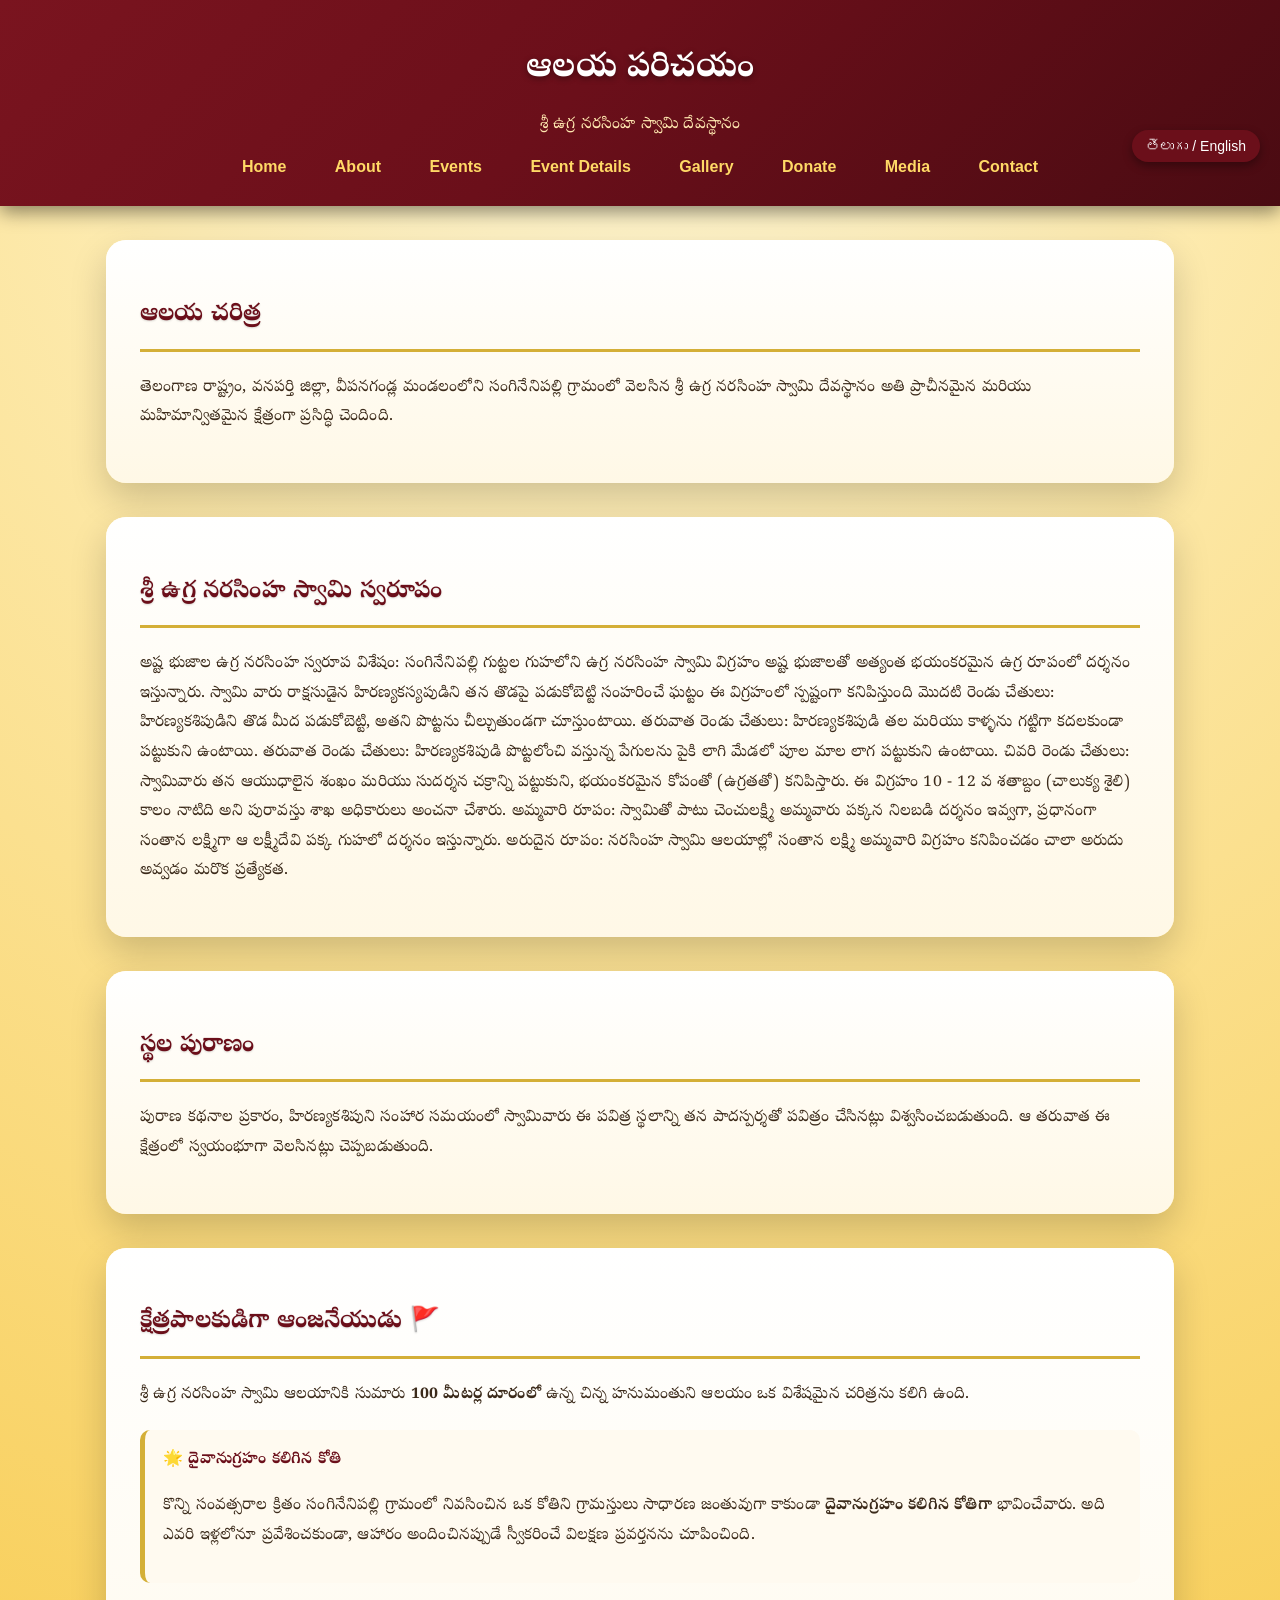
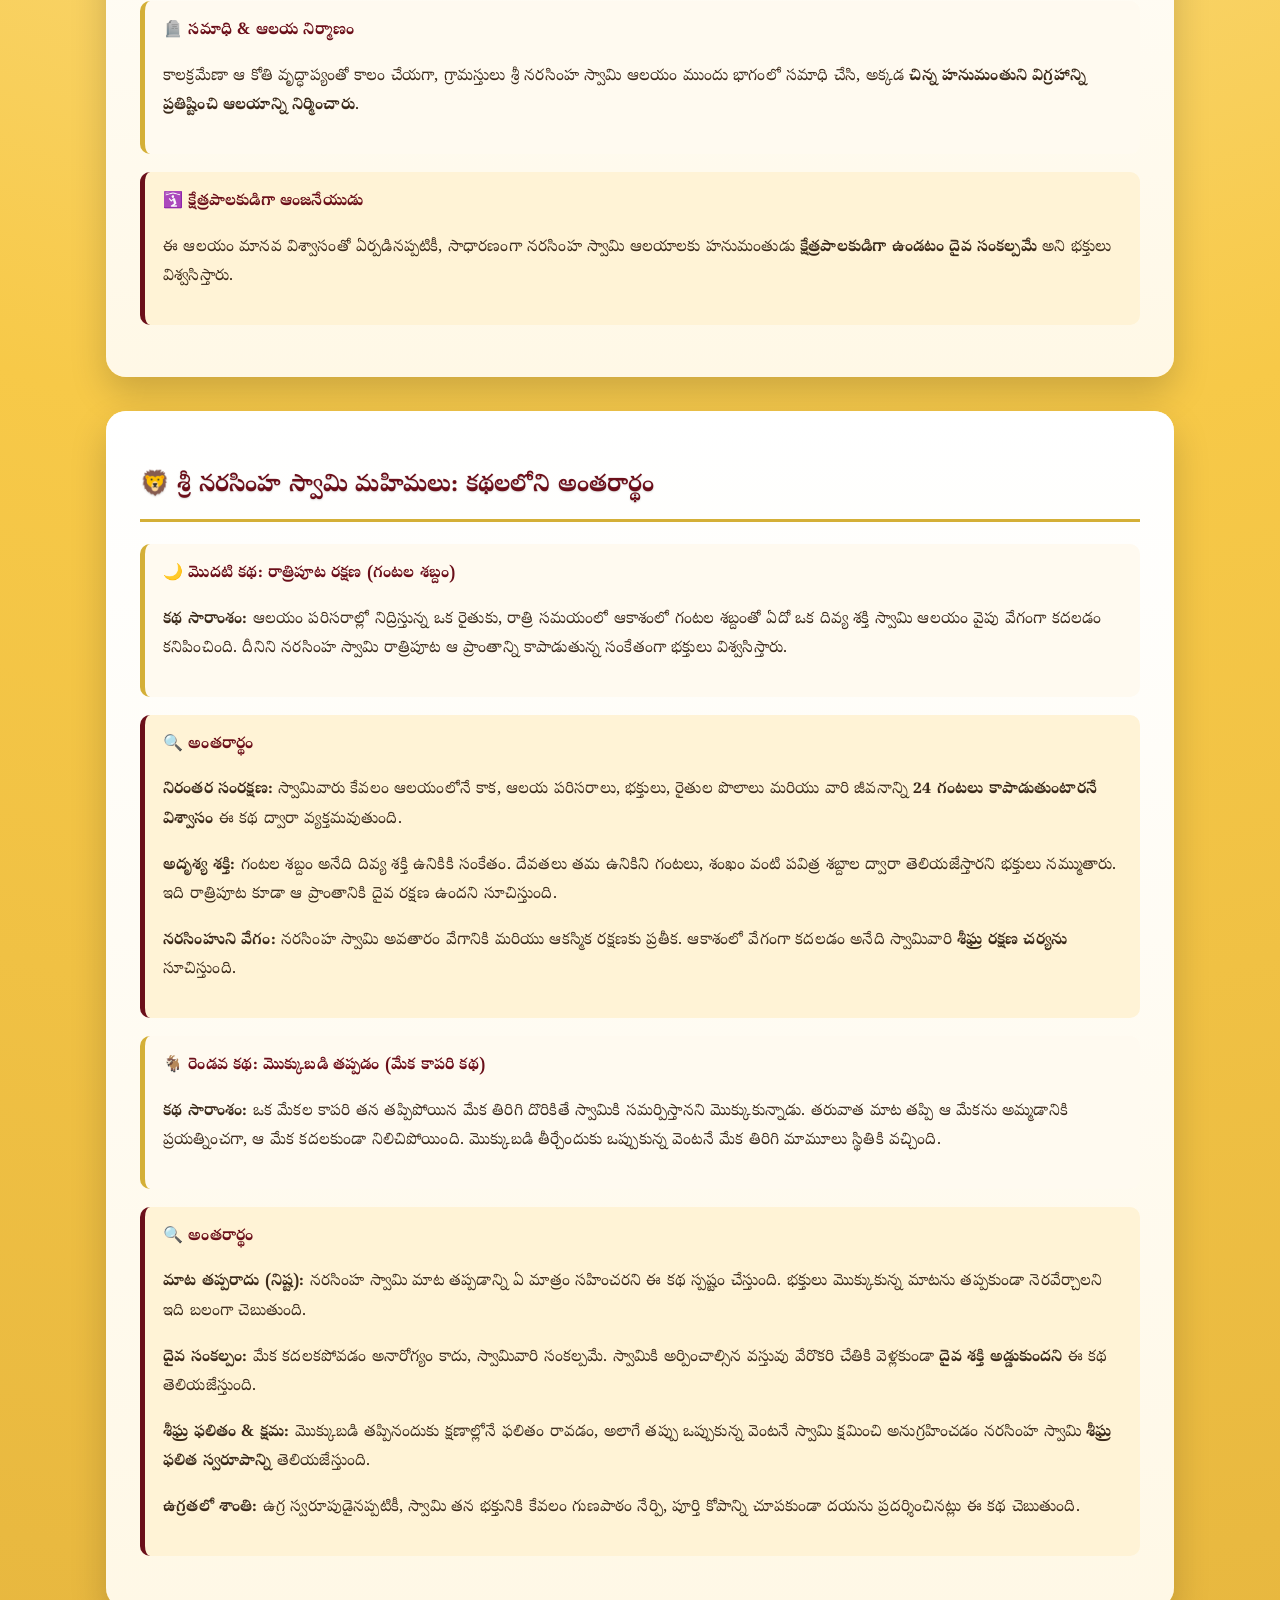
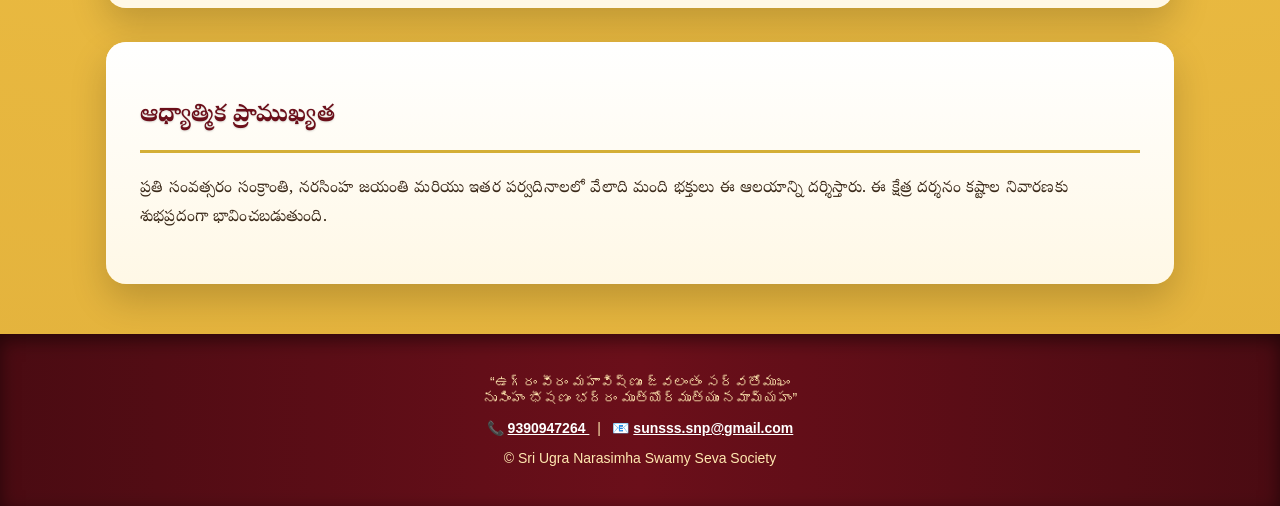
==== about.html @ 833ed5b3 "Update about.html" ====
<!DOCTYPE html>
<html lang="te">
<head>
  <meta charset="UTF-8">
  <title>About | Sri Ugra Narasimha Swamy Devasthanam</title>

  <meta name="viewport" content="width=device-width, initial-scale=1.0">
  <link rel="preconnect" href="https://fonts.googleapis.com">
<link rel="preconnect" href="https://fonts.gstatic.com" crossorigin>
<link href="https://fonts.googleapis.com/css2?family=Noto+Serif+Telugu:wght@400;600;700&display=swap" rel="stylesheet">

  <link rel="stylesheet" href="css/style.css">
</head>

<body>

<!-- =========================
     HEADER
========================= -->
<header>
  <h1 class="lang-te">ఆలయ పరిచయం</h1>
  <h1 class="lang-en" style="display:none;">About the Temple</h1>

  <p class="lang-te">శ్రీ ఉగ్ర నరసింహ స్వామి దేవస్థానం</p>
  <p class="lang-en" style="display:none;">Sri Ugra Narasimha Swamy Devasthanam</p>

  <nav>
    <a href="index.html">Home</a>
    <a href="about.html">About</a>
    <a href="events.html">Events</a>
    <a href="event-details.html">Event Details</a>
    <a href="gallery.html">Gallery</a>
    <a href="donate.html">Donate</a>
    <a href="youtube.html">Media</a>
    <a href="contact.html">Contact</a>
  </nav>
</header>

<!-- =========================
     LANGUAGE TOGGLE
========================= -->
<div class="lang-toggle">
  <button onclick="toggleLang()">తెలుగు / English</button>
</div>

<!-- =========================
     INTRODUCTION
========================= -->
<section class="section-card">
  <h2 class="lang-te">ఆలయ చరిత్ర</h2>
  <h2 class="lang-en" style="display:none;">Temple History</h2>

  <p class="lang-te">
    తెలంగాణ రాష్ట్రం, వనపర్తి జిల్లా, వీపనగండ్ల మండలంలోని
    సంగినేనిపల్లి గ్రామంలో వెలసిన
    శ్రీ ఉగ్ర నరసింహ స్వామి దేవస్థానం
    అతి ప్రాచీనమైన మరియు మహిమాన్వితమైన క్షేత్రంగా ప్రసిద్ధి చెందింది.
  </p>

  <p class="lang-en" style="display:none;">
    Sri Ugra Narasimha Swamy Devasthanam, located in Sanginenipalli village
    of Veepanagandla Mandal, Wanaparthy district, Telangana,
    is an ancient and spiritually powerful temple.
  </p>
</section>

<!-- =========================
     DEITY DESCRIPTION
========================= -->
<section class="section-card">
  <h2 class="lang-te">శ్రీ ఉగ్ర నరసింహ స్వామి స్వరూపం</h2>
  <h2 class="lang-en" style="display:none;">Form of Lord Ugra Narasimha</h2>

  <p class="lang-te">
    అష్ట భుజాల ఉగ్ర నరసింహ స్వరూప విశేషం:

సంగినేనిపల్లి గుట్టల గుహలోని ఉగ్ర నరసింహ స్వామి విగ్రహం అష్ట భుజాలతో అత్యంత భయంకరమైన ఉగ్ర రూపంలో దర్శనం ఇస్తున్నారు. స్వామి వారు రాక్షసుడైన హిరణ్యకస్యపుడిని తన తొడపై పడుకోబెట్టి సంహరించే ఘట్టం ఈ విగ్రహంలో స్పష్టంగా కనిపిస్తుంది

మొదటి రెండు చేతులు: హిరణ్యకశిపుడిని తొడ మీద పడుకోబెట్టి, అతని పొట్టను చీల్చుతుండగా చూస్తుంటాయి.
తరువాత రెండు చేతులు: హిరణ్యకశిపుడి తల మరియు కాళ్ళను గట్టిగా కదలకుండా పట్టుకుని ఉంటాయి.
తరువాత రెండు చేతులు: హిరణ్యకశిపుడి పొట్టలోంచి వస్తున్న పేగులను పైకి లాగి మేడలో పూల మాల లాగ పట్టుకుని ఉంటాయి.
చివరి రెండు చేతులు: స్వామివారు తన ఆయుధాలైన శంఖం మరియు సుదర్శన చక్రాన్ని పట్టుకుని, భయంకరమైన కోపంతో (ఉగ్రతతో) కనిపిస్తారు.

ఈ విగ్రహం 10 - 12 వ శతాబ్దం (చాలుక్య శైలి) కాలం నాటిది అని పురావస్తు శాఖ అధికారులు అంచనా చేశారు.

అమ్మవారి రూపం: స్వామితో పాటు చెంచులక్ష్మి అమ్మవారు పక్కన నిలబడి దర్శనం ఇవ్వగా, ప్రధానంగా సంతాన లక్ష్మిగా ఆ లక్ష్మీదేవి పక్క గుహలో దర్శనం ఇస్తున్నారు.
అరుదైన రూపం: నరసింహ స్వామి ఆలయాల్లో సంతాన లక్ష్మి అమ్మవారి విగ్రహం కనిపించడం చాలా అరుదు అవ్వడం మరొక ప్రత్యేకత.
  </p>

  <p class="lang-en" style="display:none;">
    Eight Arms of Ugra Narasimha Swaroopa:

The idol of Lord Narasimha Swamy in the Sanginenipalli Guttala cave is seen in the most fierce form with eight arms. The scene of the Swami's killing of the demon Hiranyakasyapu on his thigh is clearly visible in this statue

The first two hands see Hiranyakashipu lying on his thigh and tearing his stomach apart.
Then there are two hands: Hiranyakashipu's head and legs held tightly without moving.
Then there are two hands: Pulling up the intestines coming out of Hiranyakashipu's stomach and holding them in the neck like a garland of flowers.
The last two hands: The Lord is seen holding his weapons, the conch shell and the Sudarshan Chakra, in fierce anger (with fury).

Archaeological authorities estimate that the statue dates back to the 10th - 12th century (Chalukya style).

Image of Goddess Lakshmi: Goddess Chenchu Lakshmi is standing next to the Lord and Goddess Lakshmi is seen in the cave next to her.

A rare form of the idol of Goddess Santhana Lakshmi in Narasimha Swamy temples
  </p>
</section>

<!-- =========================
     STHALA PURANAM
========================= -->
<section class="section-card">
  <h2 class="lang-te">స్థల పురాణం</h2>
  <h2 class="lang-en" style="display:none;">Sthala Puranam</h2>

  <p class="lang-te">
    పురాణ కథనాల ప్రకారం,
    హిరణ్యకశిపుని సంహార సమయంలో
    స్వామివారు ఈ పవిత్ర స్థలాన్ని
    తన పాదస్పర్శతో పవిత్రం చేసినట్లు విశ్వసించబడుతుంది.
    ఆ తరువాత ఈ క్షేత్రంలో
    స్వయంభూగా వెలసినట్లు చెప్పబడుతుంది.
  </p>

  <p class="lang-en" style="display:none;">
    According to ancient legends, Lord Narasimha sanctified this sacred place
    during the slaying of Hiranyakashipu.
    Later, He manifested here in a self-emerged form,
    making this land spiritually significant.
  </p>
</section>

  <section class="section-card">

  <!-- TELUGU -->
  <div class="lang-te">

    <h2>క్షేత్రపాలకుడిగా ఆంజనేయుడు 🚩</h2>

    <p class="intro-text">
      శ్రీ ఉగ్ర నరసింహ స్వామి ఆలయానికి సుమారు <strong>100 మీటర్ల దూరంలో</strong>
      ఉన్న చిన్న హనుమంతుని ఆలయం ఒక విశేషమైన చరిత్రను కలిగి ఉంది.
    </p>

    <div class="info-box">
      <h4>🌟 దైవానుగ్రహం కలిగిన కోతి</h4>
      <p>
        కొన్ని సంవత్సరాల క్రితం సంగినేనిపల్లి గ్రామంలో నివసించిన ఒక కోతిని
        గ్రామస్తులు సాధారణ జంతువుగా కాకుండా
        <strong>దైవానుగ్రహం కలిగిన కోతిగా</strong> భావించేవారు.
        అది ఎవరి ఇళ్లలోనూ ప్రవేశించకుండా,
        ఆహారం అందించినప్పుడే స్వీకరించే విలక్షణ ప్రవర్తనను చూపించింది.
      </p>
    </div>

    <div class="info-box">
      <h4>🪦 సమాధి & ఆలయ నిర్మాణం</h4>
      <p>
        కాలక్రమేణా ఆ కోతి వృద్ధాప్యంతో కాలం చేయగా,
        గ్రామస్తులు శ్రీ నరసింహ స్వామి ఆలయం ముందు భాగంలో సమాధి చేసి,
        అక్కడ <strong>చిన్న హనుమంతుని విగ్రహాన్ని ప్రతిష్టించి ఆలయాన్ని నిర్మించారు</strong>.
      </p>
    </div>

    <div class="info-box highlight">
      <h4>🛐 క్షేత్రపాలకుడిగా ఆంజనేయుడు</h4>
      <p>
        ఈ ఆలయం మానవ విశ్వాసంతో ఏర్పడినప్పటికీ,
        సాధారణంగా నరసింహ స్వామి ఆలయాలకు హనుమంతుడు
        <strong>క్షేత్రపాలకుడిగా ఉండటం దైవ సంకల్పమే</strong>
        అని భక్తులు విశ్వసిస్తారు.
      </p>
    </div>

  </div>

  <!-- ENGLISH -->
  <div class="lang-en" style="display:none;">

    <h2>Anjaneya as the Kshetrapalaka 🚩</h2>

    <p class="intro-text">
      About <strong>100 meters</strong> away from the Sri Ugra Narasimha Swamy Temple,
      a small Hanuman shrine stands with a deeply meaningful history.
    </p>

    <div class="info-box">
      <h4>🌟 A Divinely Blessed Monkey</h4>
      <p>
        Many years ago, a monkey lived in Sanginenipalli village.
        Villagers believed it to be <strong>divinely blessed</strong>,
        as it never disturbed homes and accepted food only when respectfully offered.
      </p>
    </div>

    <div class="info-box">
      <h4>🪦 Samadhi & Temple Formation</h4>
      <p>
        After the monkey passed away due to old age,
        villagers built a samadhi near the Narasimha Swamy Temple
        and consecrated a small Hanuman idol, leading to the formation of the shrine.
      </p>
    </div>

    <div class="info-box highlight">
      <h4>🛐 Anjaneya as the Guardian Deity</h4>
      <p>
        Though the shrine originated from human devotion,
        devotees believe that Lord Anjaneya’s role as the
        <strong>Kshetrapalaka of Sri Ugra Narasimha Swamy</strong>
        is the result of divine will.
      </p>
    </div>

  </div>

</section>

<section class="section-card">

  <!-- =========================
       TELUGU CONTENT
  ========================= -->
  <div class="lang-te">

    <h2>🦁 శ్రీ నరసింహ స్వామి మహిమలు: కథలలోని అంతరార్థం</h2>

    <div class="info-box">
      <h4>🌙 మొదటి కథ: రాత్రిపూట రక్షణ (గంటల శబ్దం)</h4>

      <p>
        <strong>కథ సారాంశం:</strong>
        ఆలయం పరిసరాల్లో నిద్రిస్తున్న ఒక రైతుకు,
        రాత్రి సమయంలో ఆకాశంలో గంటల శబ్దంతో
        ఏదో ఒక దివ్య శక్తి స్వామి ఆలయం వైపు
        వేగంగా కదలడం కనిపించింది.
        దీనిని నరసింహ స్వామి రాత్రిపూట
        ఆ ప్రాంతాన్ని కాపాడుతున్న సంకేతంగా
        భక్తులు విశ్వసిస్తారు.
      </p>
    </div>

    <div class="info-box highlight">
      <h4>🔍 అంతరార్థం</h4>

      <p>
        <strong>నిరంతర సంరక్షణ:</strong>
        స్వామివారు కేవలం ఆలయంలోనే కాక,
        ఆలయ పరిసరాలు, భక్తులు,
        రైతుల పొలాలు మరియు వారి జీవనాన్ని
        <strong>24 గంటలు కాపాడుతుంటారనే విశ్వాసం</strong>
        ఈ కథ ద్వారా వ్యక్తమవుతుంది.
      </p>

      <p>
        <strong>అదృశ్య శక్తి:</strong>
        గంటల శబ్దం అనేది దివ్య శక్తి ఉనికికి సంకేతం.
        దేవతలు తమ ఉనికిని గంటలు, శంఖం వంటి
        పవిత్ర శబ్దాల ద్వారా తెలియజేస్తారని
        భక్తులు నమ్ముతారు.
        ఇది రాత్రిపూట కూడా ఆ ప్రాంతానికి
        దైవ రక్షణ ఉందని సూచిస్తుంది.
      </p>

      <p>
        <strong>నరసింహుని వేగం:</strong>
        నరసింహ స్వామి అవతారం
        వేగానికి మరియు ఆకస్మిక రక్షణకు ప్రతీక.
        ఆకాశంలో వేగంగా కదలడం అనేది
        స్వామివారి <strong>శీఘ్ర రక్షణ చర్యను</strong>
        సూచిస్తుంది.
      </p>
    </div>

    <div class="info-box">
      <h4>🐐 రెండవ కథ: మొక్కుబడి తప్పడం (మేక కాపరి కథ)</h4>

      <p>
        <strong>కథ సారాంశం:</strong>
        ఒక మేకల కాపరి తన తప్పిపోయిన మేక
        తిరిగి దొరికితే స్వామికి సమర్పిస్తానని
        మొక్కుకున్నాడు.
        తరువాత మాట తప్పి ఆ మేకను
        అమ్మడానికి ప్రయత్నించగా,
        ఆ మేక కదలకుండా నిలిచిపోయింది.
        మొక్కుబడి తీర్చేందుకు ఒప్పుకున్న వెంటనే
        మేక తిరిగి మామూలు స్థితికి వచ్చింది.
      </p>
    </div>

    <div class="info-box highlight">
      <h4>🔍 అంతరార్థం</h4>

      <p>
        <strong>మాట తప్పరాదు (నిష్ట):</strong>
        నరసింహ స్వామి మాట తప్పడాన్ని
        ఏ మాత్రం సహించరని ఈ కథ స్పష్టం చేస్తుంది.
        భక్తులు మొక్కుకున్న మాటను
        తప్పకుండా నెరవేర్చాలని
        ఇది బలంగా చెబుతుంది.
      </p>

      <p>
        <strong>దైవ సంకల్పం:</strong>
        మేక కదలకపోవడం అనారోగ్యం కాదు,
        స్వామివారి సంకల్పమే.
        స్వామికి అర్పించాల్సిన వస్తువు
        వేరొకరి చేతికి వెళ్లకుండా
        <strong>దైవ శక్తి అడ్డుకుందని</strong>
        ఈ కథ తెలియజేస్తుంది.
      </p>

      <p>
        <strong>శీఘ్ర ఫలితం & క్షమ:</strong>
        మొక్కుబడి తప్పినందుకు
        క్షణాల్లోనే ఫలితం రావడం,
        అలాగే తప్పు ఒప్పుకున్న వెంటనే
        స్వామి క్షమించి అనుగ్రహించడం
        నరసింహ స్వామి
        <strong>శీఘ్ర ఫలిత స్వరూపాన్ని</strong>
        తెలియజేస్తుంది.
      </p>

      <p>
        <strong>ఉగ్రతలో శాంతి:</strong>
        ఉగ్ర స్వరూపుడైనప్పటికీ,
        స్వామి తన భక్తునికి
        కేవలం గుణపాఠం నేర్పి,
        పూర్తి కోపాన్ని చూపకుండా
        దయను ప్రదర్శించినట్లు
        ఈ కథ చెబుతుంది.
      </p>
    </div>

  </div>

  <!-- =========================
       ENGLISH CONTENT
  ========================= -->
  <div class="lang-en" style="display:none;">

    <h2>🦁 Glories of Sri Narasimha Swamy: Inner Meaning of the Legends</h2>

    <div class="info-box">
      <h4>🌙 First Story: Night-Time Protection (Sound of Bells)</h4>

      <p>
        <strong>Story Summary:</strong>
        A farmer sleeping near the temple once witnessed
        a divine presence moving swiftly through the sky,
        accompanied by the sound of bells,
        heading towards the temple.
        Devotees believe this to be a sign of
        Sri Narasimha Swamy protecting the region at night.
      </p>
    </div>

    <div class="info-box highlight">
      <h4>🔍 Inner Meaning</h4>

      <p>
        <strong>Constant Protection:</strong>
        This story signifies that the Lord not only
        resides within the temple but also
        <strong>protects devotees, farmlands, and livelihoods
        round the clock</strong>.
      </p>

      <p>
        <strong>Invisible Divine Energy:</strong>
        The sound of bells symbolizes divine presence.
        Devotees believe that celestial beings often
        announce their presence through sacred sounds
        like bells or conches, indicating
        divine protection even during the night.
      </p>

      <p>
        <strong>Speed of Narasimha:</strong>
        Lord Narasimha represents swiftness
        and instant action.
        The rapid movement through the sky
        reflects the Lord’s
        <strong>quick and decisive protection</strong>.
      </p>
    </div>

    <div class="info-box">
      <h4>🐐 Second Story: Breaking a Vow (The Shepherd’s Story)</h4>

      <p>
        <strong>Story Summary:</strong>
        A shepherd vowed to offer his goat to the Lord
        if his lost animal returned.
        Later, he broke his promise and tried to sell it,
        but the goat refused to move.
        Once the shepherd agreed to fulfill his vow,
        the goat immediately returned to normal.
      </p>
    </div>

    <div class="info-box highlight">
      <h4>🔍 Inner Meaning</h4>

      <p>
        <strong>Never Break a Vow:</strong>
        This legend strongly emphasizes that
        Lord Narasimha does not tolerate broken vows.
        Devotees must strictly honor
        their promises once their wishes are fulfilled.
      </p>

      <p>
        <strong>Divine Will:</strong>
        The goat’s immobility was not due to illness,
        but due to divine intervention,
        preventing an offering meant for the Lord
        from being taken elsewhere.
      </p>

      <p>
        <strong>Swift Justice and Mercy:</strong>
        The immediate consequence of breaking the vow,
        followed by instant relief upon repentance,
        reflects the Lord’s nature of
        <strong>quick response and compassion</strong>.
      </p>

      <p>
        <strong>Fierceness with Compassion:</strong>
        Although fierce in form,
        Lord Narasimha showed restraint,
        teaching a lesson without cruelty,
        revealing the balance of
        <strong>ugratva (fierceness) and karuna (mercy)</strong>.
      </p>
    </div>

  </div>

</section>



<!-- =========================
     SPIRITUAL IMPORTANCE
========================= -->
<section class="section-card">
  <h2 class="lang-te">ఆధ్యాత్మిక ప్రాముఖ్యత</h2>
  <h2 class="lang-en" style="display:none;">Spiritual Importance</h2>

  <p class="lang-te">
    ప్రతి సంవత్సరం సంక్రాంతి,
    నరసింహ జయంతి మరియు ఇతర పర్వదినాలలో
    వేలాది మంది భక్తులు ఈ ఆలయాన్ని దర్శిస్తారు.
    ఈ క్షేత్ర దర్శనం
    కష్టాల నివారణకు శుభప్రదంగా భావించబడుతుంది.
  </p>

  <p class="lang-en" style="display:none;">
    Thousands of devotees visit this temple during Sankranthi,
    Narasimha Jayanti, and other auspicious occasions.
    Devotees believe that visiting this temple helps overcome difficulties
    and brings peace and prosperity.
  </p>
</section>

<!-- =========================
     FOOTER
========================= -->
<footer>
  <p>
    “ఉగ్రం వీరం మహావిష్ణుం జ్వలంతం సర్వతోముఖం<br>
    నృసింహం భీషణం భద్రం మృత్యోర్మృత్యుం నమామ్యహం”
  </p>
  <p>
    📞
    <a href="tel:+919390947264" style="color:#fff; font-weight:600;">
      9390947264
    </a>
    &nbsp; | &nbsp;
    📧
    <a href="mailto:sunsss.snp@gmail.com?subject=Temple%20Enquiry%20-%20Sri%20Ugra%20Narasimha%20Swamy%20Devasthanam"
       style="color:#fff; font-weight:600;">
      sunsss.snp@gmail.com
    </a>
  </p>
  <p>© Sri Ugra Narasimha Swamy Seva Society</p>
</footer>

<!-- =========================
     SCRIPT
========================= -->
<script>
  function toggleLang() {
    document.querySelectorAll('.lang-te').forEach(el => {
      el.style.display = el.style.display === 'none' ? 'block' : 'none';
    });
    document.querySelectorAll('.lang-en').forEach(el => {
      el.style.display = el.style.display === 'none' ? 'block' : 'none';
    });
  }
</script>

</body>
</html>
---- css/style.css ----
/* =========================
   GLOBAL STYLES
========================= */
body {
  margin: 0;
  font-family: "Segoe UI", Arial, sans-serif;
  background:
    radial-gradient(circle at top, #fff7d6 0%, #f7c948 55%, #e2b13c 100%);
  color: #3b2a1a;
}

/* =========================
   HEADER / NAVBAR
========================= */
header {
  background:
    linear-gradient(135deg, #7a141f 0%, #6b0f1a 45%, #4a0b12 100%);
  color: #fff;
  text-align: center;
  padding: 38px 15px 30px;
  box-shadow: 0 6px 18px rgba(0,0,0,0.45);
}

header h1 {
  margin: 0;
  font-size: 34px;
  letter-spacing: 1px;
  text-shadow: 0 2px 6px rgba(0,0,0,0.4);
}

header p {
  margin: 10px 0 0;
  font-size: 16px;
  color: #ffe8b0;
}

/* =========================
   LOGO
========================= */
.logo-wrapper {
  display: flex;
  justify-content: center;
  margin-bottom: 14px;
}

.site-logo {
  width: 120px;
  max-width: 35vw;
  height: auto;
  filter: drop-shadow(0 8px 18px rgba(0,0,0,0.5));
}

/* =========================
   NAVIGATION
========================= */
nav {
  margin-top: 18px;
}

nav a {
  color: #ffd966;
  margin: 0 12px;
  text-decoration: none;
  font-weight: 600;
  padding: 6px 10px;
  border-radius: 20px;
  transition: all 0.25s ease;
}

nav a:hover {
  background: rgba(255, 217, 102, 0.2);
}

/* =========================
   CONTENT CARDS
========================= */
.section-card {
  background:
    linear-gradient(to bottom, #ffffff 0%, #fff8e6 100%);
  max-width: 1000px;
  margin: 34px auto;
  padding: 34px;
  border-radius: 20px;
  box-shadow:
    0 16px 36px rgba(0,0,0,0.18),
    inset 0 1px 0 rgba(255,255,255,0.8);
}

.section-card h2 {
  color: #6b0f1a;
  border-bottom: 3px solid #d4af37;
  padding-bottom: 10px;
  margin-bottom: 22px;
  font-weight: 700;
  text-shadow: 0 1px 2px rgba(0,0,0,0.15);
}

/* =========================
   LISTS
========================= */
.section-card ul {
  padding-left: 22px;
}

.section-card li {
  margin-bottom: 10px;
}

/* =========================
   BUTTONS
========================= */
.btn {
  display: inline-block;
  background:
    linear-gradient(to right, #7a141f, #6b0f1a);
  color: #fff;
  padding: 13px 26px;
  text-decoration: none;
  border-radius: 30px;
  margin-top: 18px;
  font-weight: bold;
  box-shadow: 0 6px 16px rgba(0,0,0,0.4);
  transition: transform 0.2s ease, box-shadow 0.2s ease;
}

.btn:hover {
  transform: translateY(-2px);
  box-shadow: 0 10px 24px rgba(0,0,0,0.55);
}

/* =========================
   FOOTER
========================= */
footer {
  background:
    linear-gradient(to right, #4a0b12, #6b0f1a, #4a0b12);
  color: #ffe8b0;
  text-align: center;
  padding: 26px 12px;
  margin-top: 50px;
  font-size: 14px;
  box-shadow: inset 0 6px 18px rgba(0,0,0,0.5);
}

/* =========================
   COPY ICON
========================= */
.copy-icon {
  cursor: pointer;
  margin-left: 8px;
  font-size: 18px;
}

.copy-icon:hover {
  opacity: 0.75;
}

/* =========================
   TELUGU FONT
========================= */
.lang-te {
  font-family: 'Noto Serif Telugu', serif;
  line-height: 1.85;
  letter-spacing: 0.2px;
}

/* =========================
   LANGUAGE TOGGLE
========================= */
.lang-toggle {
  position: fixed;
  top: 130px;
  right: 20px;
  z-index: 99999;
}

.lang-toggle button {
  background: #6b0f1a;
  color: #fff;
  border: none;
  padding: 8px 14px;
  border-radius: 20px;
  font-size: 14px;
  cursor: pointer;
  box-shadow: 0 4px 10px rgba(0,0,0,0.35);
}

/* =========================
   MUSIC ICON
========================= */
#audioControl {
  position: fixed;
  top: 190px;
  right: 20px;
  z-index: 99999;
  background: #6b0f1a;
  color: #fff;
  border: none;
  width: 44px;
  height: 44px;
  border-radius: 50%;
  font-size: 18px;
  cursor: pointer;
  box-shadow: 0 4px 12px rgba(0,0,0,0.4);
}

/* =========================
   RESPONSIVE
========================= */
@media (max-width: 768px) {
  header h1 {
    font-size: 24px;
  }

  .section-card {
    margin: 16px;
    padding: 22px;
  }

  nav a {
    display: inline-block;
    margin: 6px;
  }

  .site-logo {
    width: 90px;
  }
}
/* =========================
   HOME PAGE – SMALL DEITY IMAGE (FIXED)
========================= */
.home-deity {
  position: absolute;
  top: 18px;
  left: 18px;
  z-index: 5;
}

.home-deity img {
  width: 120px;          /* ≈ 15–20% of current size */
  height: auto;
  border-radius: 10px;

  background: #fff;
  padding: 4px;

  box-shadow:
    0 6px 14px rgba(0,0,0,0.4);
}

/* Tablet */
@media (max-width: 1024px) {
  .home-deity img {
    width: 95px;
  }
}

/* Mobile */
@media (max-width: 768px) {
  .home-deity {
    position: relative;
    top: 0;
    left: 0;
    margin: 8px auto 6px;
    text-align: center;
  }

  .home-deity img {
    width: 70px;        /* ~15% feel on mobile */
  }
}
/* About page refinements */
.intro-text {
  font-size: 16px;
  margin-bottom: 20px;
}

.info-box {
  background: #fffaf0;
  border-left: 5px solid #d4af37;
  padding: 16px 18px;
  margin: 18px 0;
  border-radius: 10px;
}

.info-box h4 {
  margin: 0 0 8px;
  color: #6b0f1a;
}

.info-box.highlight {
  background: #fff3d6;
  border-left-color: #6b0f1a;
}
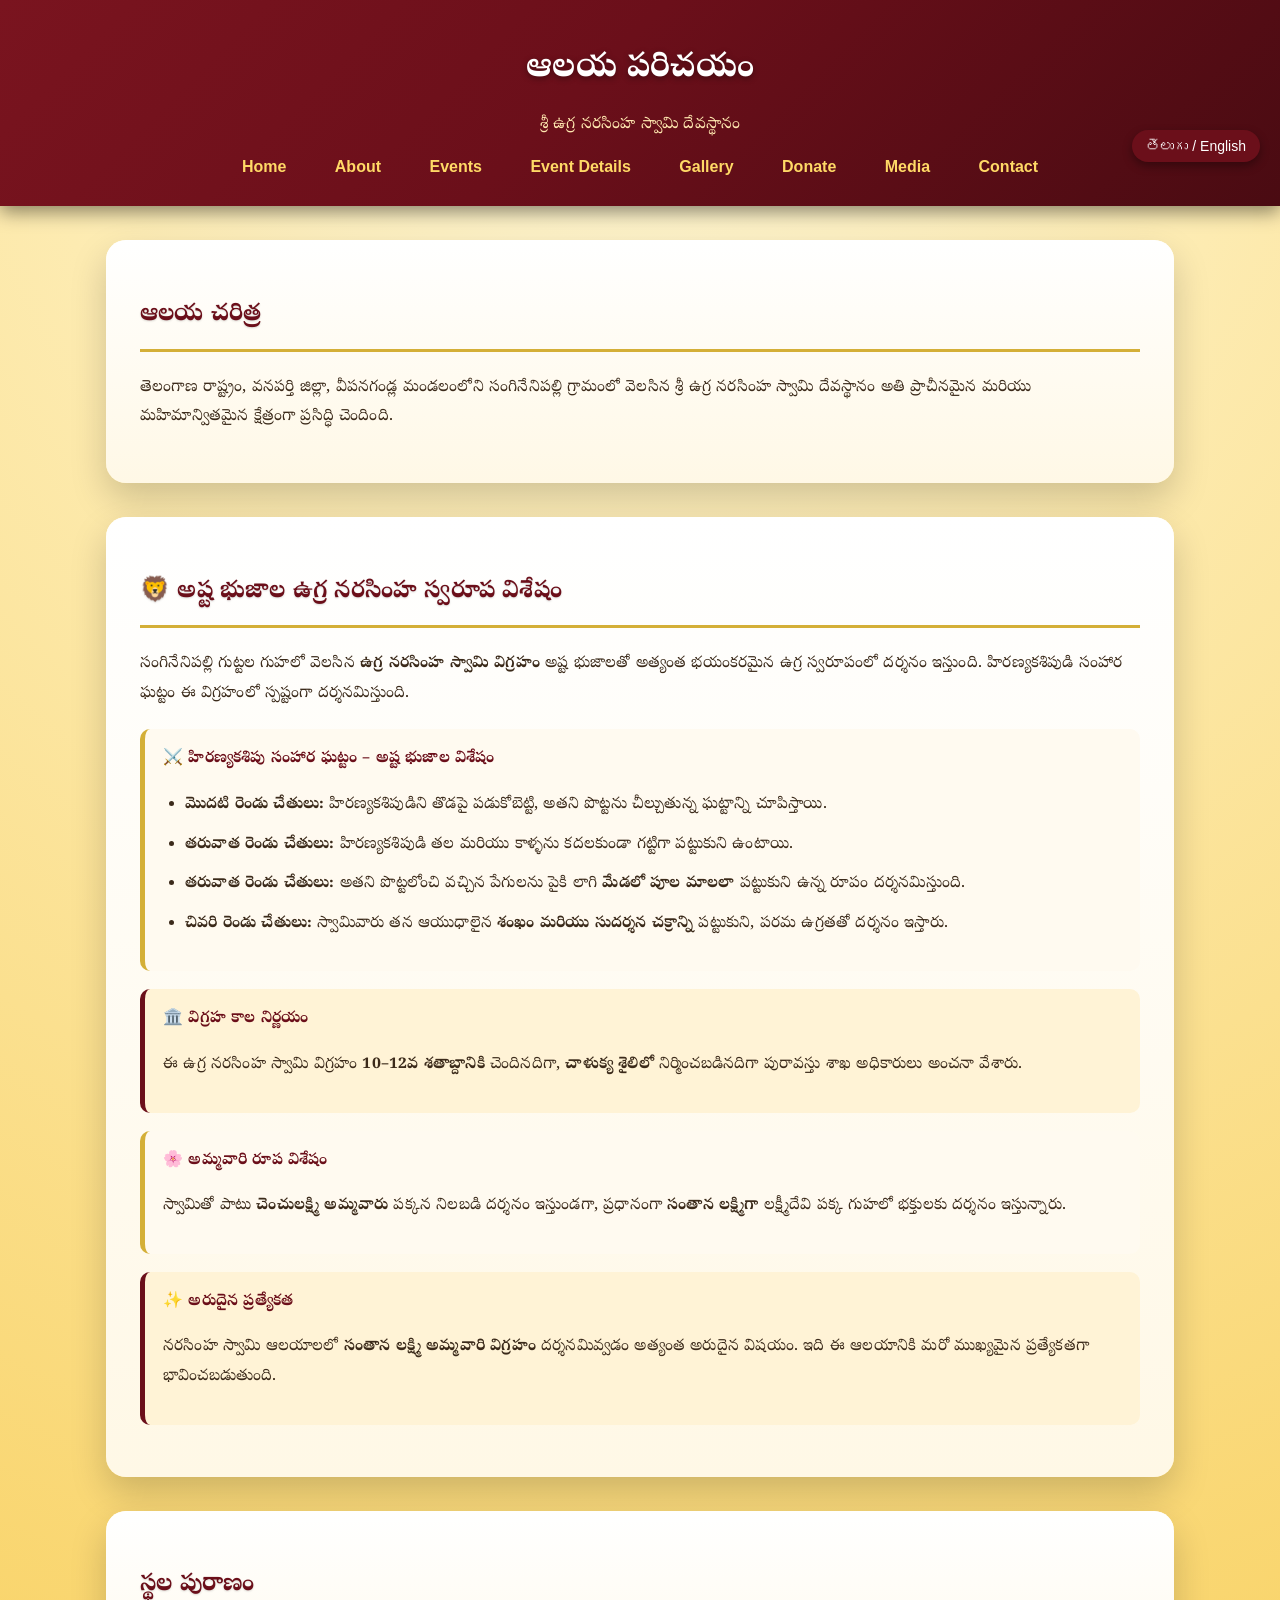
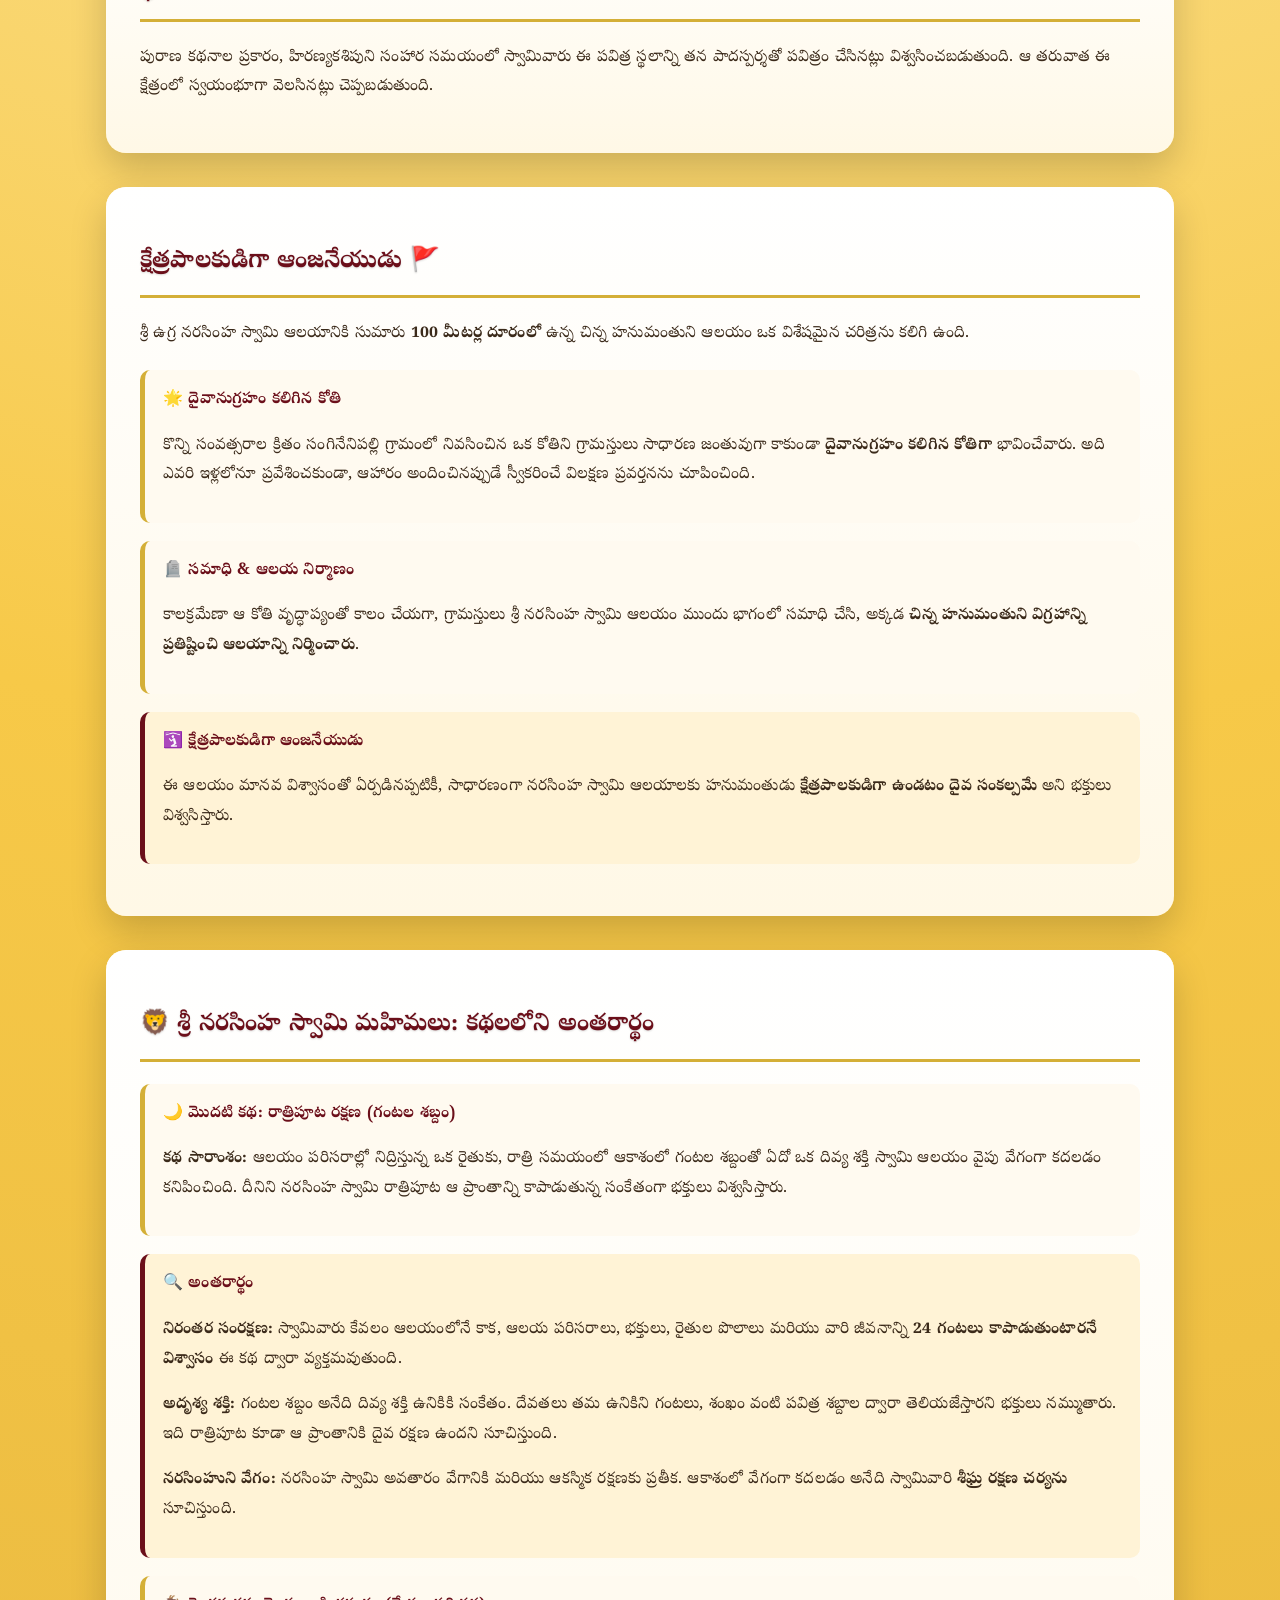
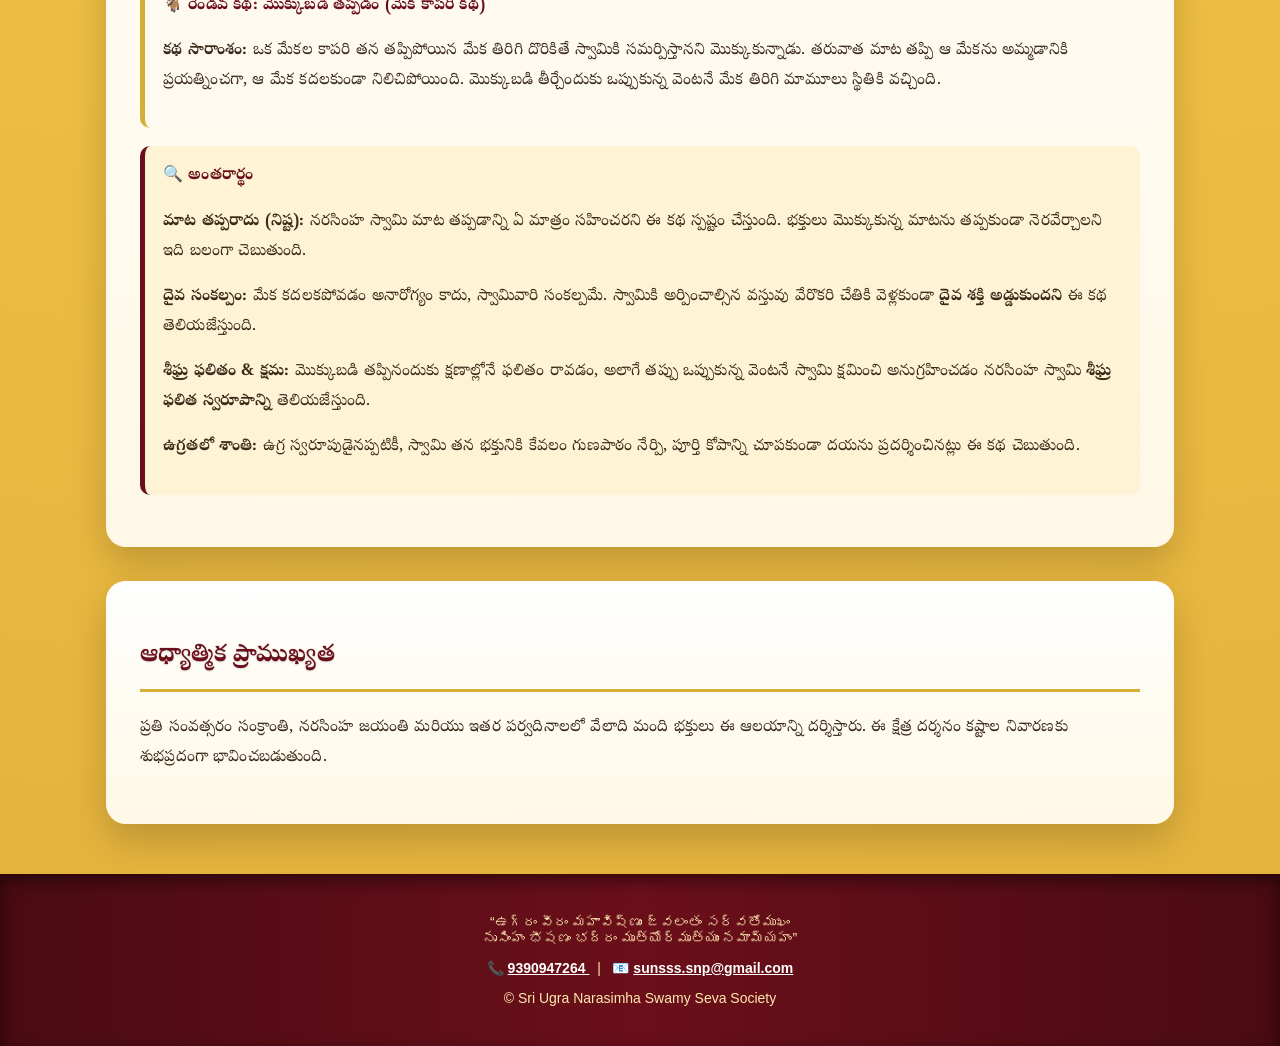
==== commit a32e83c3: "Update about.html" ====
--- a/about.html
+++ b/about.html
@@ -68,41 +68,176 @@
      DEITY DESCRIPTION
 ========================= -->
 <section class="section-card">
-  <h2 class="lang-te">శ్రీ ఉగ్ర నరసింహ స్వామి స్వరూపం</h2>
-  <h2 class="lang-en" style="display:none;">Form of Lord Ugra Narasimha</h2>
-
-  <p class="lang-te">
-    అష్ట భుజాల ఉగ్ర నరసింహ స్వరూప విశేషం:
-
-సంగినేనిపల్లి గుట్టల గుహలోని ఉగ్ర నరసింహ స్వామి విగ్రహం అష్ట భుజాలతో అత్యంత భయంకరమైన ఉగ్ర రూపంలో దర్శనం ఇస్తున్నారు. స్వామి వారు రాక్షసుడైన హిరణ్యకస్యపుడిని తన తొడపై పడుకోబెట్టి సంహరించే ఘట్టం ఈ విగ్రహంలో స్పష్టంగా కనిపిస్తుంది
-
-మొదటి రెండు చేతులు: హిరణ్యకశిపుడిని తొడ మీద పడుకోబెట్టి, అతని పొట్టను చీల్చుతుండగా చూస్తుంటాయి.
-తరువాత రెండు చేతులు: హిరణ్యకశిపుడి తల మరియు కాళ్ళను గట్టిగా కదలకుండా పట్టుకుని ఉంటాయి.
-తరువాత రెండు చేతులు: హిరణ్యకశిపుడి పొట్టలోంచి వస్తున్న పేగులను పైకి లాగి మేడలో పూల మాల లాగ పట్టుకుని ఉంటాయి.
-చివరి రెండు చేతులు: స్వామివారు తన ఆయుధాలైన శంఖం మరియు సుదర్శన చక్రాన్ని పట్టుకుని, భయంకరమైన కోపంతో (ఉగ్రతతో) కనిపిస్తారు.
-
-ఈ విగ్రహం 10 - 12 వ శతాబ్దం (చాలుక్య శైలి) కాలం నాటిది అని పురావస్తు శాఖ అధికారులు అంచనా చేశారు.
-
-అమ్మవారి రూపం: స్వామితో పాటు చెంచులక్ష్మి అమ్మవారు పక్కన నిలబడి దర్శనం ఇవ్వగా, ప్రధానంగా సంతాన లక్ష్మిగా ఆ లక్ష్మీదేవి పక్క గుహలో దర్శనం ఇస్తున్నారు.
-అరుదైన రూపం: నరసింహ స్వామి ఆలయాల్లో సంతాన లక్ష్మి అమ్మవారి విగ్రహం కనిపించడం చాలా అరుదు అవ్వడం మరొక ప్రత్యేకత.
-  </p>
-
-  <p class="lang-en" style="display:none;">
-    Eight Arms of Ugra Narasimha Swaroopa:
-
-The idol of Lord Narasimha Swamy in the Sanginenipalli Guttala cave is seen in the most fierce form with eight arms. The scene of the Swami's killing of the demon Hiranyakasyapu on his thigh is clearly visible in this statue
-
-The first two hands see Hiranyakashipu lying on his thigh and tearing his stomach apart.
-Then there are two hands: Hiranyakashipu's head and legs held tightly without moving.
-Then there are two hands: Pulling up the intestines coming out of Hiranyakashipu's stomach and holding them in the neck like a garland of flowers.
-The last two hands: The Lord is seen holding his weapons, the conch shell and the Sudarshan Chakra, in fierce anger (with fury).
-
-Archaeological authorities estimate that the statue dates back to the 10th - 12th century (Chalukya style).
-
-Image of Goddess Lakshmi: Goddess Chenchu Lakshmi is standing next to the Lord and Goddess Lakshmi is seen in the cave next to her.
-
-A rare form of the idol of Goddess Santhana Lakshmi in Narasimha Swamy temples
-  </p>
+
+  <!-- =========================
+       TELUGU CONTENT
+  ========================= -->
+  <div class="lang-te">
+
+    <h2>🦁 అష్ట భుజాల ఉగ్ర నరసింహ స్వరూప విశేషం</h2>
+
+    <p class="intro-text">
+      సంగినేనిపల్లి గుట్టల గుహలో వెలసిన
+      <strong>ఉగ్ర నరసింహ స్వామి విగ్రహం</strong>
+      అష్ట భుజాలతో అత్యంత భయంకరమైన
+      ఉగ్ర స్వరూపంలో దర్శనం ఇస్తుంది.
+      హిరణ్యకశిపుడి సంహార ఘట్టం
+      ఈ విగ్రహంలో స్పష్టంగా దర్శనమిస్తుంది.
+    </p>
+
+    <div class="info-box">
+      <h4>⚔️ హిరణ్యకశిపు సంహార ఘట్టం – అష్ట భుజాల విశేషం</h4>
+
+      <ul>
+        <li>
+          <strong>మొదటి రెండు చేతులు:</strong>
+          హిరణ్యకశిపుడిని తొడపై పడుకోబెట్టి,
+          అతని పొట్టను చీల్చుతున్న ఘట్టాన్ని చూపిస్తాయి.
+        </li>
+
+        <li>
+          <strong>తరువాత రెండు చేతులు:</strong>
+          హిరణ్యకశిపుడి తల మరియు కాళ్ళను
+          కదలకుండా గట్టిగా పట్టుకుని ఉంటాయి.
+        </li>
+
+        <li>
+          <strong>తరువాత రెండు చేతులు:</strong>
+          అతని పొట్టలోంచి వచ్చిన పేగులను
+          పైకి లాగి <strong>మేడలో పూల మాలలా</strong>
+          పట్టుకుని ఉన్న రూపం దర్శనమిస్తుంది.
+        </li>
+
+        <li>
+          <strong>చివరి రెండు చేతులు:</strong>
+          స్వామివారు తన ఆయుధాలైన
+          <strong>శంఖం మరియు సుదర్శన చక్రాన్ని</strong>
+          పట్టుకుని, పరమ ఉగ్రతతో దర్శనం ఇస్తారు.
+        </li>
+      </ul>
+    </div>
+
+    <div class="info-box highlight">
+      <h4>🏛️ విగ్రహ కాల నిర్ణయం</h4>
+      <p>
+        ఈ ఉగ్ర నరసింహ స్వామి విగ్రహం
+        <strong>10–12వ శతాబ్దానికి</strong>
+        చెందినదిగా, <strong>చాళుక్య శైలిలో</strong>
+        నిర్మించబడినదిగా
+        పురావస్తు శాఖ అధికారులు అంచనా వేశారు.
+      </p>
+    </div>
+
+    <div class="info-box">
+      <h4>🌸 అమ్మవారి రూప విశేషం</h4>
+      <p>
+        స్వామితో పాటు
+        <strong>చెంచులక్ష్మి అమ్మవారు</strong>
+        పక్కన నిలబడి దర్శనం ఇస్తుండగా,
+        ప్రధానంగా <strong>సంతాన లక్ష్మిగా</strong>
+        లక్ష్మీదేవి పక్క గుహలో
+        భక్తులకు దర్శనం ఇస్తున్నారు.
+      </p>
+    </div>
+
+    <div class="info-box highlight">
+      <h4>✨ అరుదైన ప్రత్యేకత</h4>
+      <p>
+        నరసింహ స్వామి ఆలయాలలో
+        <strong>సంతాన లక్ష్మి అమ్మవారి విగ్రహం</strong>
+        దర్శనమివ్వడం అత్యంత అరుదైన విషయం.
+        ఇది ఈ ఆలయానికి మరో
+        ముఖ్యమైన ప్రత్యేకతగా భావించబడుతుంది.
+      </p>
+    </div>
+
+  </div>
+
+  <!-- =========================
+       ENGLISH CONTENT
+  ========================= -->
+  <div class="lang-en" style="display:none;">
+
+    <h2>🦁 The Eight-Armed Fierce Form of Ugra Narasimha</h2>
+
+    <p class="intro-text">
+      The idol of <strong>Ugra Narasimha Swamy</strong>,
+      enshrined in the hill cave of Sanginenipalli,
+      appears in a highly fierce form with
+      <strong>eight powerful arms</strong>.
+      The moment of Hiranyakashipu’s destruction
+      is vividly depicted in this rare sculpture.
+    </p>
+
+    <div class="info-box">
+      <h4>⚔️ Slaying of Hiranyakashipu – Significance of the Eight Arms</h4>
+
+      <ul>
+        <li>
+          <strong>First two arms:</strong>
+          Depict the Lord placing Hiranyakashipu
+          on His thigh and tearing open his abdomen.
+        </li>
+
+        <li>
+          <strong>Next two arms:</strong>
+          Firmly restrain Hiranyakashipu’s head and legs,
+          preventing any movement.
+        </li>
+
+        <li>
+          <strong>Next two arms:</strong>
+          Hold the intestines drawn from the demon’s body,
+          appearing like a garland around the Lord’s neck.
+        </li>
+
+        <li>
+          <strong>Final two arms:</strong>
+          Hold the divine weapons —
+          the <strong>Conch (Shankha)</strong> and
+          <strong>Sudarshana Chakra</strong>,
+          symbolizing the Lord’s supreme fury.
+        </li>
+      </ul>
+    </div>
+
+    <div class="info-box highlight">
+      <h4>🏛️ Period of the Idol</h4>
+      <p>
+        Archaeological authorities estimate that
+        this idol dates back to the
+        <strong>10th–12th century</strong>
+        and belongs to the
+        <strong>Chalukyan architectural style</strong>.
+      </p>
+    </div>
+
+    <div class="info-box">
+      <h4>🌸 Form of the Goddess</h4>
+      <p>
+        Alongside the Lord,
+        <strong>Goddess Chenchu Lakshmi</strong>
+        stands in attendance.
+        Primarily, Goddess Lakshmi appears as
+        <strong>Santana Lakshmi</strong>
+        in a nearby cave, blessing devotees.
+      </p>
+    </div>
+
+    <div class="info-box highlight">
+      <h4>✨ A Rare Distinction</h4>
+      <p>
+        The presence of
+        <strong>Santana Lakshmi</strong>
+        in Narasimha temples is extremely rare.
+        This unique feature adds
+        exceptional spiritual significance
+        to this sacred shrine.
+      </p>
+    </div>
+
+  </div>
+
 </section>
 
 <!-- =========================
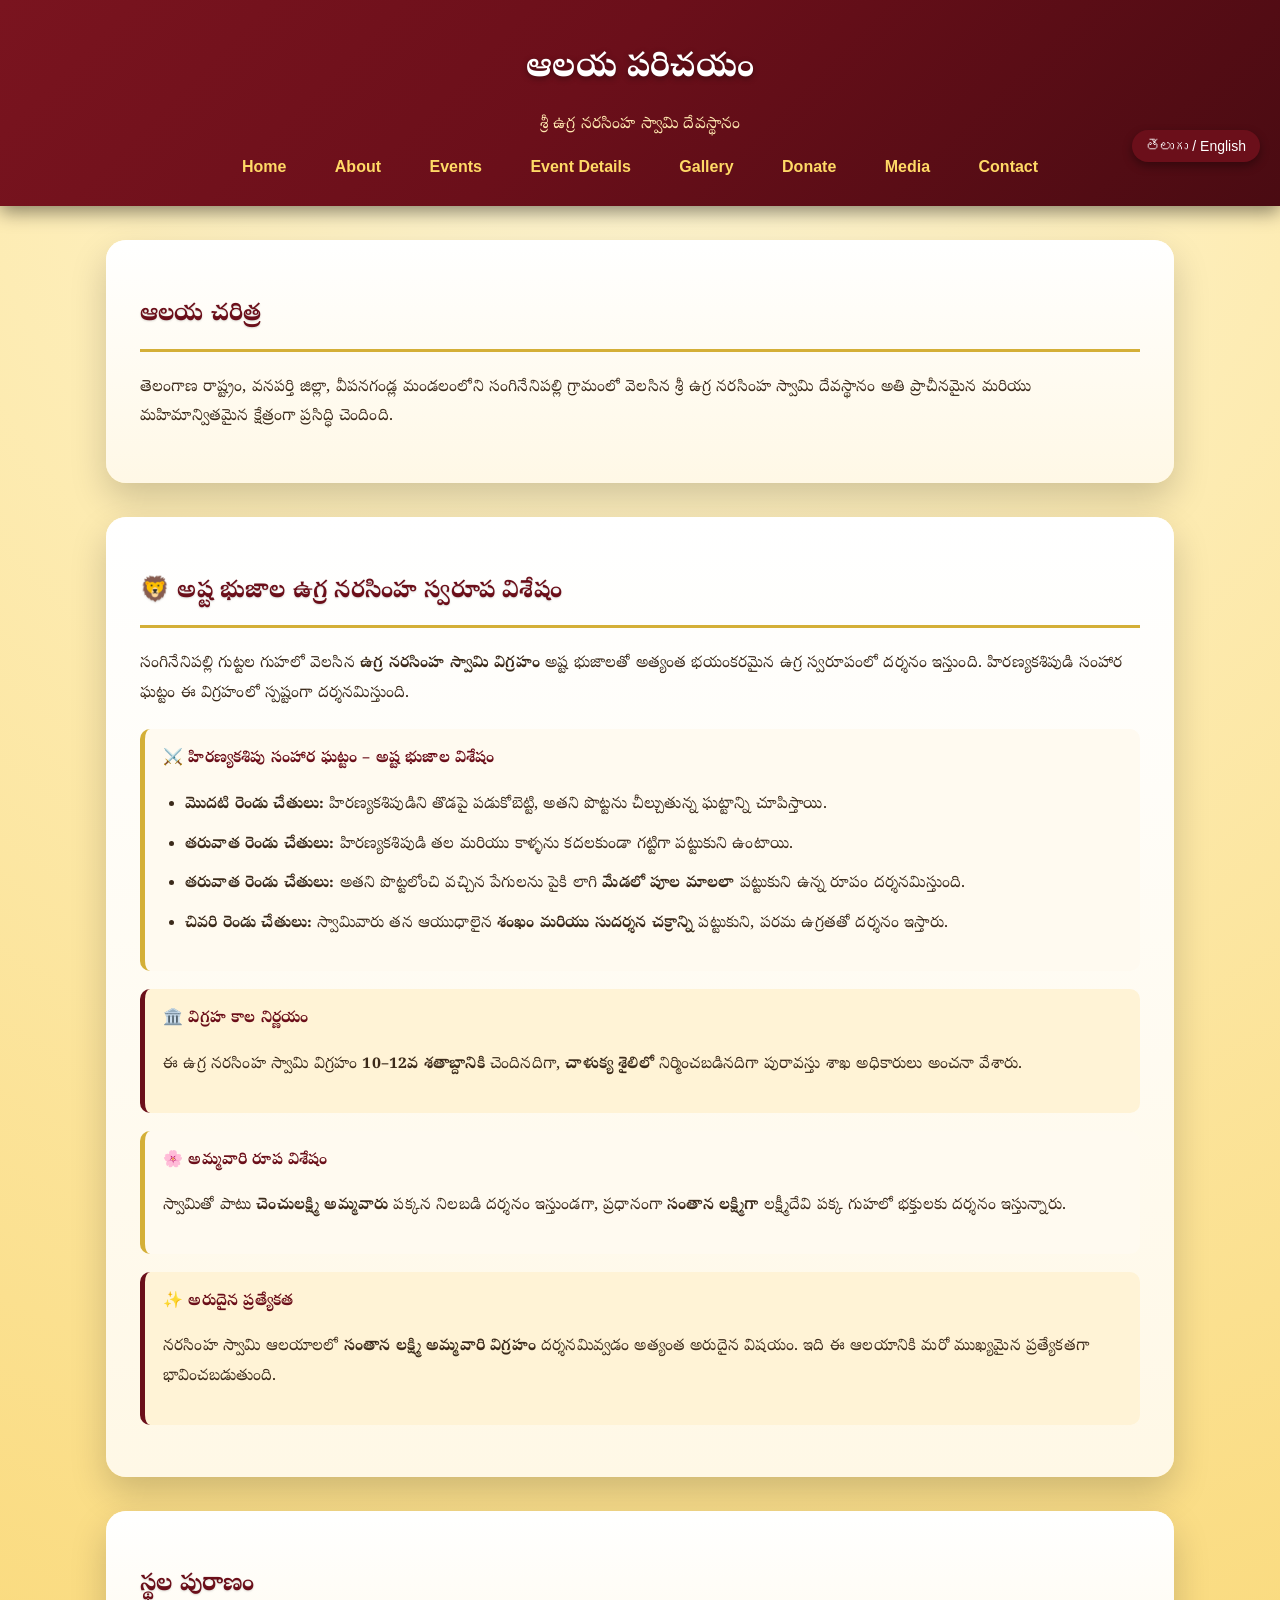
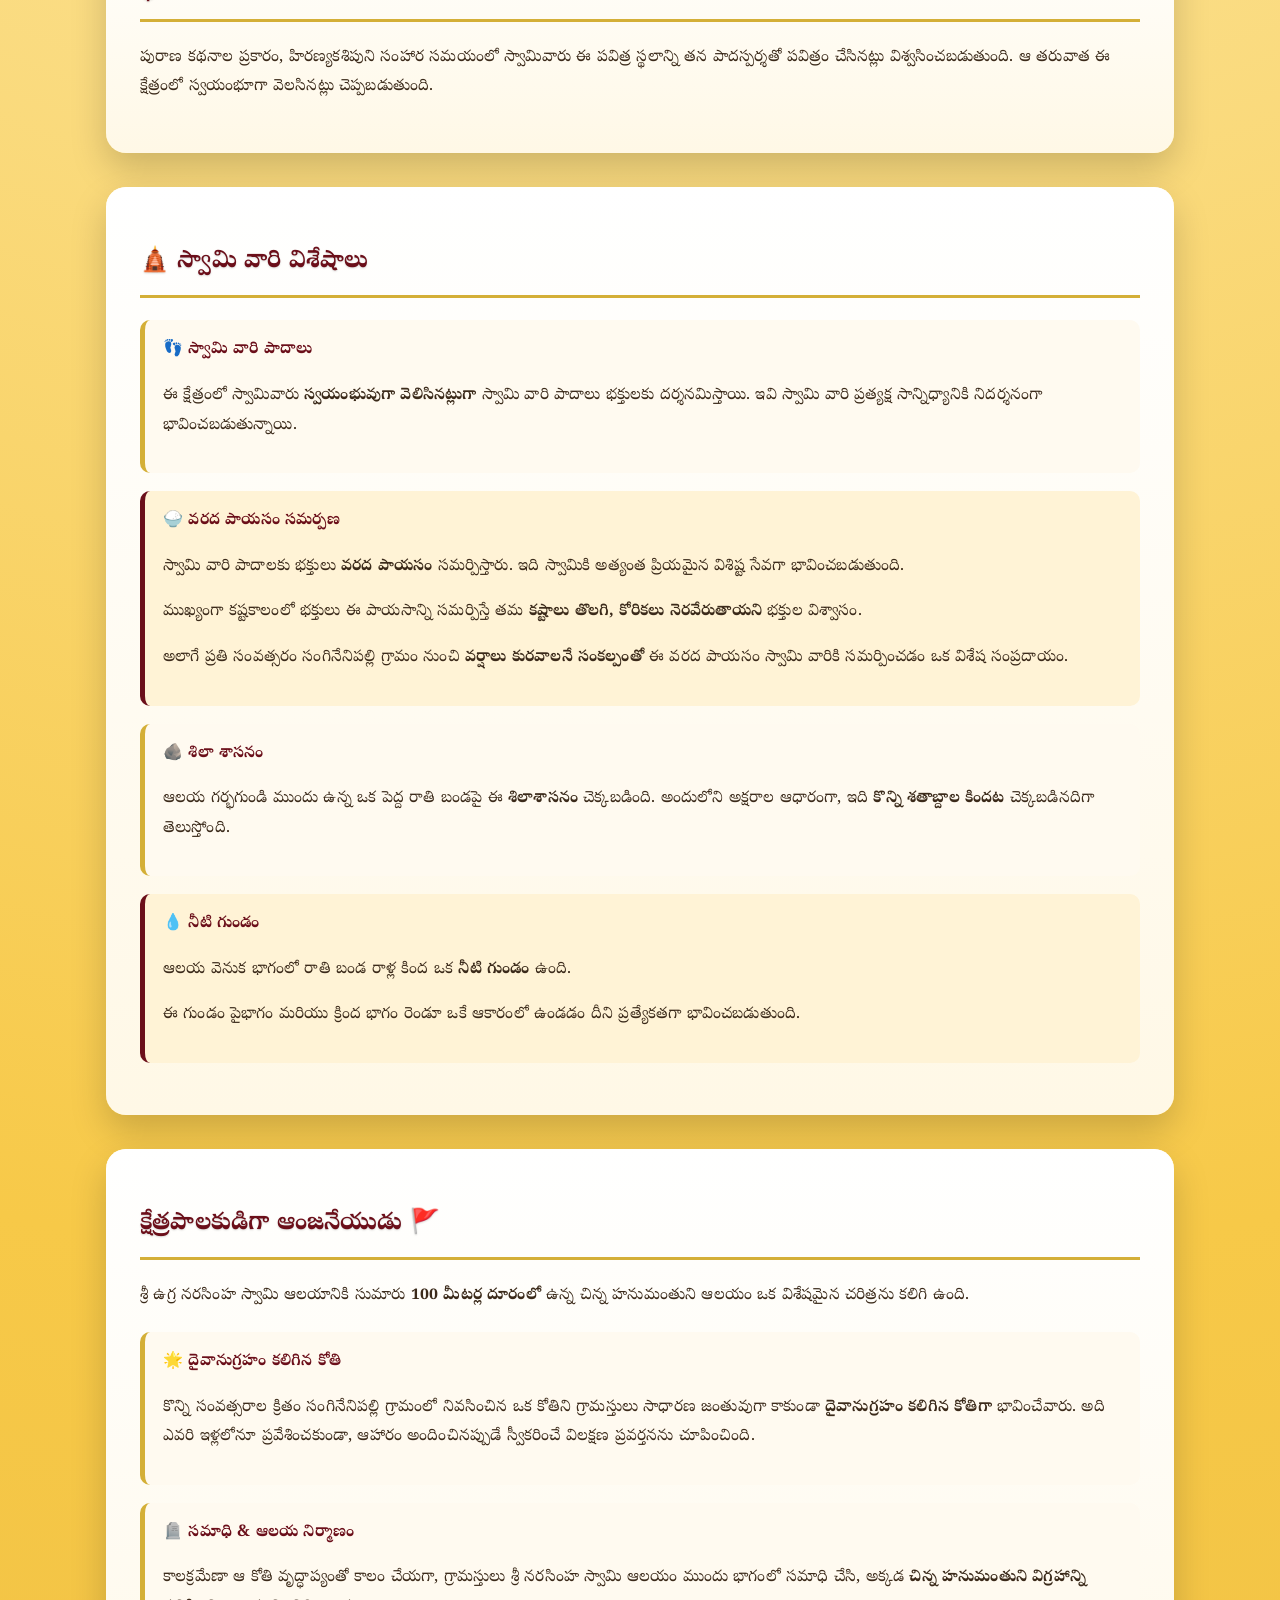
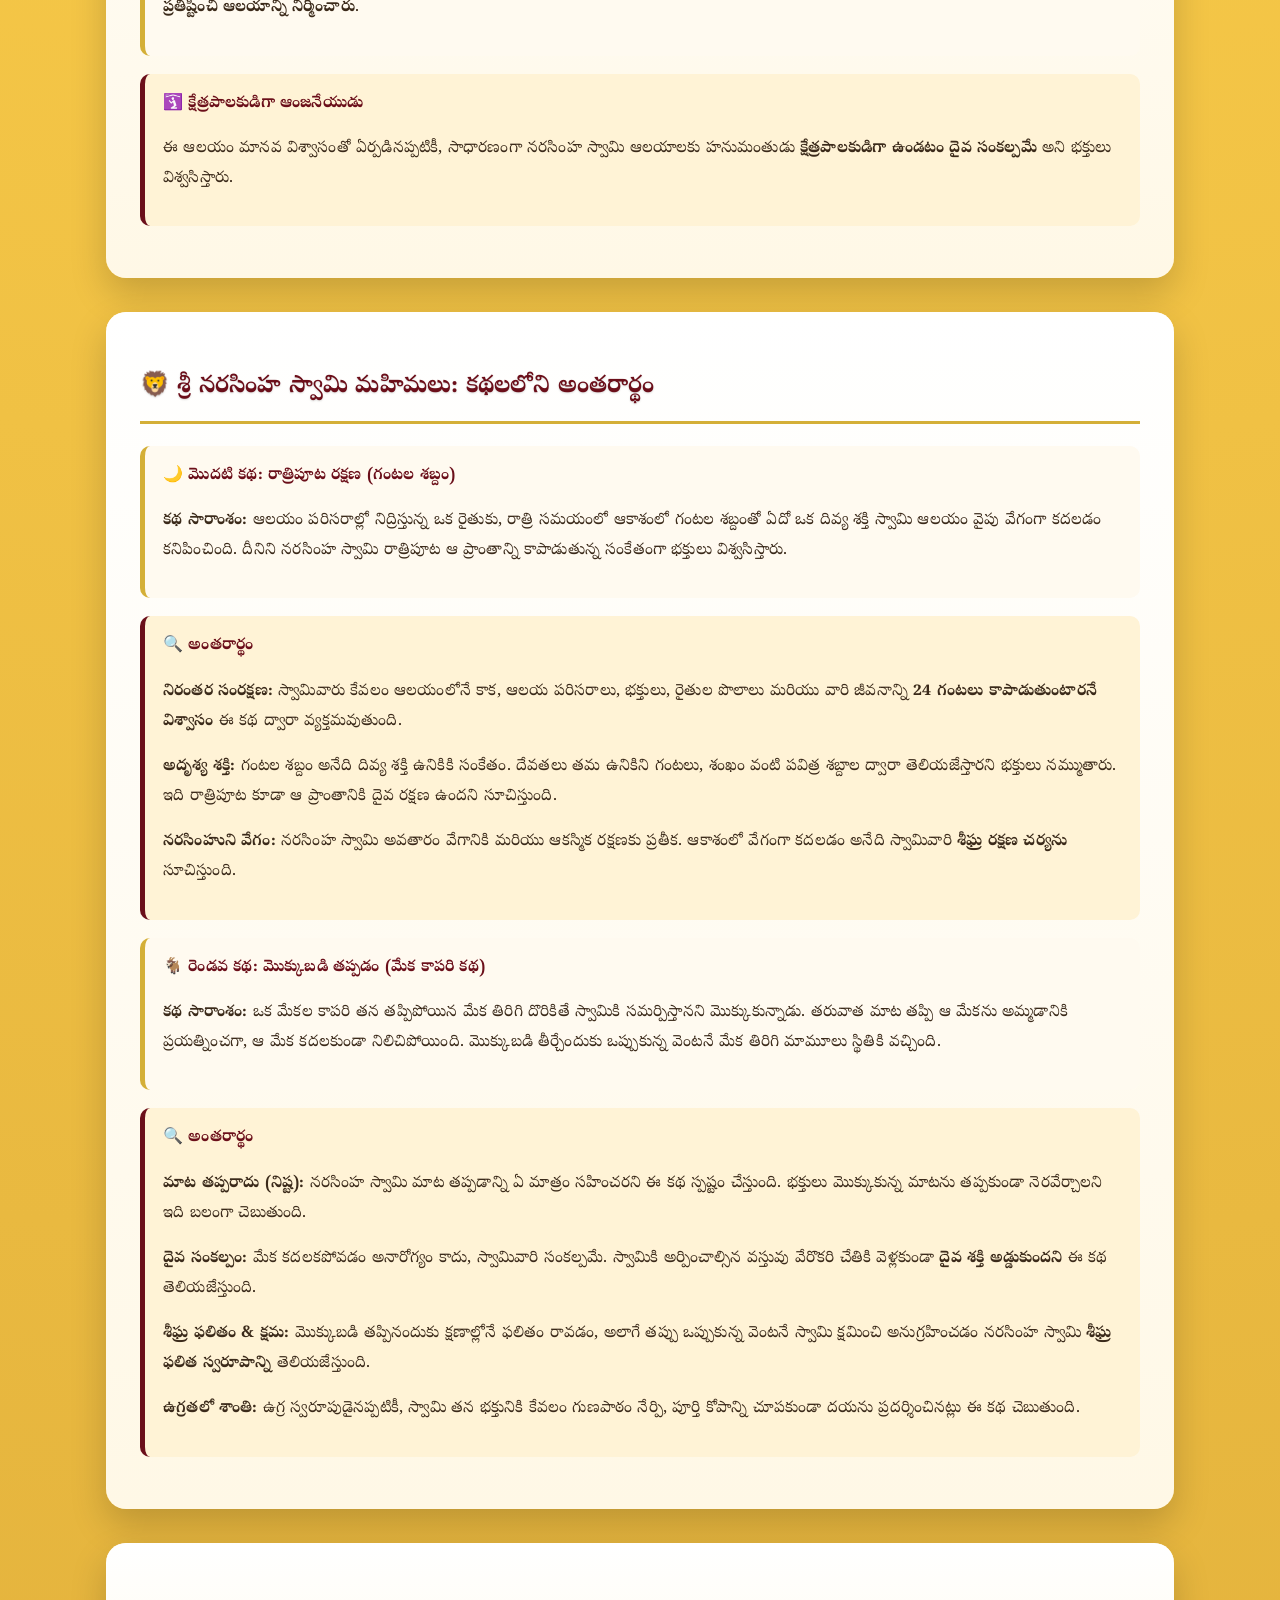
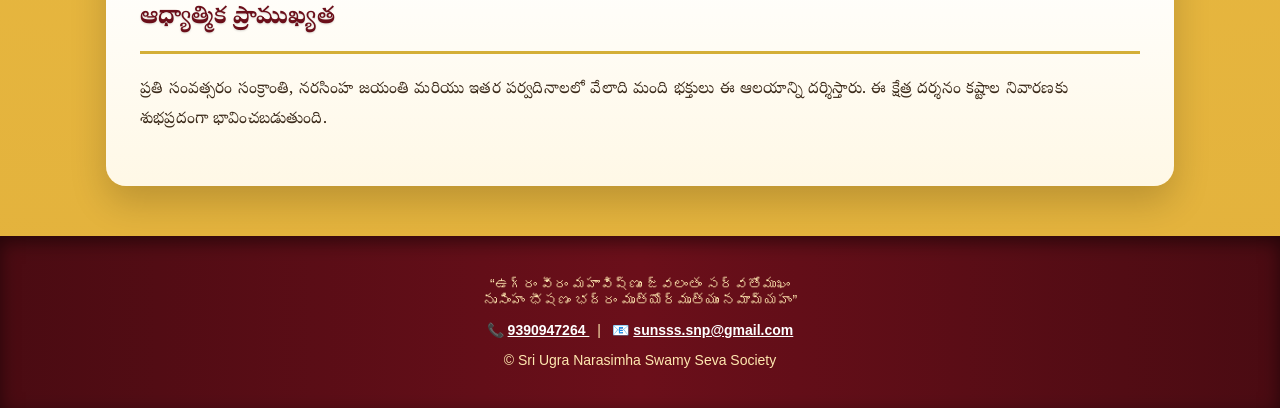
==== commit e16d2112: "Update about.html" ====
--- a/about.html
+++ b/about.html
@@ -264,6 +264,154 @@
   </p>
 </section>
 
+  <!-- =========================
+    స్వామి వారి విశేషాల
+========================= -->
+  <section class="section-card">
+
+  <!-- =========================
+       TELUGU CONTENT
+  ========================= -->
+  <div class="lang-te">
+
+    <h2>🛕 స్వామి వారి విశేషాలు</h2>
+
+    <div class="info-box">
+      <h4>👣 స్వామి వారి పాదాలు</h4>
+      <p>
+        ఈ క్షేత్రంలో స్వామివారు
+        <strong>స్వయంభువుగా వెలిసినట్లుగా</strong>
+        స్వామి వారి పాదాలు భక్తులకు దర్శనమిస్తాయి.
+        ఇవి స్వామి వారి ప్రత్యక్ష సాన్నిధ్యానికి
+        నిదర్శనంగా భావించబడుతున్నాయి.
+      </p>
+    </div>
+
+    <div class="info-box highlight">
+      <h4>🍚 వరద పాయసం సమర్పణ</h4>
+      <p>
+        స్వామి వారి పాదాలకు భక్తులు
+        <strong>వరద పాయసం</strong> సమర్పిస్తారు.
+        ఇది స్వామికి అత్యంత ప్రియమైన
+        విశిష్ట సేవగా భావించబడుతుంది.
+      </p>
+      <p>
+        ముఖ్యంగా కష్టకాలంలో భక్తులు
+        ఈ పాయసాన్ని సమర్పిస్తే
+        తమ <strong>కష్టాలు తొలగి,
+        కోరికలు నెరవేరుతాయని</strong>
+        భక్తుల విశ్వాసం.
+      </p>
+      <p>
+        అలాగే ప్రతి సంవత్సరం
+        సంగినేనిపల్లి గ్రామం నుంచి
+        <strong>వర్షాలు కురవాలనే సంకల్పంతో</strong>
+        ఈ వరద పాయసం స్వామి వారికి
+        సమర్పించడం ఒక విశేష సంప్రదాయం.
+      </p>
+    </div>
+
+    <div class="info-box">
+      <h4>🪨 శిలా శాసనం</h4>
+      <p>
+        ఆలయ గర్భగుండి ముందు ఉన్న
+        ఒక పెద్ద రాతి బండపై
+        ఈ <strong>శిలాశాసనం</strong> చెక్కబడింది.
+        అందులోని అక్షరాల ఆధారంగా,
+        ఇది <strong>కొన్ని శతాబ్దాల కిందట</strong>
+        చెక్కబడినదిగా తెలుస్తోంది.
+      </p>
+    </div>
+
+    <div class="info-box highlight">
+      <h4>💧 నీటి గుండం</h4>
+      <p>
+        ఆలయ వెనుక భాగంలో
+        రాతి బండ రాళ్ల కింద
+        ఒక <strong>నీటి గుండం</strong> ఉంది.
+      </p>
+      <p>
+        ఈ గుండం పైభాగం మరియు
+        క్రింద భాగం రెండూ
+        ఒకే ఆకారంలో ఉండడం
+        దీని ప్రత్యేకతగా భావించబడుతుంది.
+      </p>
+    </div>
+
+  </div>
+
+  <!-- =========================
+       ENGLISH CONTENT
+  ========================= -->
+  <div class="lang-en" style="display:none;">
+
+    <h2>🛕 Sacred Features of the Temple</h2>
+
+    <div class="info-box">
+      <h4>👣 Sacred Footprints of the Lord</h4>
+      <p>
+        At this sacred site, the footprints of the Lord
+        are believed to have appeared
+        <strong>self-manifested (Swayambhu)</strong>.
+        Devotees regard these footprints as
+        a direct symbol of the Lord’s divine presence.
+      </p>
+    </div>
+
+    <div class="info-box highlight">
+      <h4>🍚 Offering of Varada Payasam</h4>
+      <p>
+        Devotees offer <strong>Varada Payasam</strong>
+        at the sacred feet of the Lord,
+        which is considered a highly special and
+        beloved offering to Sri Narasimha Swamy.
+      </p>
+      <p>
+        It is strongly believed that devotees
+        who offer this payasam during difficult times
+        will find relief from their hardships
+        and fulfillment of their wishes.
+      </p>
+      <p>
+        Every year, the villagers of Sanginenipalli
+        offer this Varada Payasam
+        with a prayer for <strong>timely rainfall</strong>,
+        making it a unique and significant tradition.
+      </p>
+    </div>
+
+    <div class="info-box">
+      <h4>🪨 Stone Inscription</h4>
+      <p>
+        In front of the temple’s sanctum sanctorum,
+        a large stone slab bears an ancient inscription.
+        Based on the script style,
+        it is believed to have been carved
+        <strong>several centuries ago</strong>.
+      </p>
+    </div>
+
+    <div class="info-box highlight">
+      <h4>💧 Sacred Water Pond</h4>
+      <p>
+        Behind the temple, beneath massive stone rocks,
+        there exists a <strong>sacred water pond</strong>.
+      </p>
+      <p>
+        The unique feature of this pond is that
+        the stone formations above and below it
+        appear in the <strong>same natural shape</strong>,
+        making it a rare and remarkable formation.
+      </p>
+    </div>
+
+  </div>
+
+</section>
+
+<!-- =========================
+     క్షేత్రపాలకుడిగా ఆంజనేయుడ
+========================= -->
   <section class="section-card">
 
   <!-- TELUGU -->
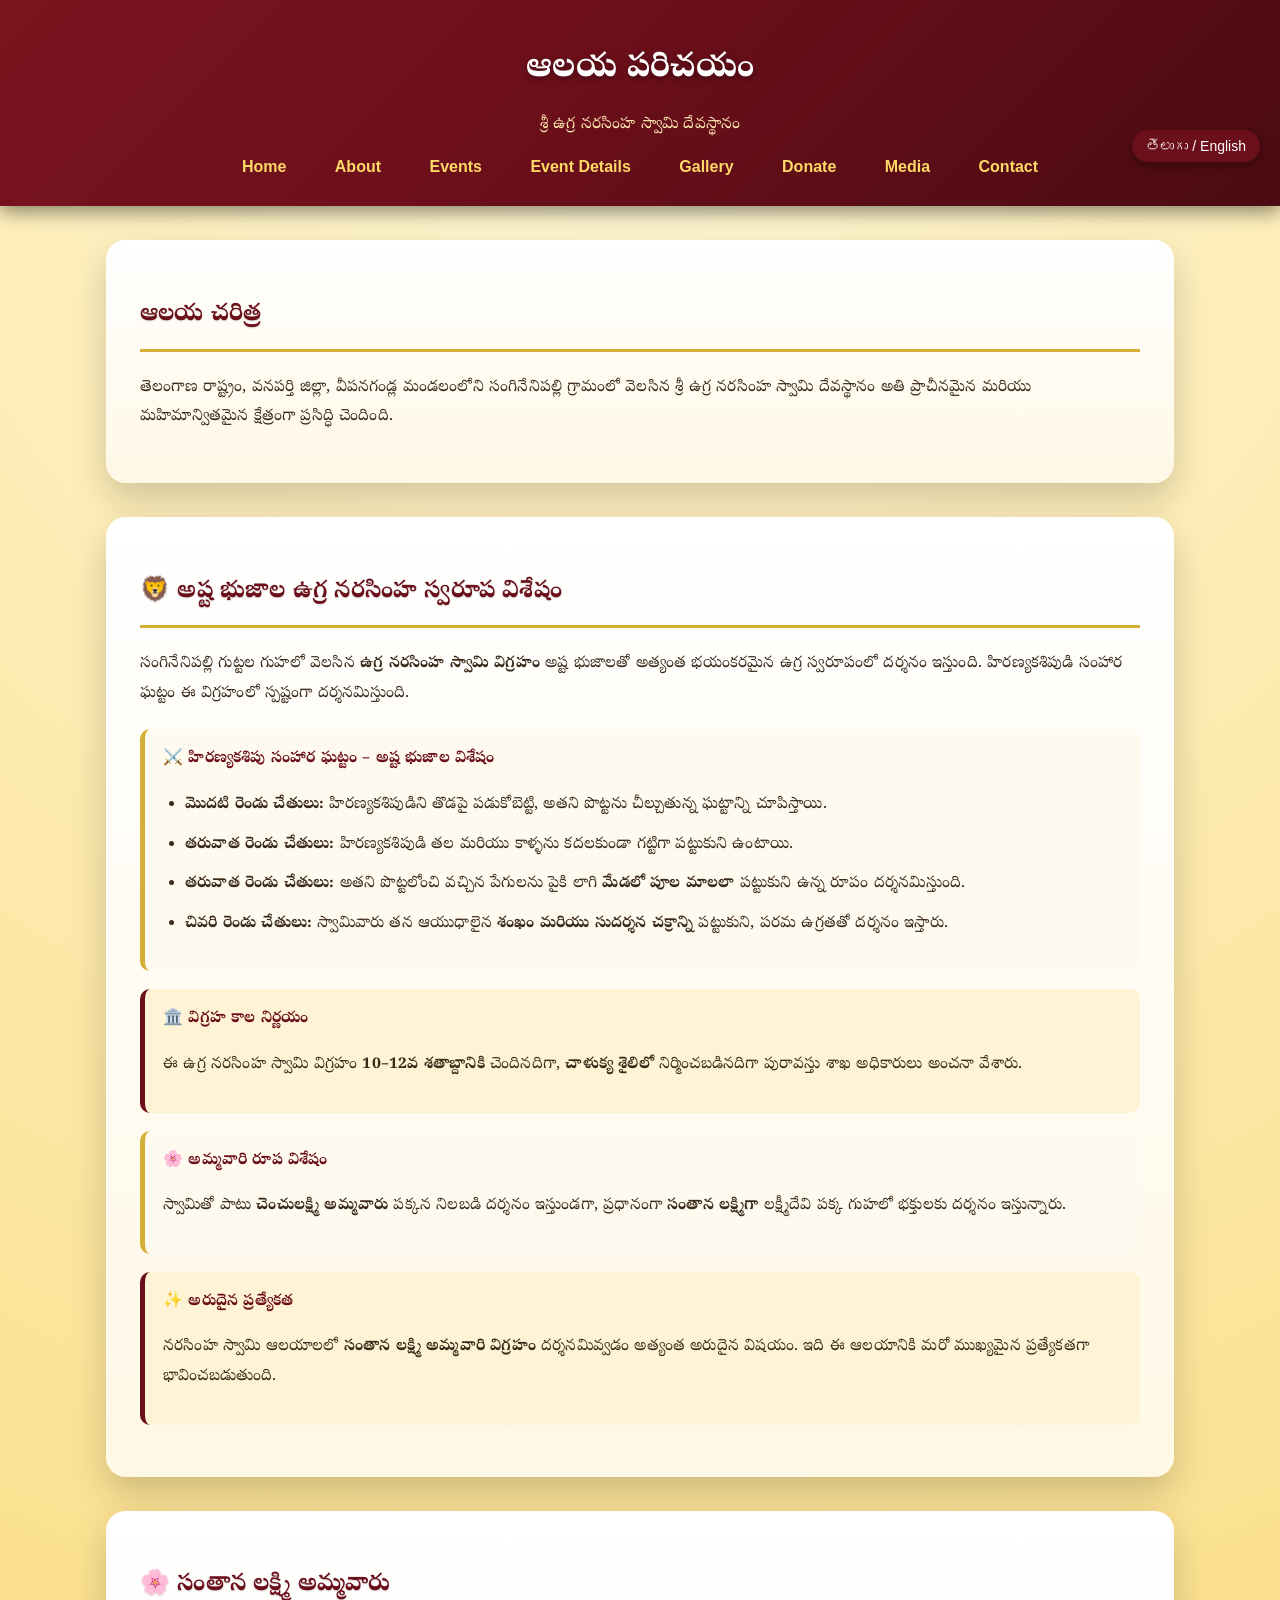
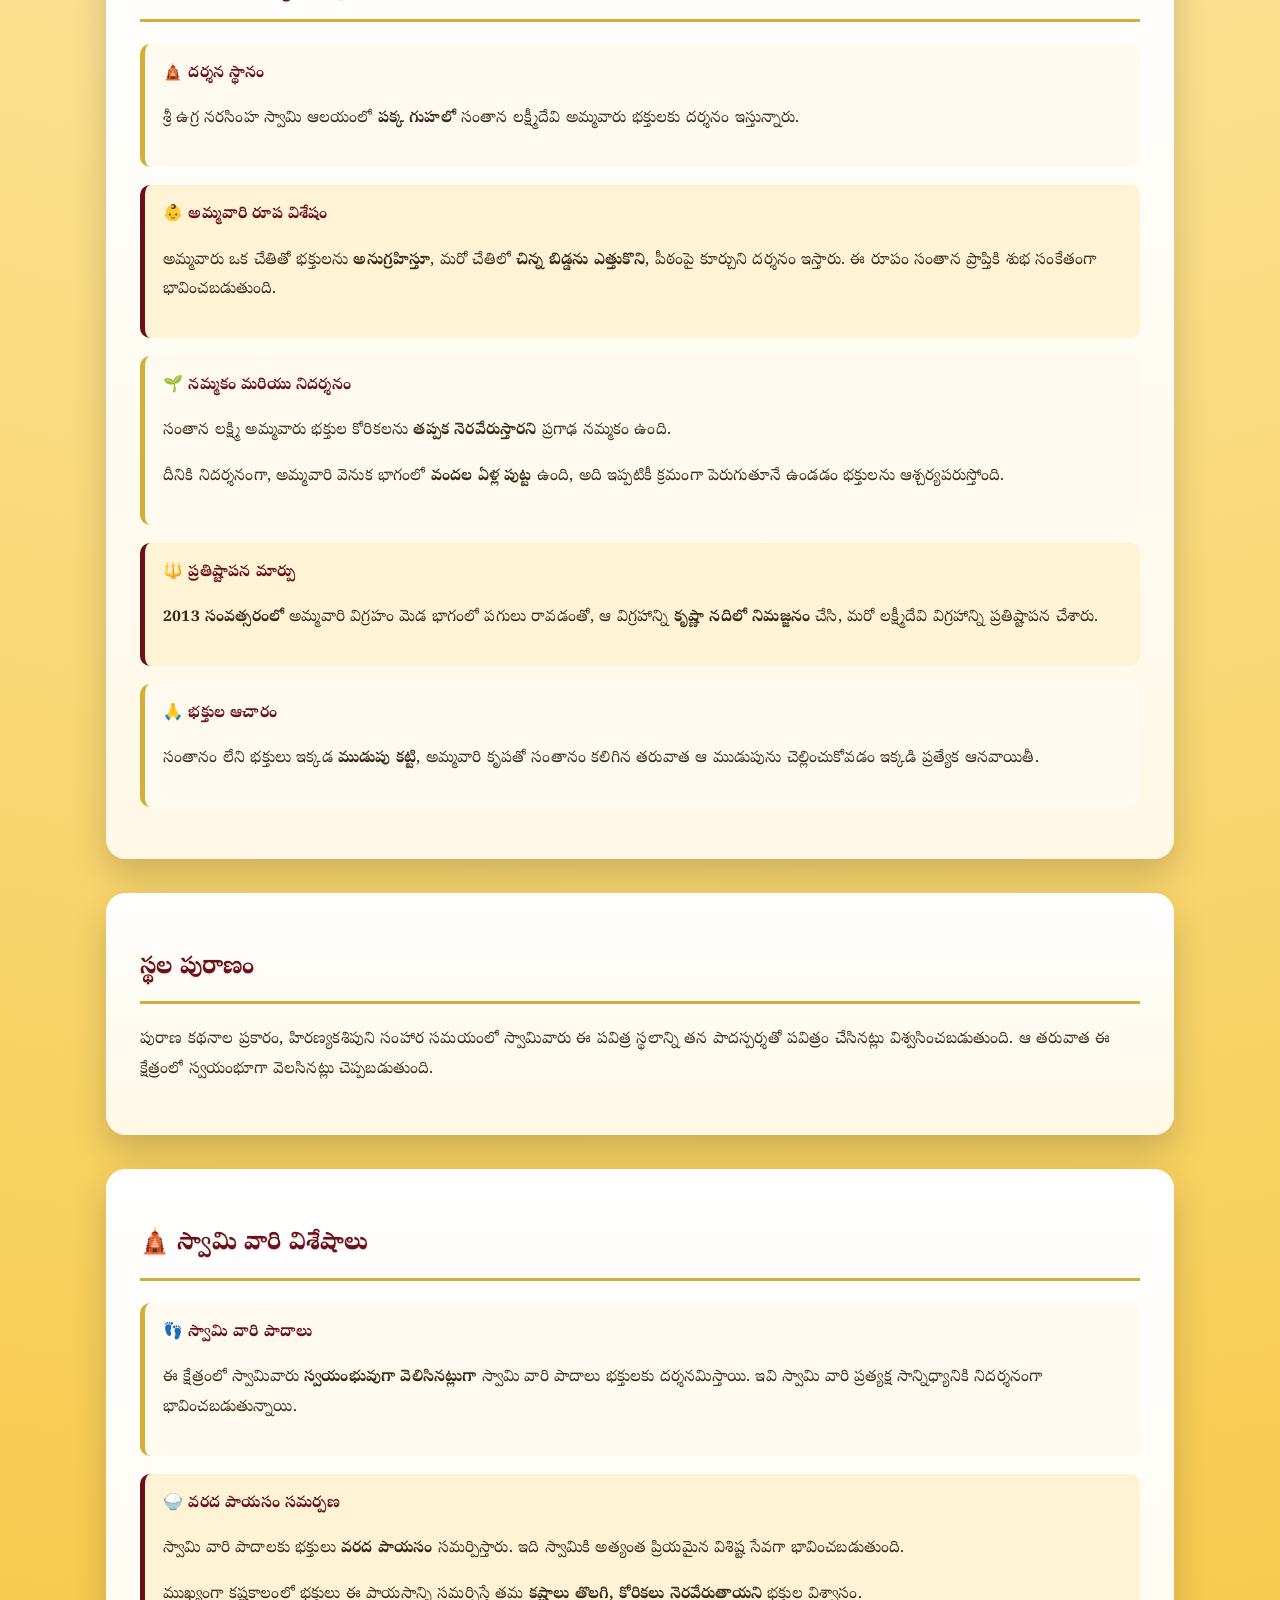
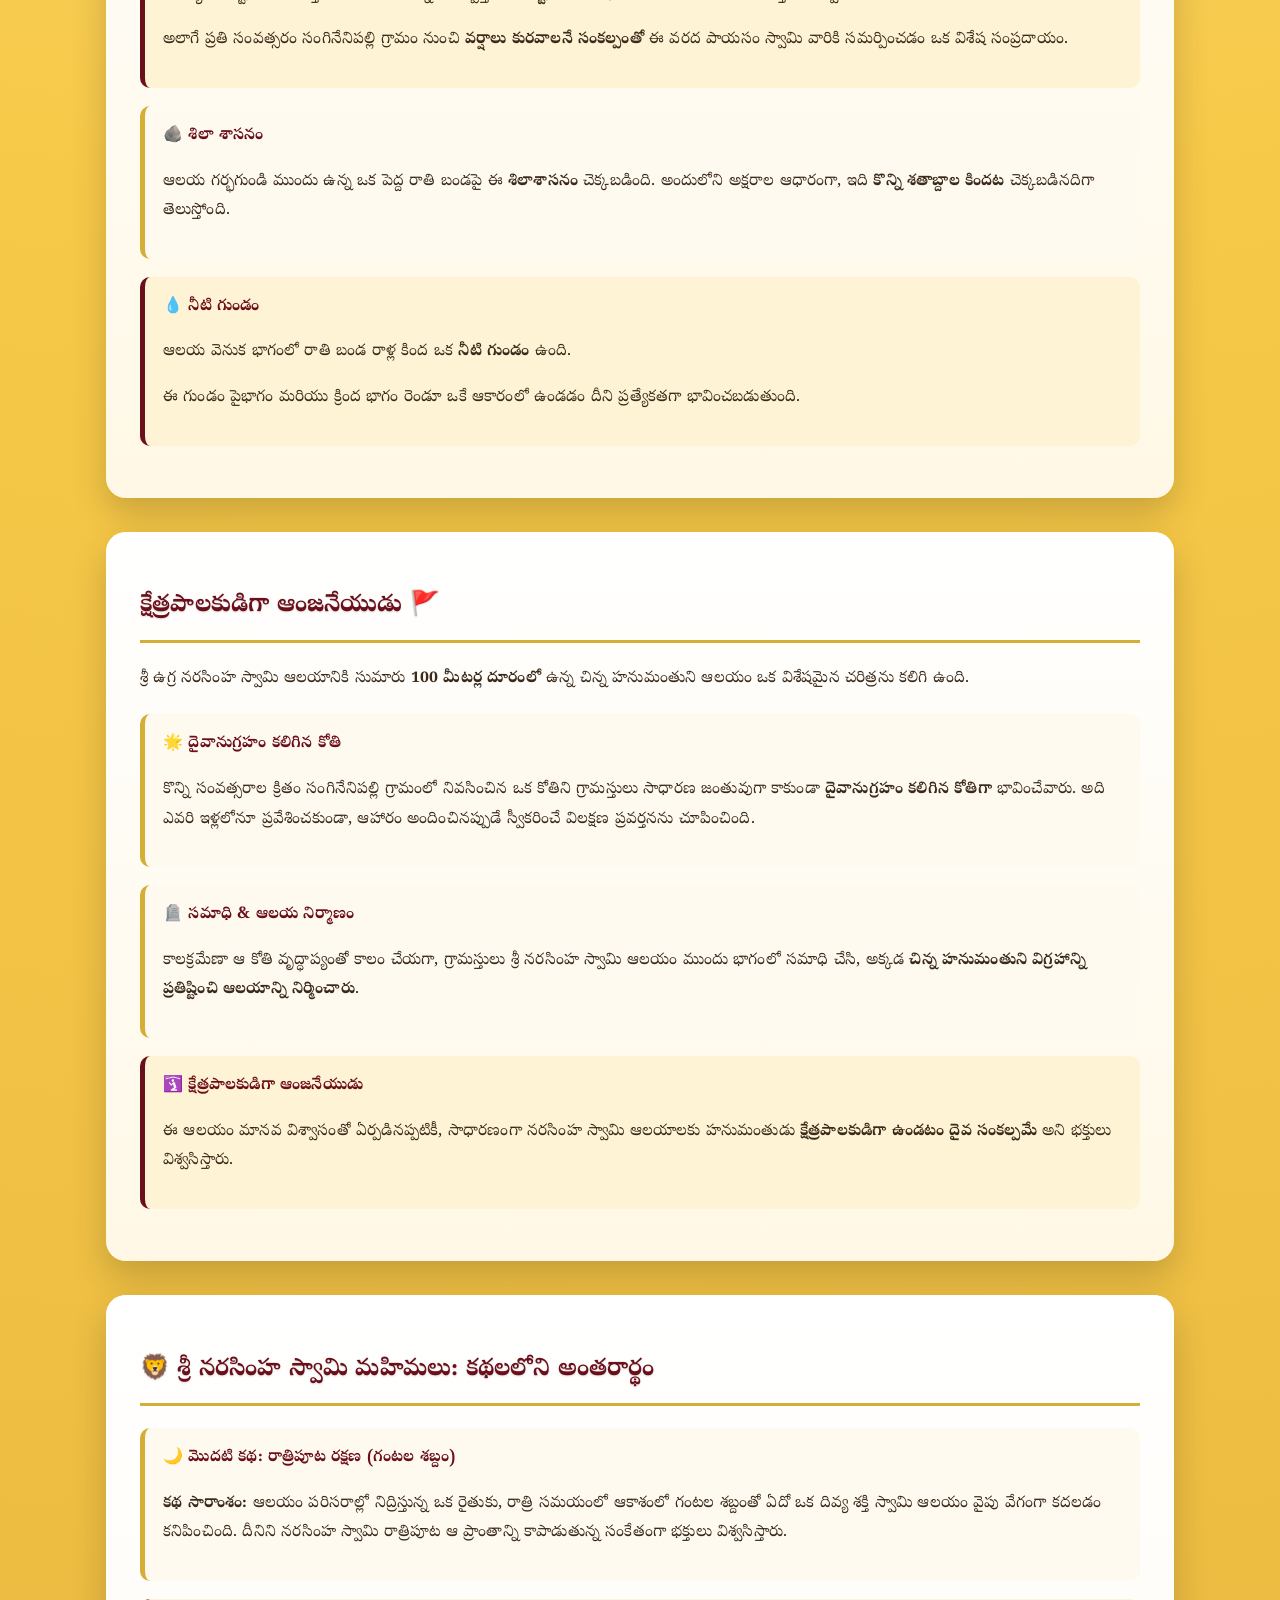
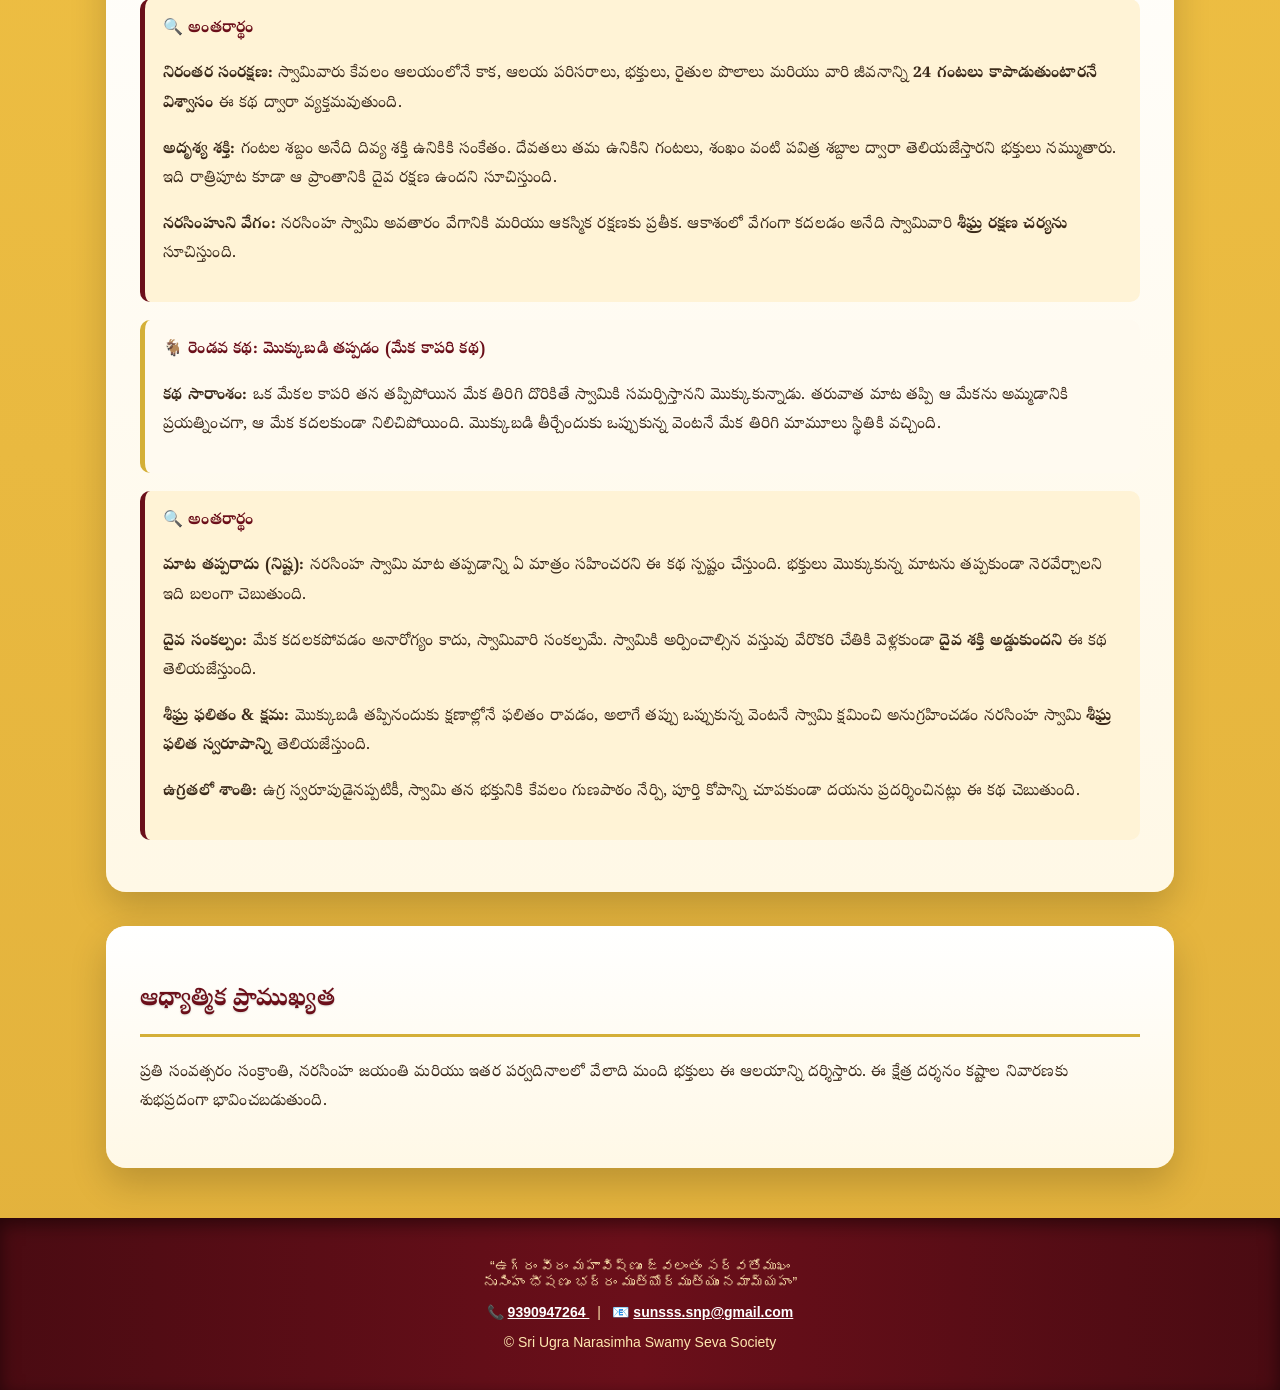
==== commit 511c3a8e: "Update about.html" ====
--- a/about.html
+++ b/about.html
@@ -239,6 +239,166 @@
   </div>
 
 </section>
+<!-- =========================
+     సంతాన లక్ష్మి అమ్మవార
+========================= -->
+  <section class="section-card">
+
+  <!-- =========================
+       TELUGU CONTENT
+  ========================= -->
+  <div class="lang-te">
+
+    <h2>🌸 సంతాన లక్ష్మి అమ్మవారు</h2>
+
+    <div class="info-box">
+      <h4>🛕 దర్శన స్థానం</h4>
+      <p>
+        శ్రీ ఉగ్ర నరసింహ స్వామి ఆలయంలో
+        <strong>పక్క గుహలో</strong>
+        సంతాన లక్ష్మీదేవి అమ్మవారు
+        భక్తులకు దర్శనం ఇస్తున్నారు.
+      </p>
+    </div>
+
+    <div class="info-box highlight">
+      <h4>👶 అమ్మవారి రూప విశేషం</h4>
+      <p>
+        అమ్మవారు ఒక చేతితో
+        భక్తులను <strong>అనుగ్రహిస్తూ</strong>,
+        మరో చేతిలో
+        <strong>చిన్న బిడ్డను ఎత్తుకొని</strong>,
+        పీఠంపై కూర్చుని దర్శనం ఇస్తారు.
+        ఈ రూపం సంతాన ప్రాప్తికి
+        శుభ సంకేతంగా భావించబడుతుంది.
+      </p>
+    </div>
+
+    <div class="info-box">
+      <h4>🌱 నమ్మకం మరియు నిదర్శనం</h4>
+      <p>
+        సంతాన లక్ష్మి అమ్మవారు
+        భక్తుల కోరికలను
+        <strong>తప్పక నెరవేరుస్తారని</strong>
+        ప్రగాఢ నమ్మకం ఉంది.
+      </p>
+      <p>
+        దీనికి నిదర్శనంగా,
+        అమ్మవారి వెనుక భాగంలో
+        <strong>వందల ఏళ్ల పుట్ట</strong>
+        ఉంది, అది ఇప్పటికీ
+        క్రమంగా పెరుగుతూనే ఉండడం
+        భక్తులను ఆశ్చర్యపరుస్తోంది.
+      </p>
+    </div>
+
+    <div class="info-box highlight">
+      <h4>🔱 ప్రతిష్టాపన మార్పు</h4>
+      <p>
+        <strong>2013 సంవత్సరంలో</strong>
+        అమ్మవారి విగ్రహం
+        మెడ భాగంలో పగులు రావడంతో,
+        ఆ విగ్రహాన్ని
+        <strong>కృష్ణా నదిలో నిమజ్జనం</strong>
+        చేసి,
+        మరో లక్ష్మీదేవి విగ్రహాన్ని
+        ప్రతిష్టాపన చేశారు.
+      </p>
+    </div>
+
+    <div class="info-box">
+      <h4>🙏 భక్తుల ఆచారం</h4>
+      <p>
+        సంతానం లేని భక్తులు
+        ఇక్కడ <strong>ముడుపు కట్టి</strong>,
+        అమ్మవారి కృపతో
+        సంతానం కలిగిన తరువాత
+        ఆ ముడుపును
+        చెల్లించుకోవడం
+        ఇక్కడి ప్రత్యేక ఆనవాయితీ.
+      </p>
+    </div>
+
+  </div>
+
+  <!-- =========================
+       ENGLISH CONTENT
+  ========================= -->
+  <div class="lang-en" style="display:none;">
+
+    <h2>🌸 Goddess Santana Lakshmi</h2>
+
+    <div class="info-box">
+      <h4>🛕 Place of Darshan</h4>
+      <p>
+        Goddess Santana Lakshmi
+        grants darshan in a
+        <strong>side cave</strong>
+        within the Sri Ugra Narasimha Swamy Temple complex.
+      </p>
+    </div>
+
+    <div class="info-box highlight">
+      <h4>👶 Form of the Goddess</h4>
+      <p>
+        The Goddess is seen
+        <strong>bestowing blessings with one hand</strong>,
+        while holding a
+        <strong>small child in the other</strong>,
+        seated gracefully on a pedestal.
+        This form symbolizes
+        blessings for progeny.
+      </p>
+    </div>
+
+    <div class="info-box">
+      <h4>🌱 Faith and Evidence</h4>
+      <p>
+        Devotees firmly believe that
+        Goddess Santana Lakshmi
+        fulfills the wishes of those
+        praying for children.
+      </p>
+      <p>
+        As a living testimony to this belief,
+        a <strong>hundreds-of-years-old anthill</strong>
+        exists behind the Goddess,
+        which continues to grow even today,
+        inspiring awe and devotion.
+      </p>
+    </div>
+
+    <div class="info-box highlight">
+      <h4>🔱 Change in Consecration</h4>
+      <p>
+        In the year <strong>2013</strong>,
+        a crack appeared on the neck
+        of the original idol.
+        As per tradition,
+        the idol was immersed in the
+        <strong>Krishna River</strong>,
+        and a new idol of Goddess Lakshmi
+        was consecrated in its place.
+      </p>
+    </div>
+
+    <div class="info-box">
+      <h4>🙏 Devotees’ Practice</h4>
+      <p>
+        Childless devotees
+        traditionally make a
+        <strong>vow (Mudupu)</strong>
+        to the Goddess,
+        and after being blessed with a child,
+        they return to the temple
+        to fulfill their vow.
+      </p>
+    </div>
+
+  </div>
+
+</section>
+
 
 <!-- =========================
      STHALA PURANAM
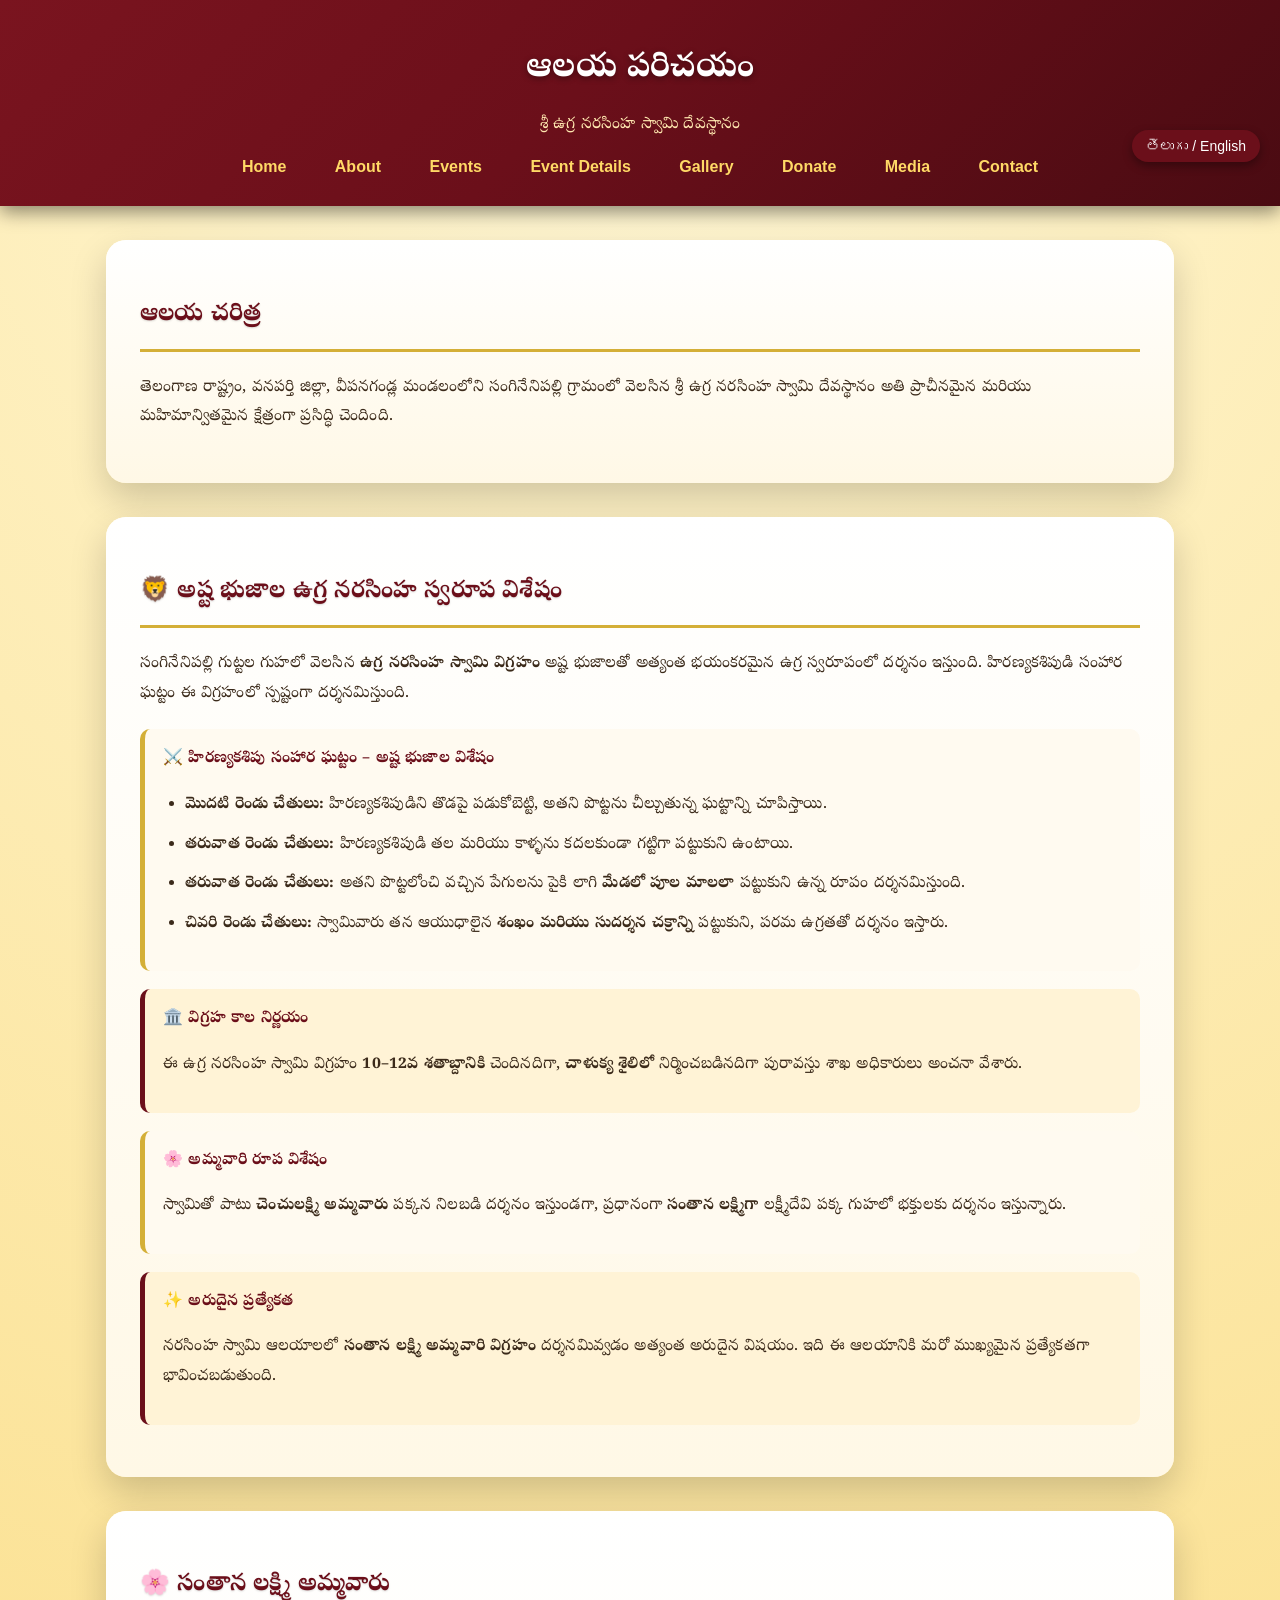
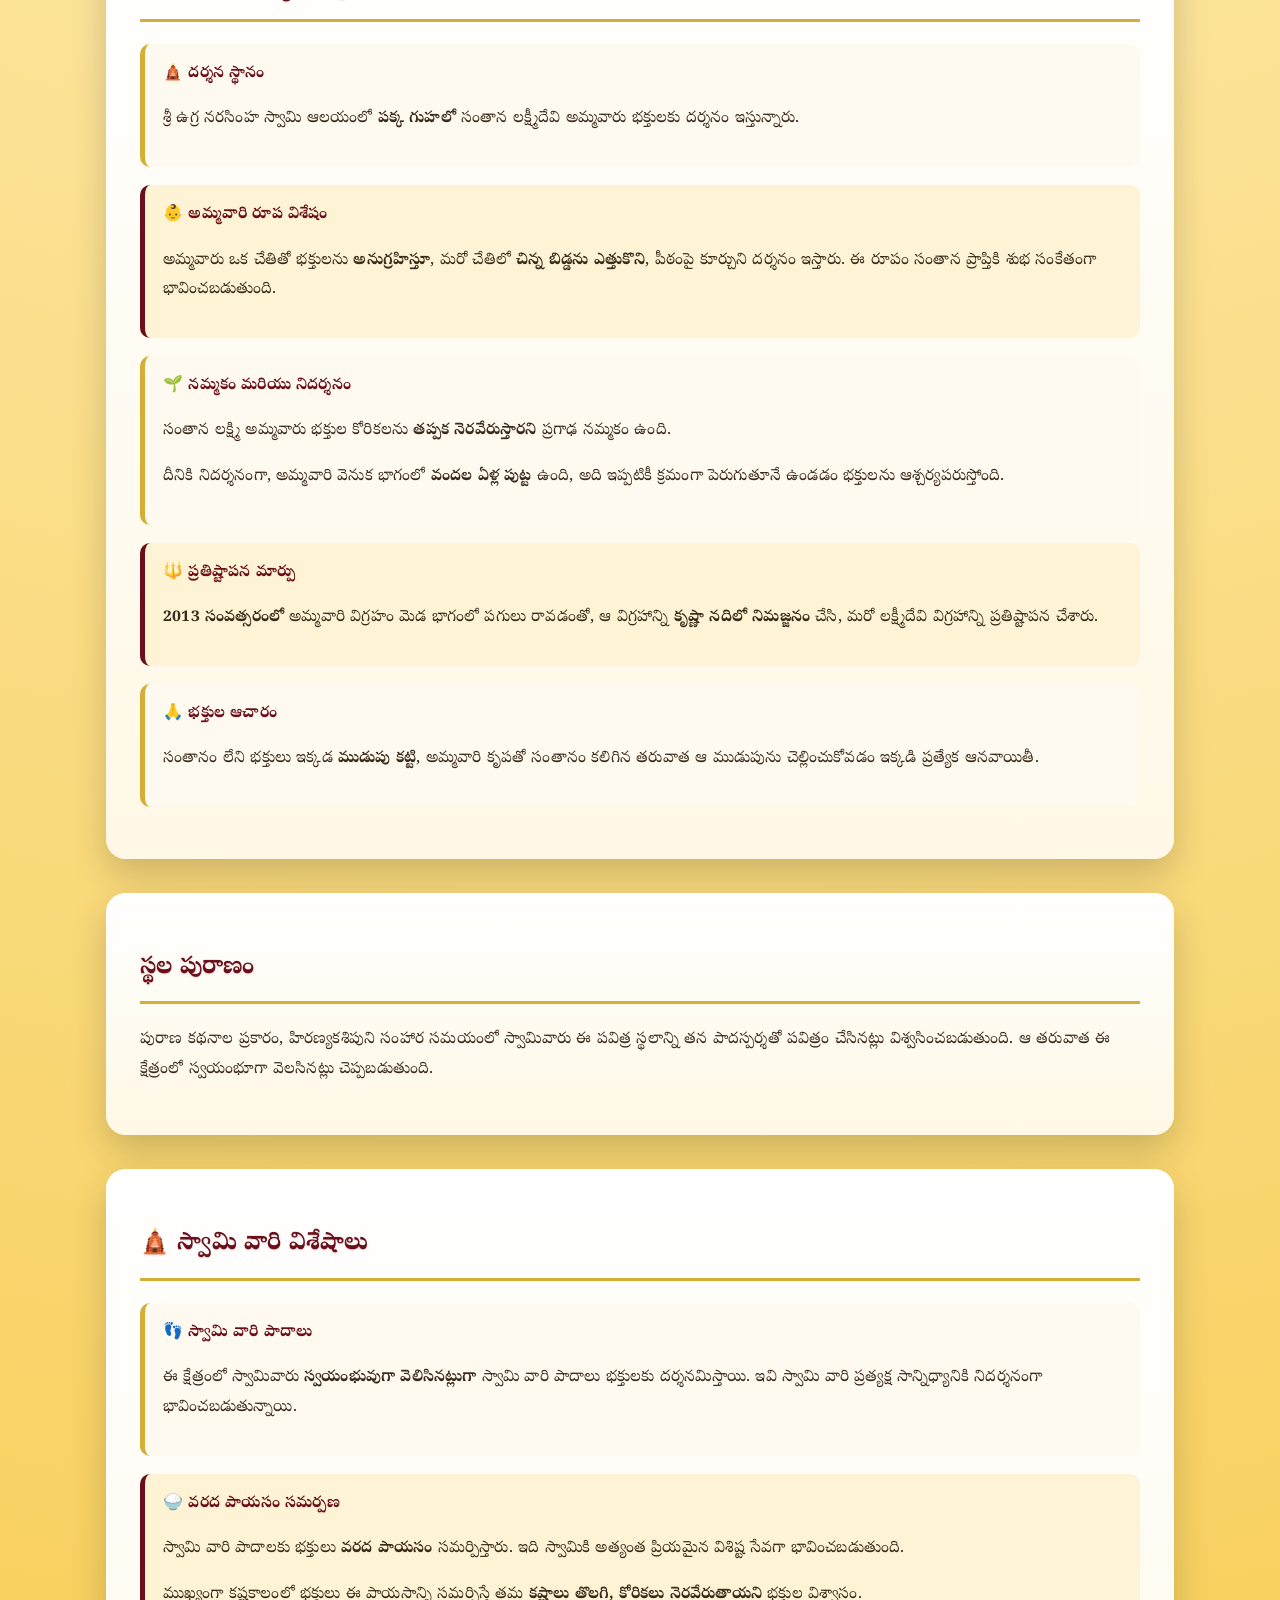
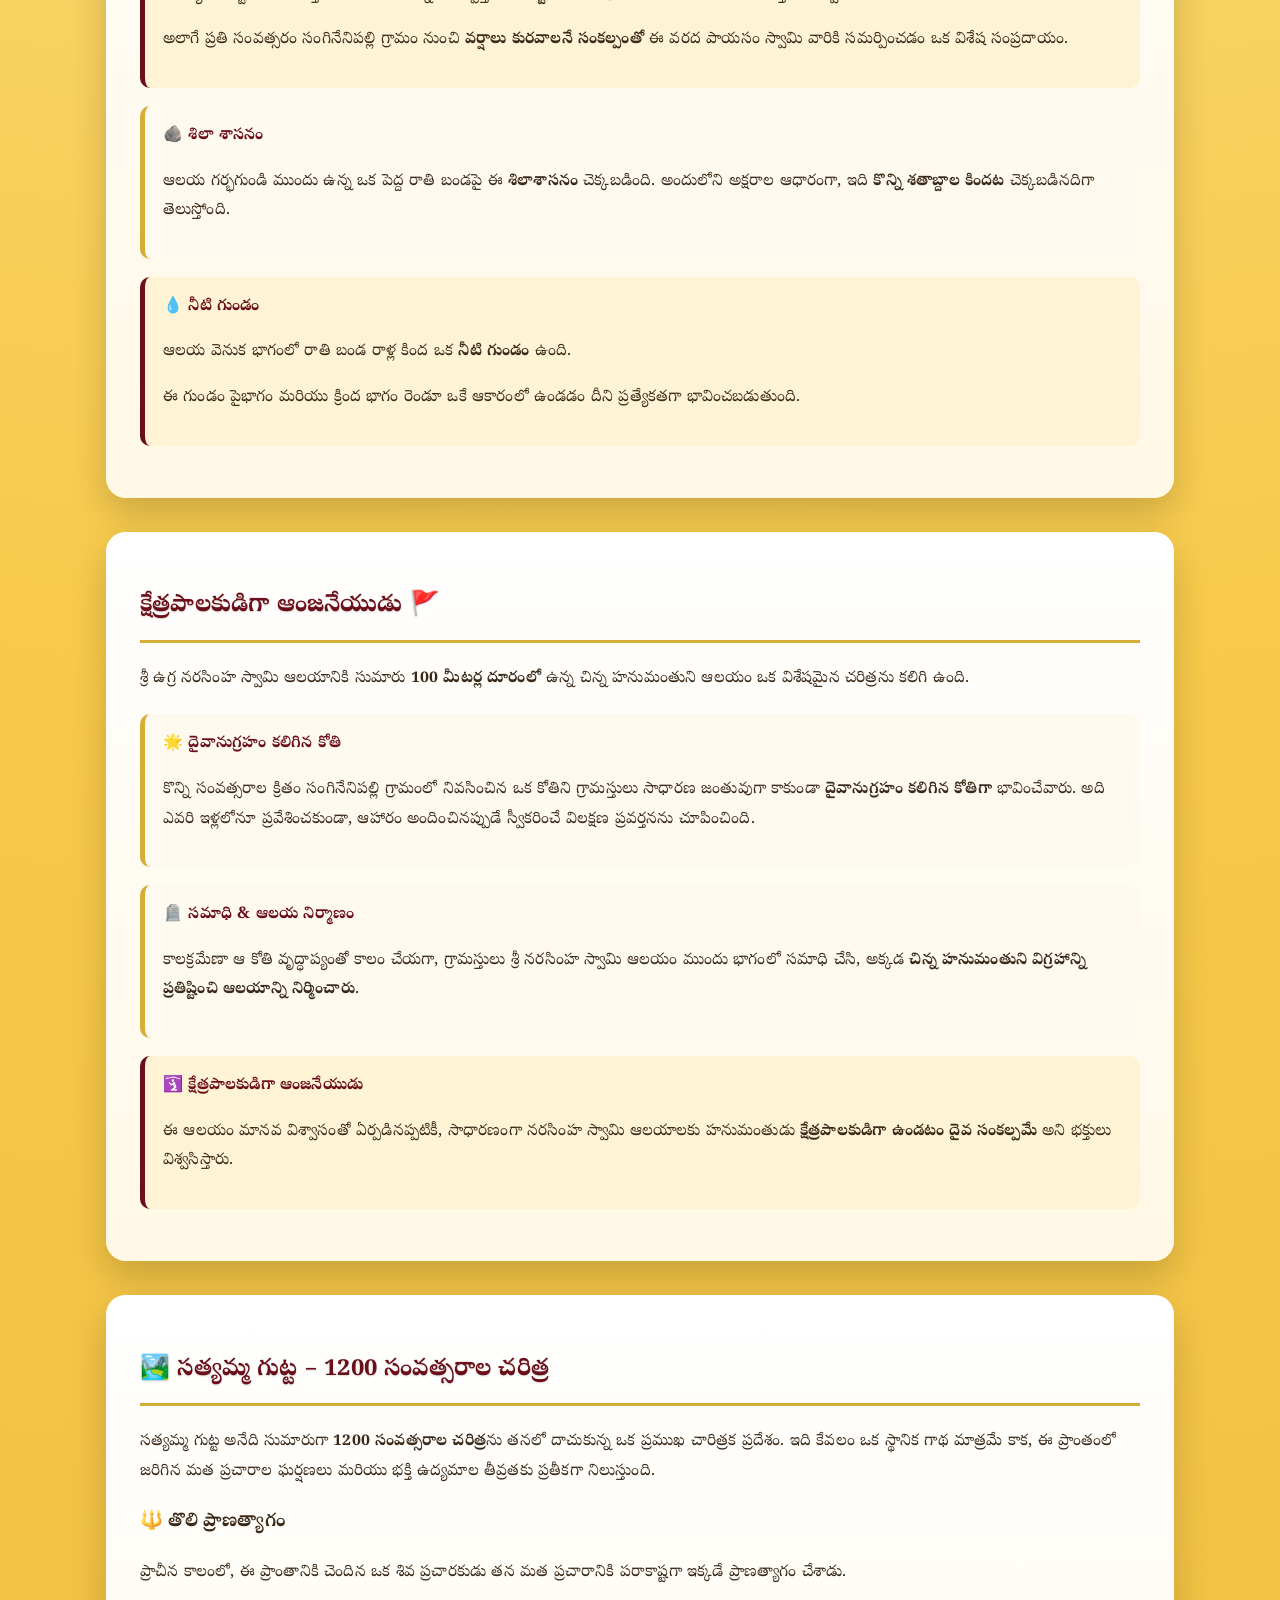
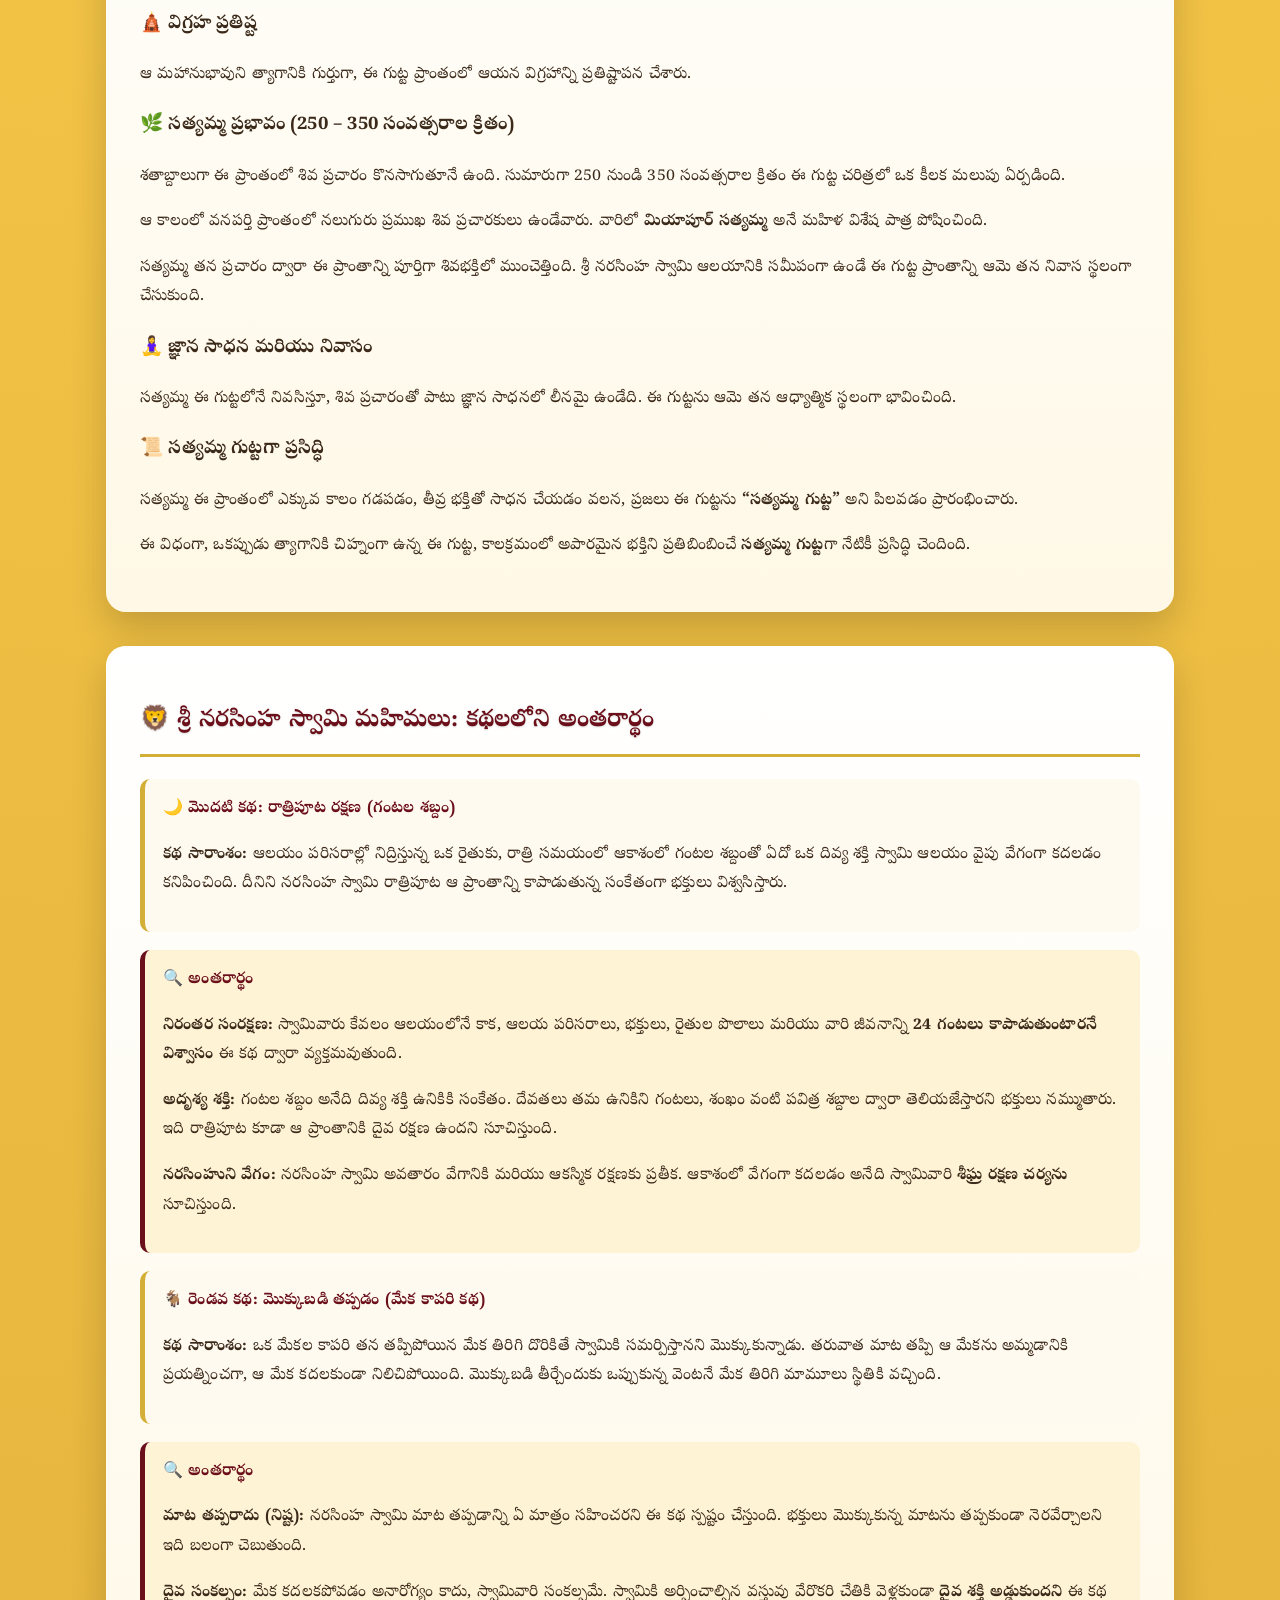
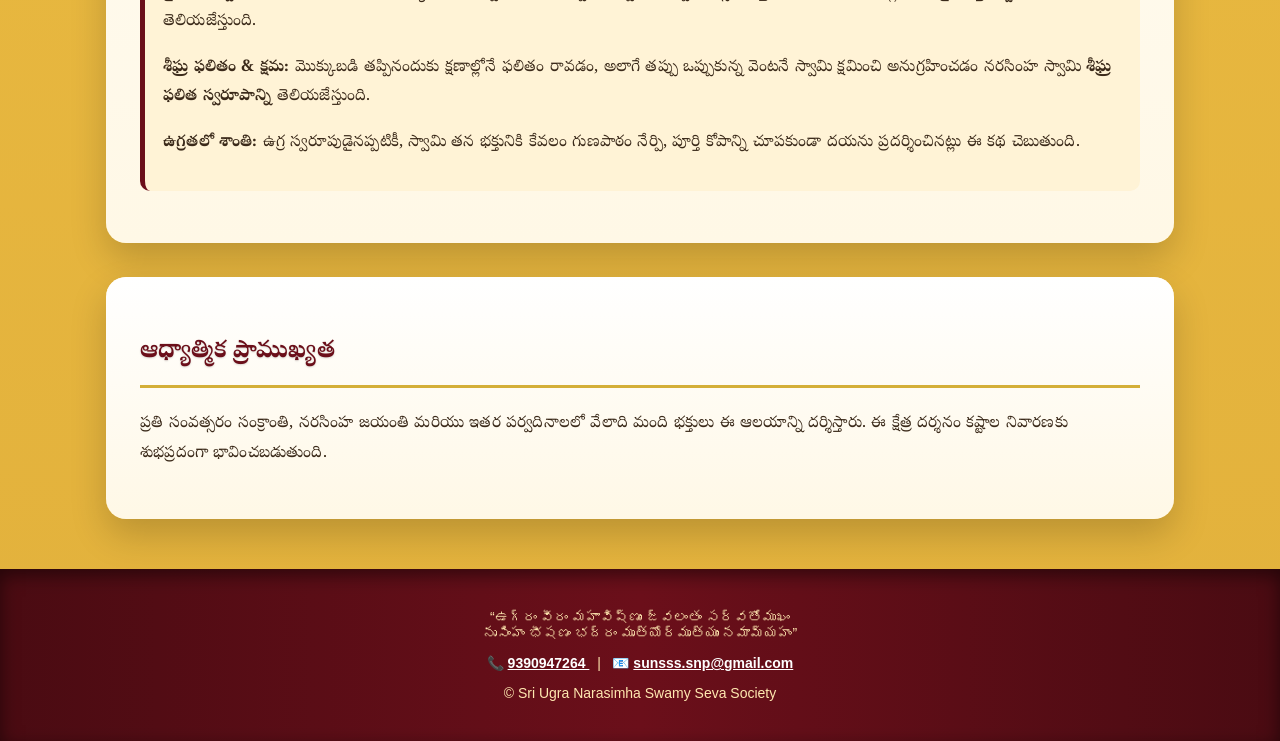
==== commit 67ed5e00: "Update about.html" ====
--- a/about.html
+++ b/about.html
@@ -2,6 +2,9 @@
 <html lang="te">
 <head>
   <meta charset="UTF-8">
+  <!-- Favicon -->
+<link rel="icon" type="image/png" href="/favicon.png">
+<link rel="apple-touch-icon" href="/favicon.png">
   <title>About | Sri Ugra Narasimha Swamy Devasthanam</title>
 
   <meta name="viewport" content="width=device-width, initial-scale=1.0">
@@ -654,6 +657,134 @@
       </p>
     </div>
 
+  </div>
+
+</section>
+
+  <!-- =========================
+    సత్యమ్మ గుట్ట
+========================= -->
+<section class="section-card">
+
+  <!-- TELUGU -->
+  <div class="lang-te">
+    <h2>🏞️ సత్యమ్మ గుట్ట – 1200 సంవత్సరాల చరిత్ర</h2>
+
+    <p>
+      సత్యమ్మ గుట్ట అనేది సుమారుగా <strong>1200 సంవత్సరాల చరిత్ర</strong>ను తనలో దాచుకున్న
+      ఒక ప్రముఖ చారిత్రక ప్రదేశం. ఇది కేవలం ఒక స్థానిక గాథ మాత్రమే కాక,
+      ఈ ప్రాంతంలో జరిగిన మత ప్రచారాల ఘర్షణలు మరియు భక్తి ఉద్యమాల తీవ్రతకు ప్రతీకగా నిలుస్తుంది.
+    </p>
+
+    <h3>🔱 తొలి ప్రాణత్యాగం</h3>
+    <p>
+      ప్రాచీన కాలంలో, ఈ ప్రాంతానికి చెందిన ఒక శివ ప్రచారకుడు
+      తన మత ప్రచారానికి పరాకాష్టగా ఇక్కడే ప్రాణత్యాగం చేశాడు.
+    </p>
+
+    <h3>🛕 విగ్రహ ప్రతిష్ట</h3>
+    <p>
+      ఆ మహానుభావుని త్యాగానికి గుర్తుగా, ఈ గుట్ట ప్రాంతంలో
+      ఆయన విగ్రహాన్ని ప్రతిష్టాపన చేశారు.
+    </p>
+
+    <h3>🌿 సత్యమ్మ ప్రభావం (250 – 350 సంవత్సరాల క్రితం)</h3>
+    <p>
+      శతాబ్దాలుగా ఈ ప్రాంతంలో శివ ప్రచారం కొనసాగుతూనే ఉంది.
+      సుమారుగా 250 నుండి 350 సంవత్సరాల క్రితం ఈ గుట్ట చరిత్రలో ఒక కీలక మలుపు ఏర్పడింది.
+    </p>
+
+    <p>
+      ఆ కాలంలో వనపర్తి ప్రాంతంలో నలుగురు ప్రముఖ శివ ప్రచారకులు ఉండేవారు.
+      వారిలో <strong>మియాపూర్ సత్యమ్మ</strong> అనే మహిళ విశేష పాత్ర పోషించింది.
+    </p>
+
+    <p>
+      సత్యమ్మ తన ప్రచారం ద్వారా ఈ ప్రాంతాన్ని పూర్తిగా శివభక్తిలో ముంచెత్తింది.
+      శ్రీ నరసింహ స్వామి ఆలయానికి సమీపంగా ఉండే ఈ గుట్ట ప్రాంతాన్ని
+      ఆమె తన నివాస స్థలంగా చేసుకుంది.
+    </p>
+
+    <h3>🧘‍♀️ జ్ఞాన సాధన మరియు నివాసం</h3>
+    <p>
+      సత్యమ్మ ఈ గుట్టలోనే నివసిస్తూ, శివ ప్రచారంతో పాటు
+      జ్ఞాన సాధనలో లీనమై ఉండేది.
+      ఈ గుట్టను ఆమె తన ఆధ్యాత్మిక స్థలంగా భావించింది.
+    </p>
+
+    <h3>📜 సత్యమ్మ గుట్టగా ప్రసిద్ధి</h3>
+    <p>
+      సత్యమ్మ ఈ ప్రాంతంలో ఎక్కువ కాలం గడపడం,
+      తీవ్ర భక్తితో సాధన చేయడం వలన,
+      ప్రజలు ఈ గుట్టను <strong>“సత్యమ్మ గుట్ట”</strong> అని పిలవడం ప్రారంభించారు.
+    </p>
+
+    <p>
+      ఈ విధంగా, ఒకప్పుడు త్యాగానికి చిహ్నంగా ఉన్న ఈ గుట్ట,
+      కాలక్రమంలో అపారమైన భక్తిని ప్రతిబింబించే
+      <strong>సత్యమ్మ గుట్ట</strong>గా నేటికీ ప్రసిద్ధి చెందింది.
+    </p>
+  </div>
+
+  <!-- ENGLISH -->
+  <div class="lang-en" style="display:none;">
+    <h2>🏞️ Satyamma Gutta – 1200 Years of History</h2>
+
+    <p>
+      Satyamma Gutta is a historically significant site with a legacy
+      spanning nearly <strong>1200 years</strong>.
+      It is not merely a local legend, but a reflection of religious movements,
+      spiritual conflicts, and intense devotion that shaped this region.
+    </p>
+
+    <h3>🔱 The First Sacrifice</h3>
+    <p>
+      In ancient times, a Shaiva preacher associated with this place
+      sacrificed his life here as the ultimate expression of his faith.
+    </p>
+
+    <h3>🛕 Installation of the Idol</h3>
+    <p>
+      In memory of this great sacrifice, an idol of the preacher
+      was installed at this hill.
+    </p>
+
+    <h3>🌿 Influence of Satyamma (250–350 Years Ago)</h3>
+    <p>
+      Shaiva traditions continued in this region for centuries.
+      Around 250 to 350 years ago, the history of this hill took a defining turn.
+    </p>
+
+    <p>
+      During this period, four prominent Shaiva preachers were active
+      in the Wanaparthy region. Among them, <strong>Miyapur Satyamma</strong>
+      played a vital role.
+    </p>
+
+    <p>
+      Through her spiritual efforts, Satyamma deeply influenced the region.
+      As the hill is located close to Sri Narasimha Swamy Temple,
+      she and other preachers resided here.
+    </p>
+
+    <h3>🧘‍♀️ Spiritual Practice</h3>
+    <p>
+      Satyamma spent most of her time on this hill,
+      engaging in spiritual discipline and Shaiva propagation.
+      She regarded this hill as her sacred spiritual abode.
+    </p>
+
+    <h3>📜 Origin of the Name “Satyamma Gutta”</h3>
+    <p>
+      Due to her prolonged stay, intense devotion,
+      and spiritual practices, people gradually began calling this hill
+      <strong>“Satyamma Gutta”</strong>.
+    </p>
+
+    <p>
+      Thus, a hill once known for sacrifice evolved into a symbol of
+      profound devotion and remains revered today as Satyamma Gutta.
+    </p>
   </div>
 
 </section>
--- a/css/style.css
+++ b/css/style.css
@@ -292,4 +292,35 @@
   background: #fff3d6;
   border-left-color: #6b0f1a;
 }
-
+/* FORCE HOME SLIDER FIX */
+.home-slider {
+  width: 100%;
+  max-width: 1200px;
+  height: 380px;
+  margin: 25px auto;
+  position: relative;
+  overflow: hidden;
+  border-radius: 16px;
+  background: #000;
+}
+
+.home-slider img {
+  position: absolute;
+  top: 0;
+  left: 0;
+  width: 100%;
+  height: 100%;
+  object-fit: cover;
+  opacity: 0;
+  transition: opacity 1.2s ease-in-out;
+}
+
+.home-slider img.active {
+  opacity: 1;
+}
+
+@media (max-width: 768px) {
+  .home-slider {
+    height: 220px;
+  }
+}
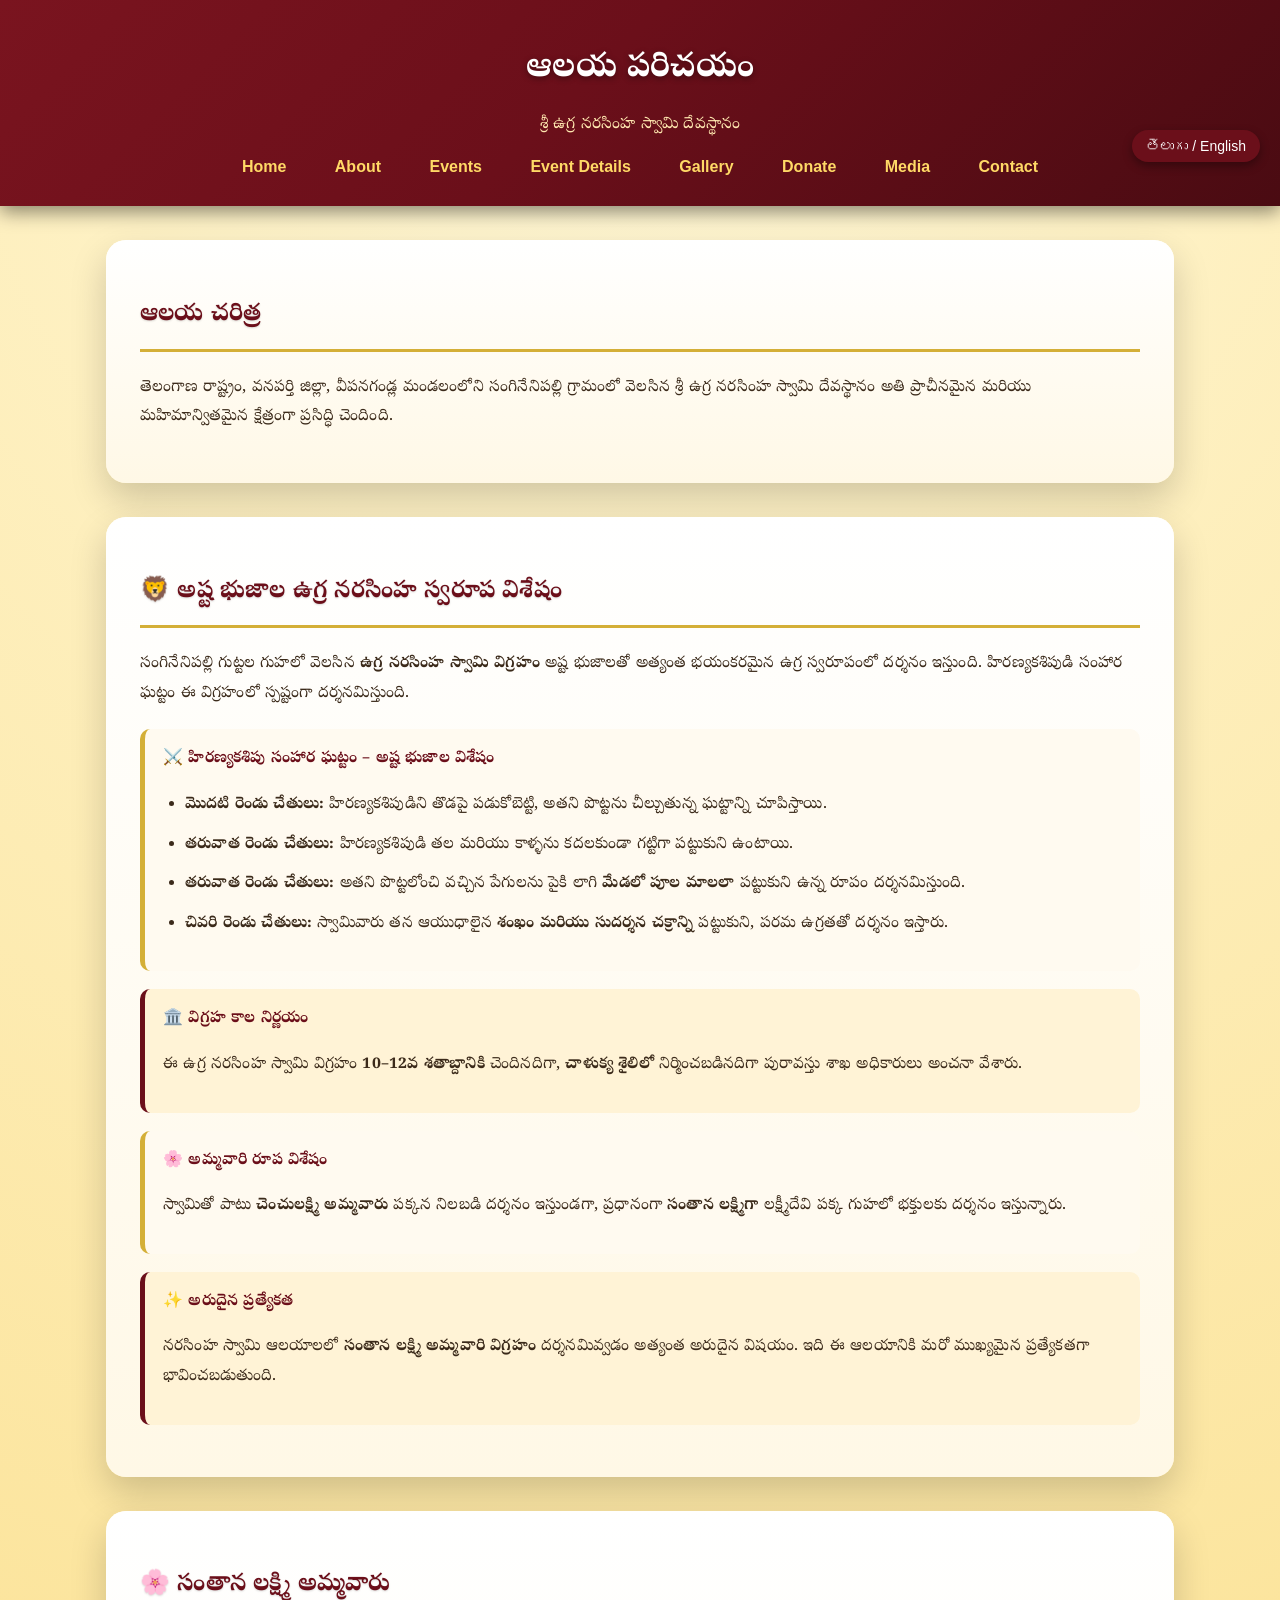
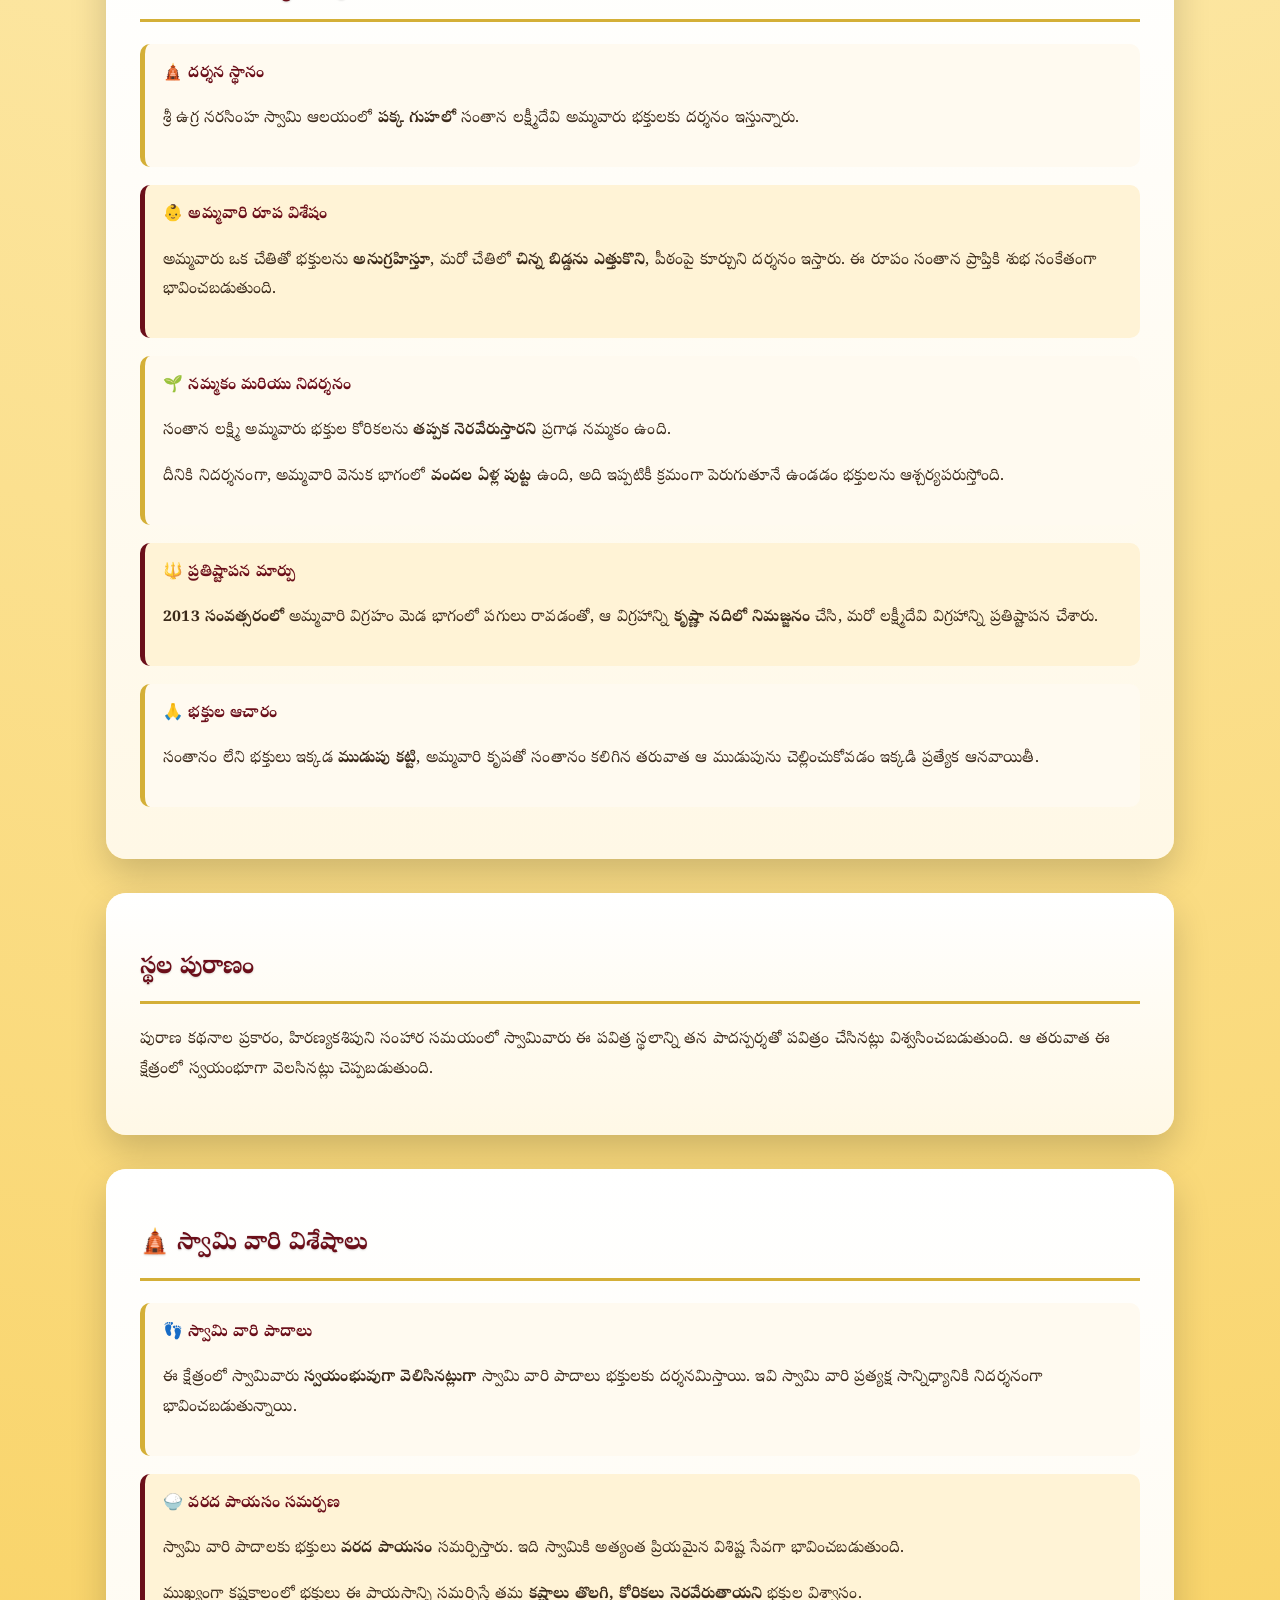
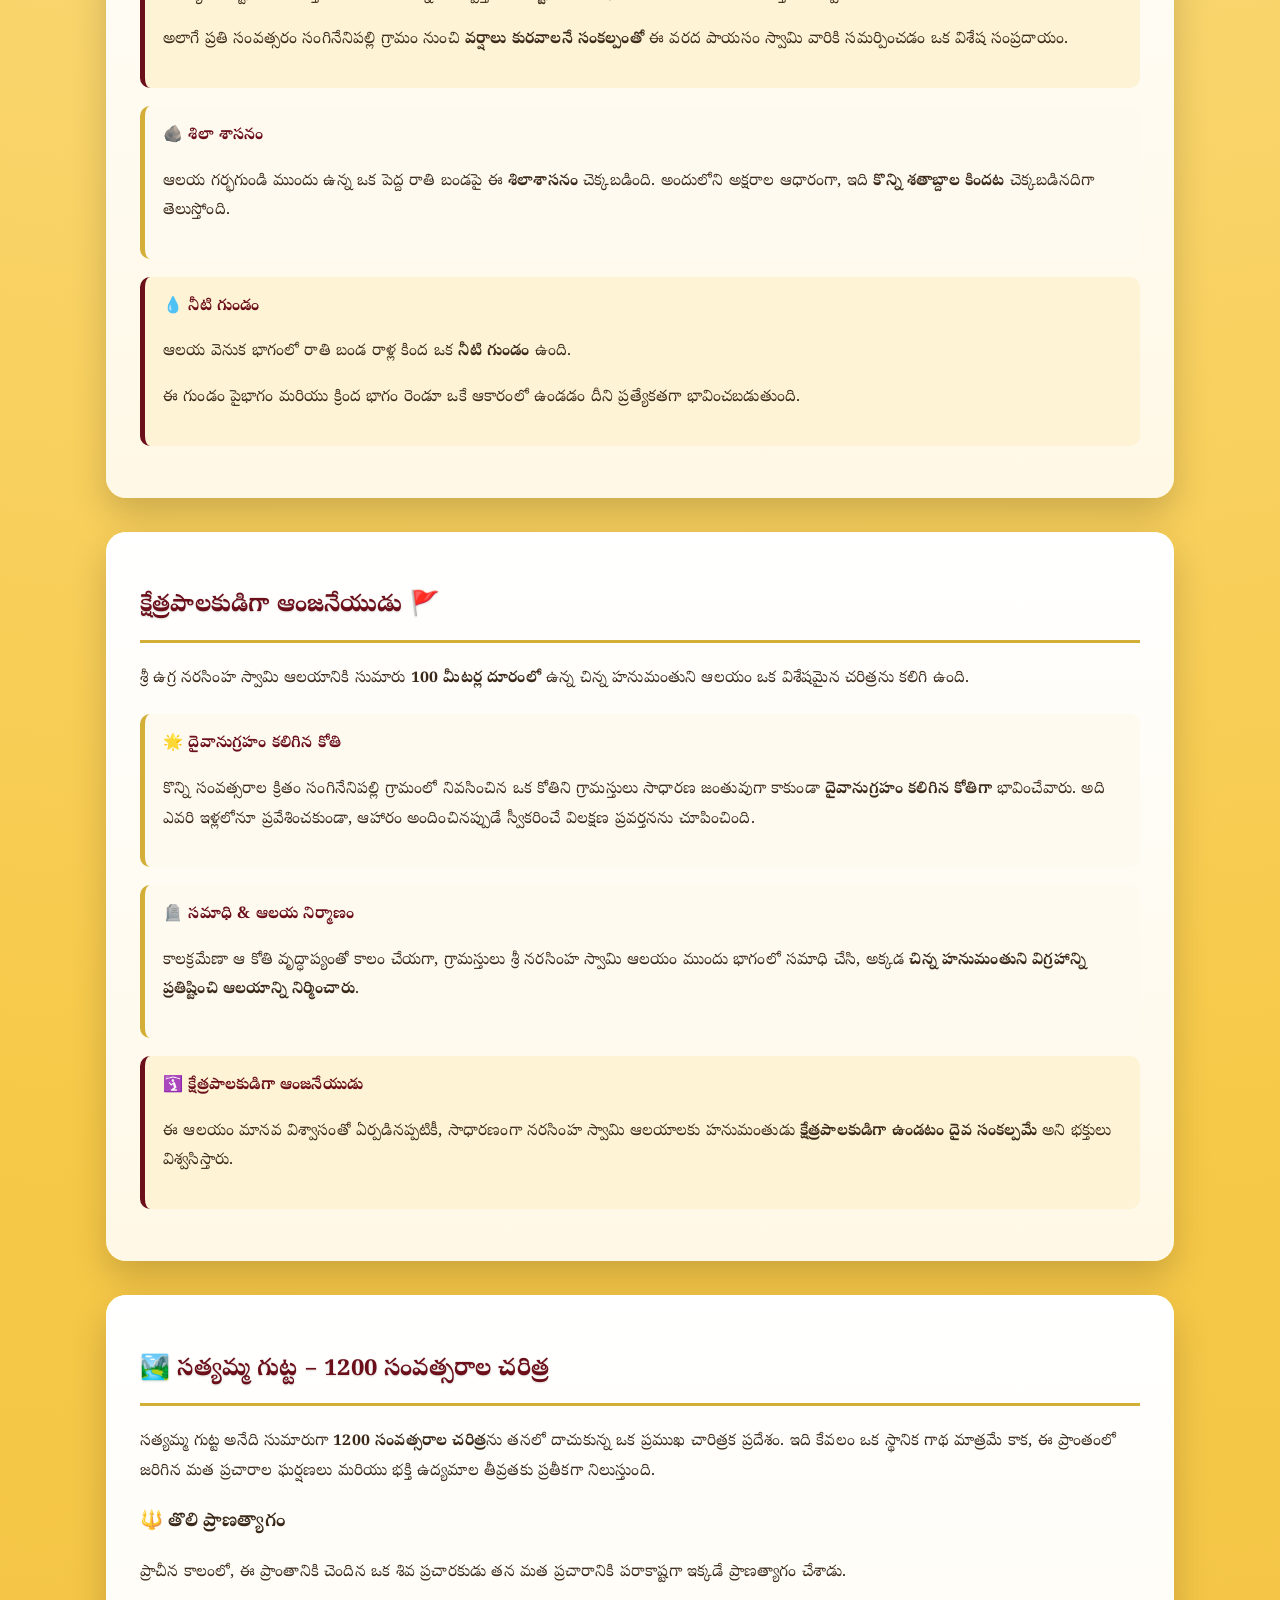
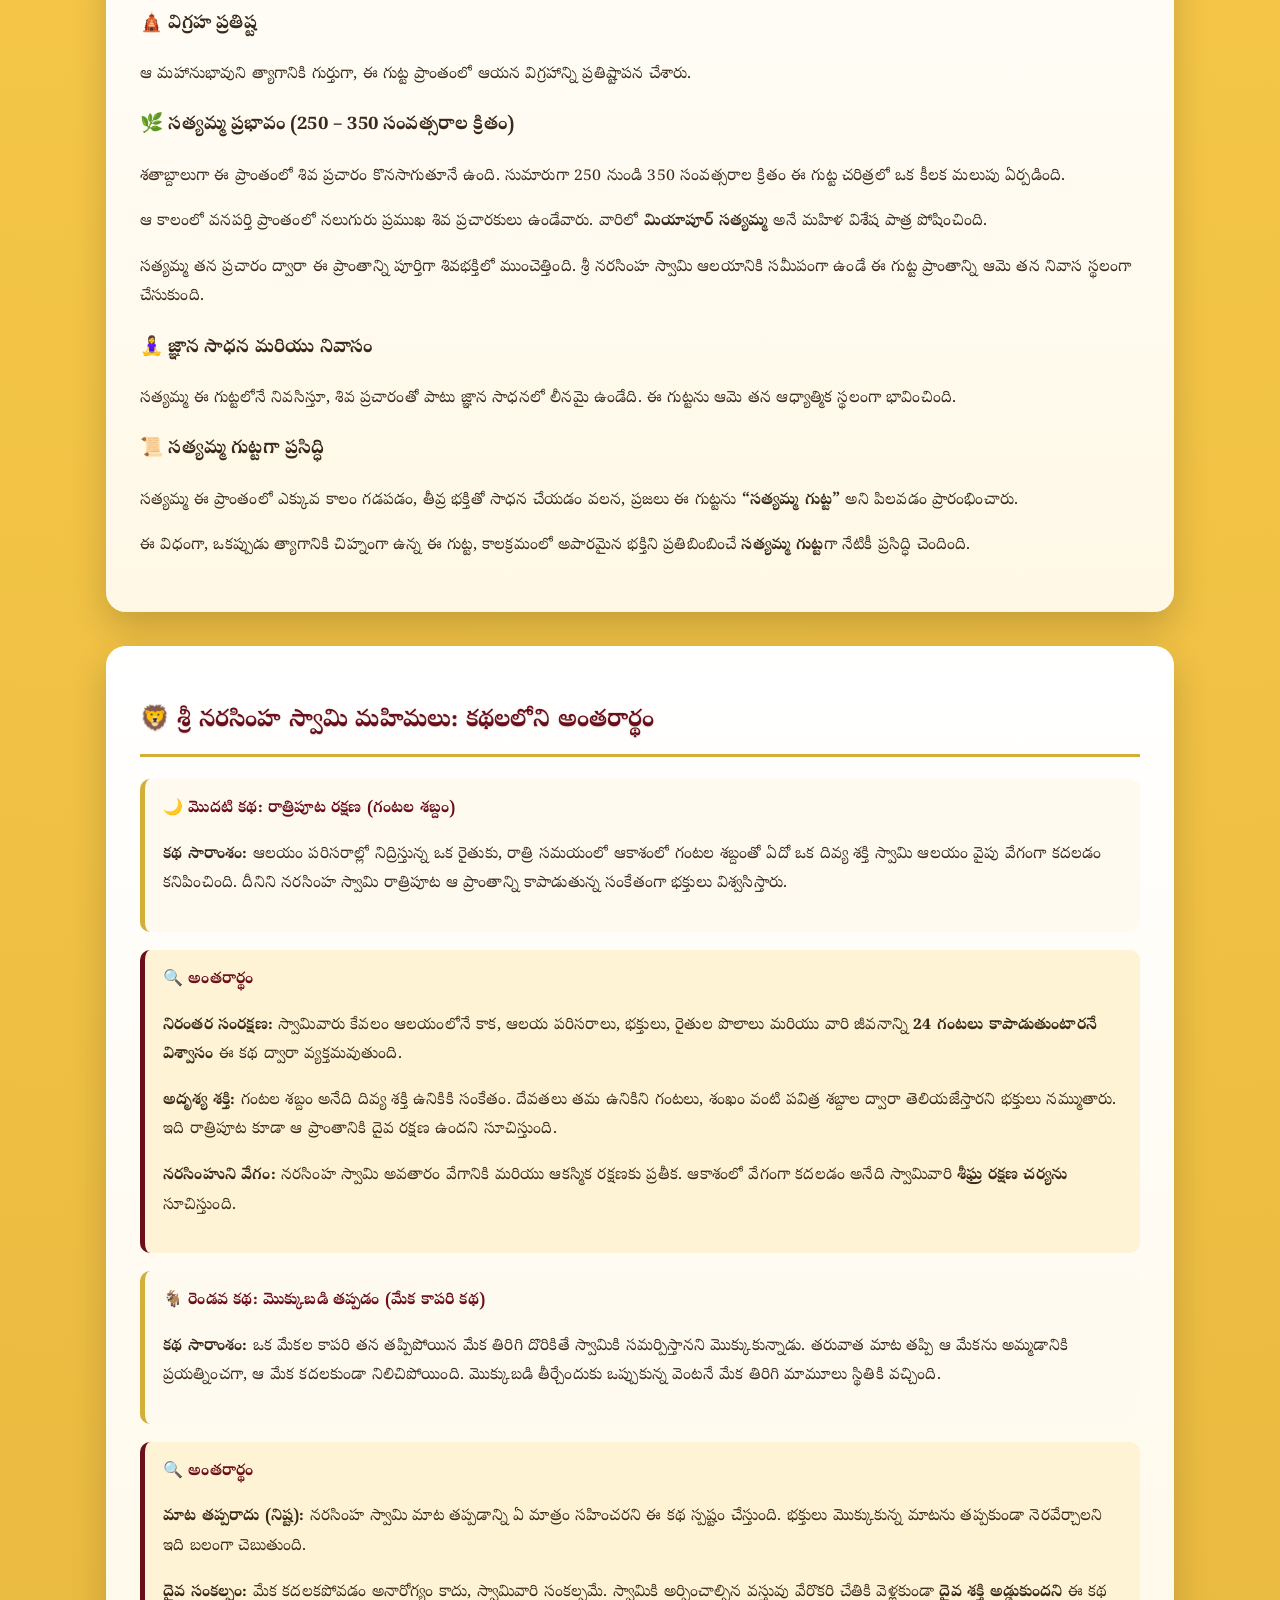
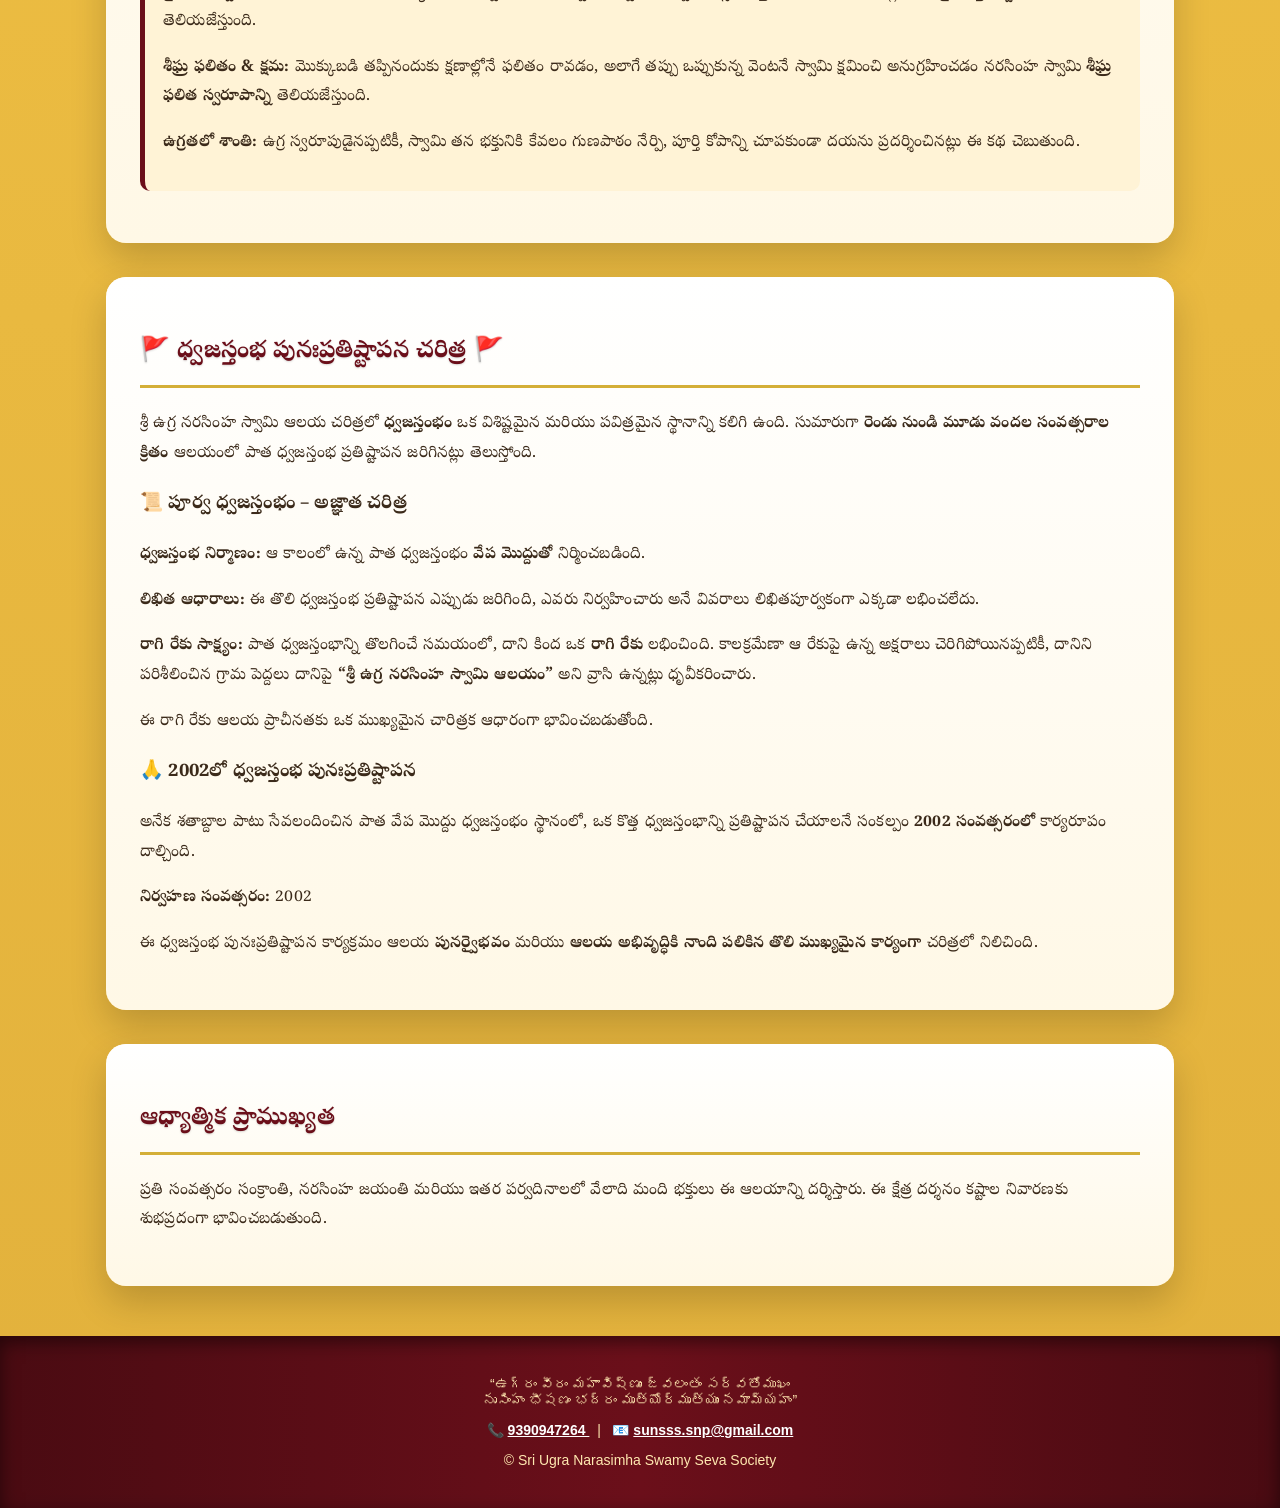
==== commit eb2423b0: "Update about.html" ====
--- a/about.html
+++ b/about.html
@@ -1009,6 +1009,136 @@
       </p>
     </div>
 
+  </div>
+
+</section>
+
+  <!-- =========================
+     ధ్వజస్తంభ పునఃప్రతిష్టాపన చరిత్
+========================= -->
+<section class="section-card">
+
+  <!-- TELUGU -->
+  <div class="lang-te">
+    <h2>🚩 ధ్వజస్తంభ పునఃప్రతిష్టాపన చరిత్ర 🚩</h2>
+
+    <p>
+      శ్రీ ఉగ్ర నరసింహ స్వామి ఆలయ చరిత్రలో
+      <strong>ధ్వజస్తంభం</strong> ఒక విశిష్టమైన మరియు పవిత్రమైన స్థానాన్ని కలిగి ఉంది.
+      సుమారుగా <strong>రెండు నుండి మూడు వందల సంవత్సరాల క్రితం</strong>
+      ఆలయంలో పాత ధ్వజస్తంభ ప్రతిష్టాపన జరిగినట్లు తెలుస్తోంది.
+    </p>
+
+    <h3>📜 పూర్వ ధ్వజస్తంభం – అజ్ఞాత చరిత్ర</h3>
+
+    <p>
+      <strong>ధ్వజస్తంభ నిర్మాణం:</strong>
+      ఆ కాలంలో ఉన్న పాత ధ్వజస్తంభం <strong>వేప మొద్దుతో</strong> నిర్మించబడింది.
+    </p>
+
+    <p>
+      <strong>లిఖిత ఆధారాలు:</strong>
+      ఈ తొలి ధ్వజస్తంభ ప్రతిష్టాపన ఎప్పుడు జరిగింది,
+      ఎవరు నిర్వహించారు అనే వివరాలు లిఖితపూర్వకంగా ఎక్కడా లభించలేదు.
+    </p>
+
+    <p>
+      <strong>రాగి రేకు సాక్ష్యం:</strong>
+      పాత ధ్వజస్తంభాన్ని తొలగించే సమయంలో,
+      దాని కింద ఒక <strong>రాగి రేకు</strong> లభించింది.
+      కాలక్రమేణా ఆ రేకుపై ఉన్న అక్షరాలు చెరిగిపోయినప్పటికీ,
+      దానిని పరిశీలించిన గ్రామ పెద్దలు
+      దానిపై <strong>“శ్రీ ఉగ్ర నరసింహ స్వామి ఆలయం”</strong>
+      అని వ్రాసి ఉన్నట్లు ధృవీకరించారు.
+    </p>
+
+    <p>
+      ఈ రాగి రేకు ఆలయ ప్రాచీనతకు
+      ఒక ముఖ్యమైన చారిత్రక ఆధారంగా భావించబడుతోంది.
+    </p>
+
+    <h3>🙏 2002లో ధ్వజస్తంభ పునఃప్రతిష్టాపన</h3>
+
+    <p>
+      అనేక శతాబ్దాల పాటు సేవలందించిన
+      పాత వేప మొద్దు ధ్వజస్తంభం స్థానంలో,
+      ఒక కొత్త ధ్వజస్తంభాన్ని ప్రతిష్టాపన చేయాలనే సంకల్పం
+      <strong>2002 సంవత్సరంలో</strong> కార్యరూపం దాల్చింది.
+    </p>
+
+    <p>
+      <strong>నిర్వహణ సంవత్సరం:</strong> 2002
+    </p>
+
+    <p>
+      ఈ ధ్వజస్తంభ పునఃప్రతిష్టాపన కార్యక్రమం
+      ఆలయ <strong>పునర్వైభవం</strong> మరియు
+      <strong>ఆలయ అభివృద్ధికి నాంది పలికిన
+      తొలి ముఖ్యమైన కార్యంగా</strong>
+      చరిత్రలో నిలిచింది.
+    </p>
+  </div>
+
+  <!-- ENGLISH -->
+  <div class="lang-en" style="display:none;">
+    <h2>🚩 History of Dhwaja Sthambha Reinstallation 🚩</h2>
+
+    <p>
+      In the history of Sri Ugra Narasimha Swamy Temple,
+      the <strong>Dhwaja Sthambha (flagstaff)</strong>
+      holds a sacred and significant position.
+      It is believed that the original flagstaff
+      was installed nearly <strong>200 to 300 years ago</strong>.
+    </p>
+
+    <h3>📜 The Ancient Dhwaja Sthambha – An Unknown Past</h3>
+
+    <p>
+      <strong>Construction:</strong>
+      The original Dhwaja Sthambha was made from
+      a <strong>Neem tree trunk</strong>,
+      as was customary in ancient times.
+    </p>
+
+    <p>
+      <strong>Lack of Written Records:</strong>
+      There are no written records indicating
+      the exact date of installation or
+      the individuals who conducted the original consecration.
+    </p>
+
+    <p>
+      <strong>Copper Plate Evidence:</strong>
+      During the removal of the old flagstaff,
+      a <strong>copper plate</strong> was discovered beneath it.
+      Although the inscriptions had faded over time,
+      village elders confirmed that it bore the inscription
+      <strong>“Sri Ugra Narasimha Swamy Temple”</strong>.
+    </p>
+
+    <p>
+      This copper plate is regarded as an important
+      historical proof of the temple’s antiquity.
+    </p>
+
+    <h3>🙏 Reinstallation in 2002</h3>
+
+    <p>
+      After serving the temple for centuries,
+      the decision to replace the old Neem-wood flagstaff
+      with a new one was realized in the year <strong>2002</strong>.
+    </p>
+
+    <p>
+      <strong>Year of Installation:</strong> 2002
+    </p>
+
+    <p>
+      This Dhwaja Sthambha reinstallation marked
+      the <strong>first major step</strong> toward the
+      renovation, revival, and overall development
+      of the Sri Ugra Narasimha Swamy Temple.
+    </p>
   </div>
 
 </section>
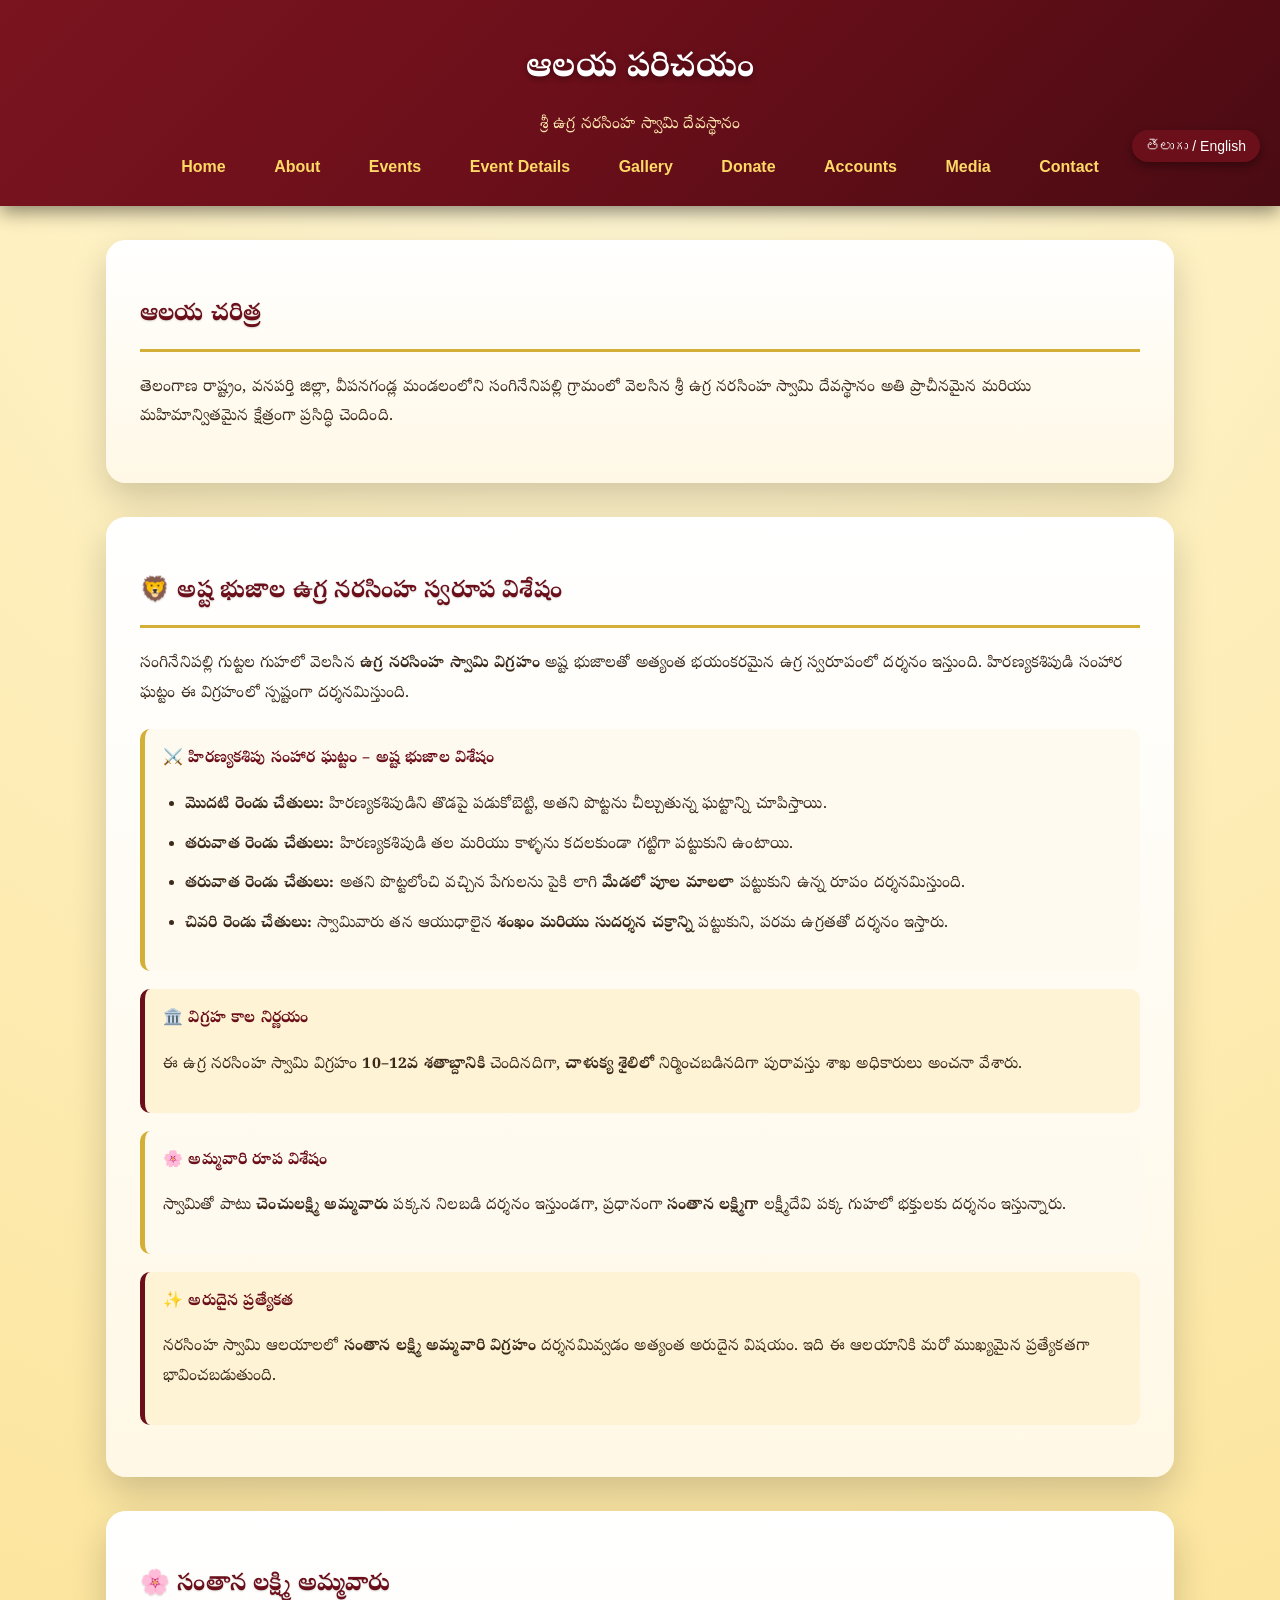
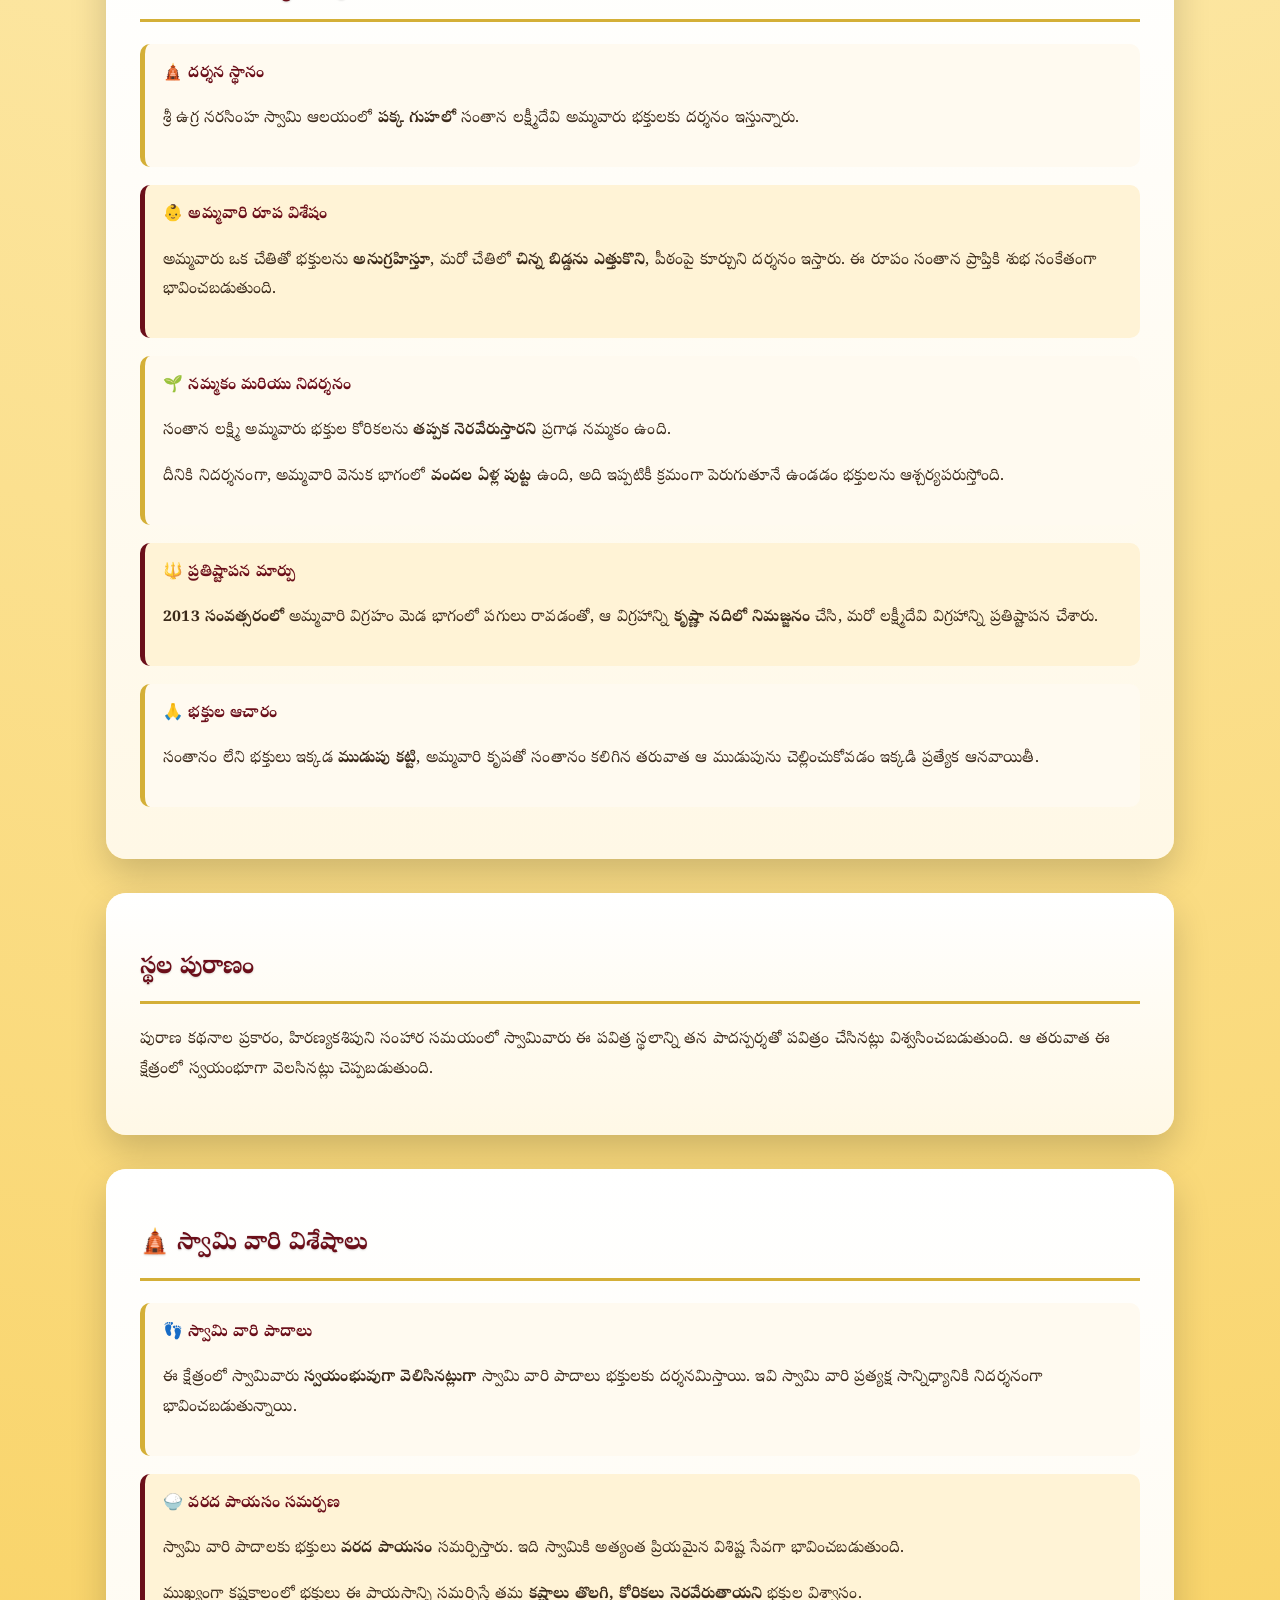
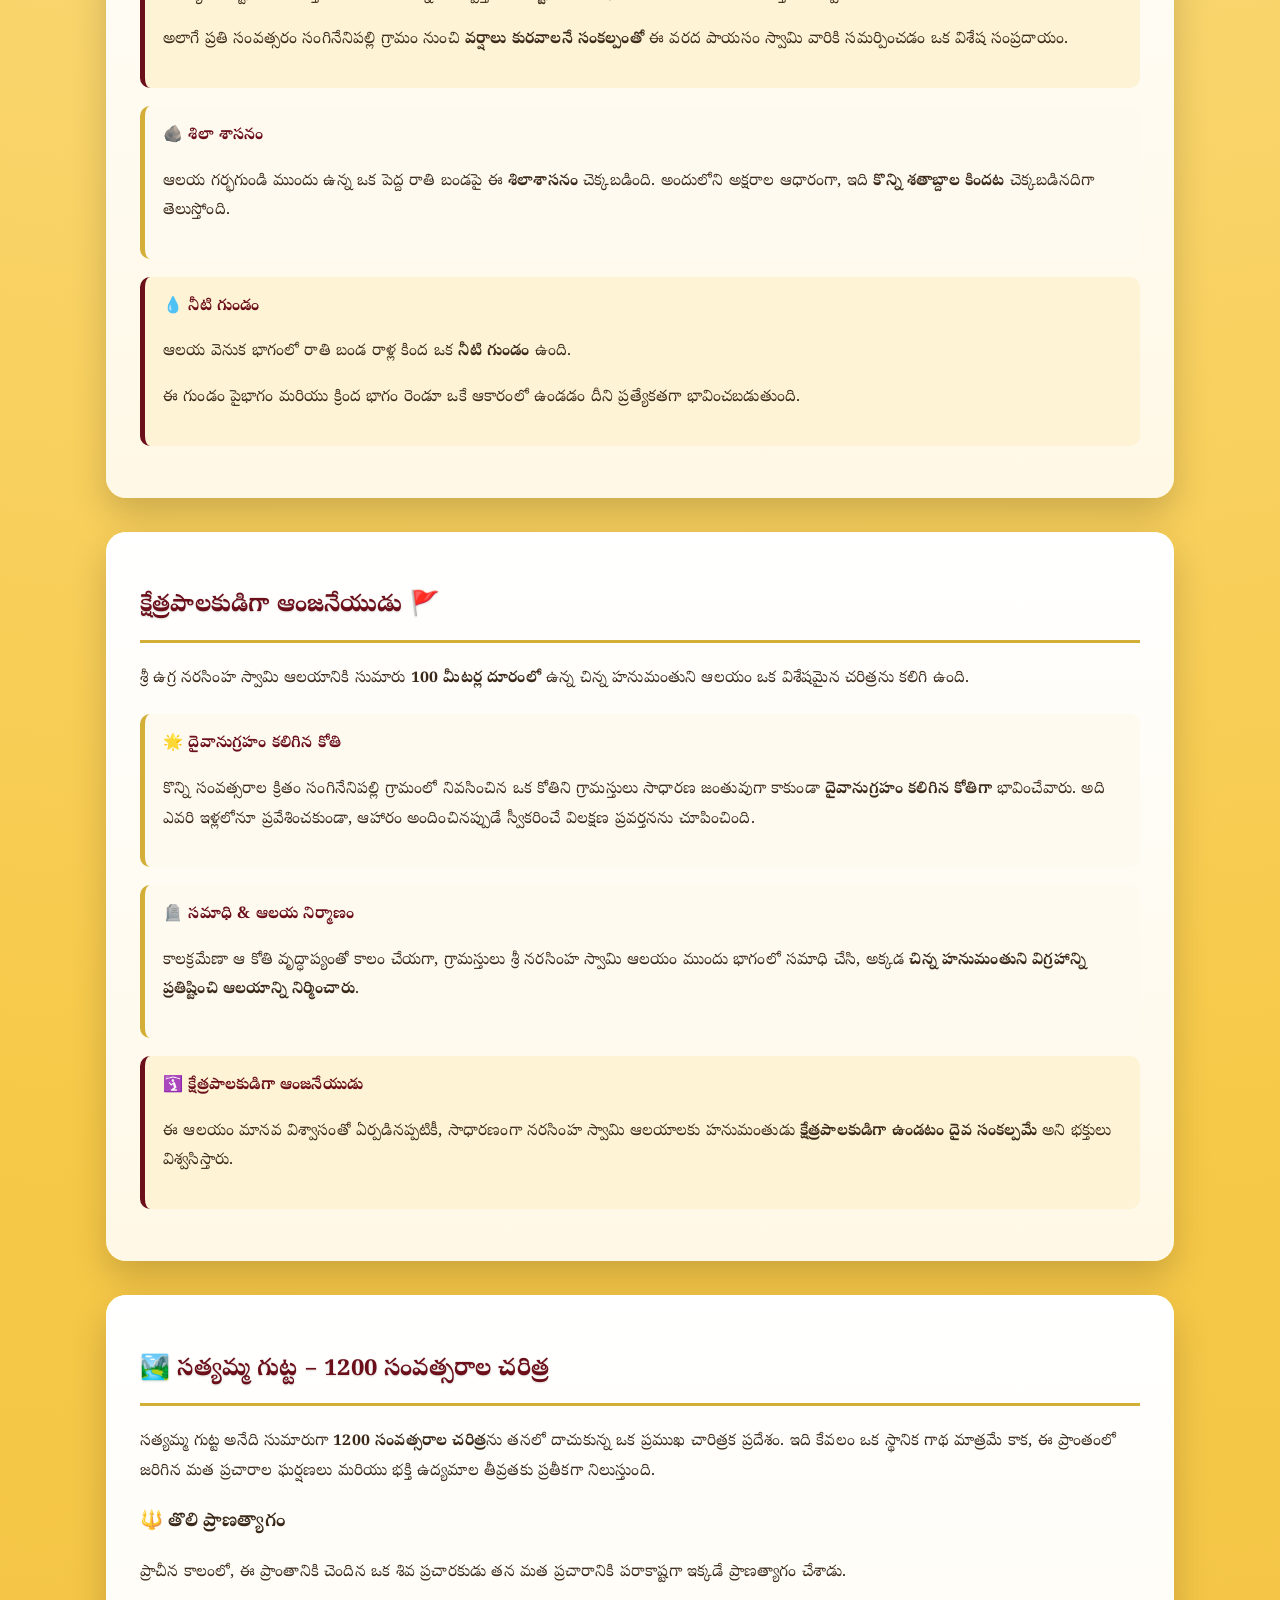
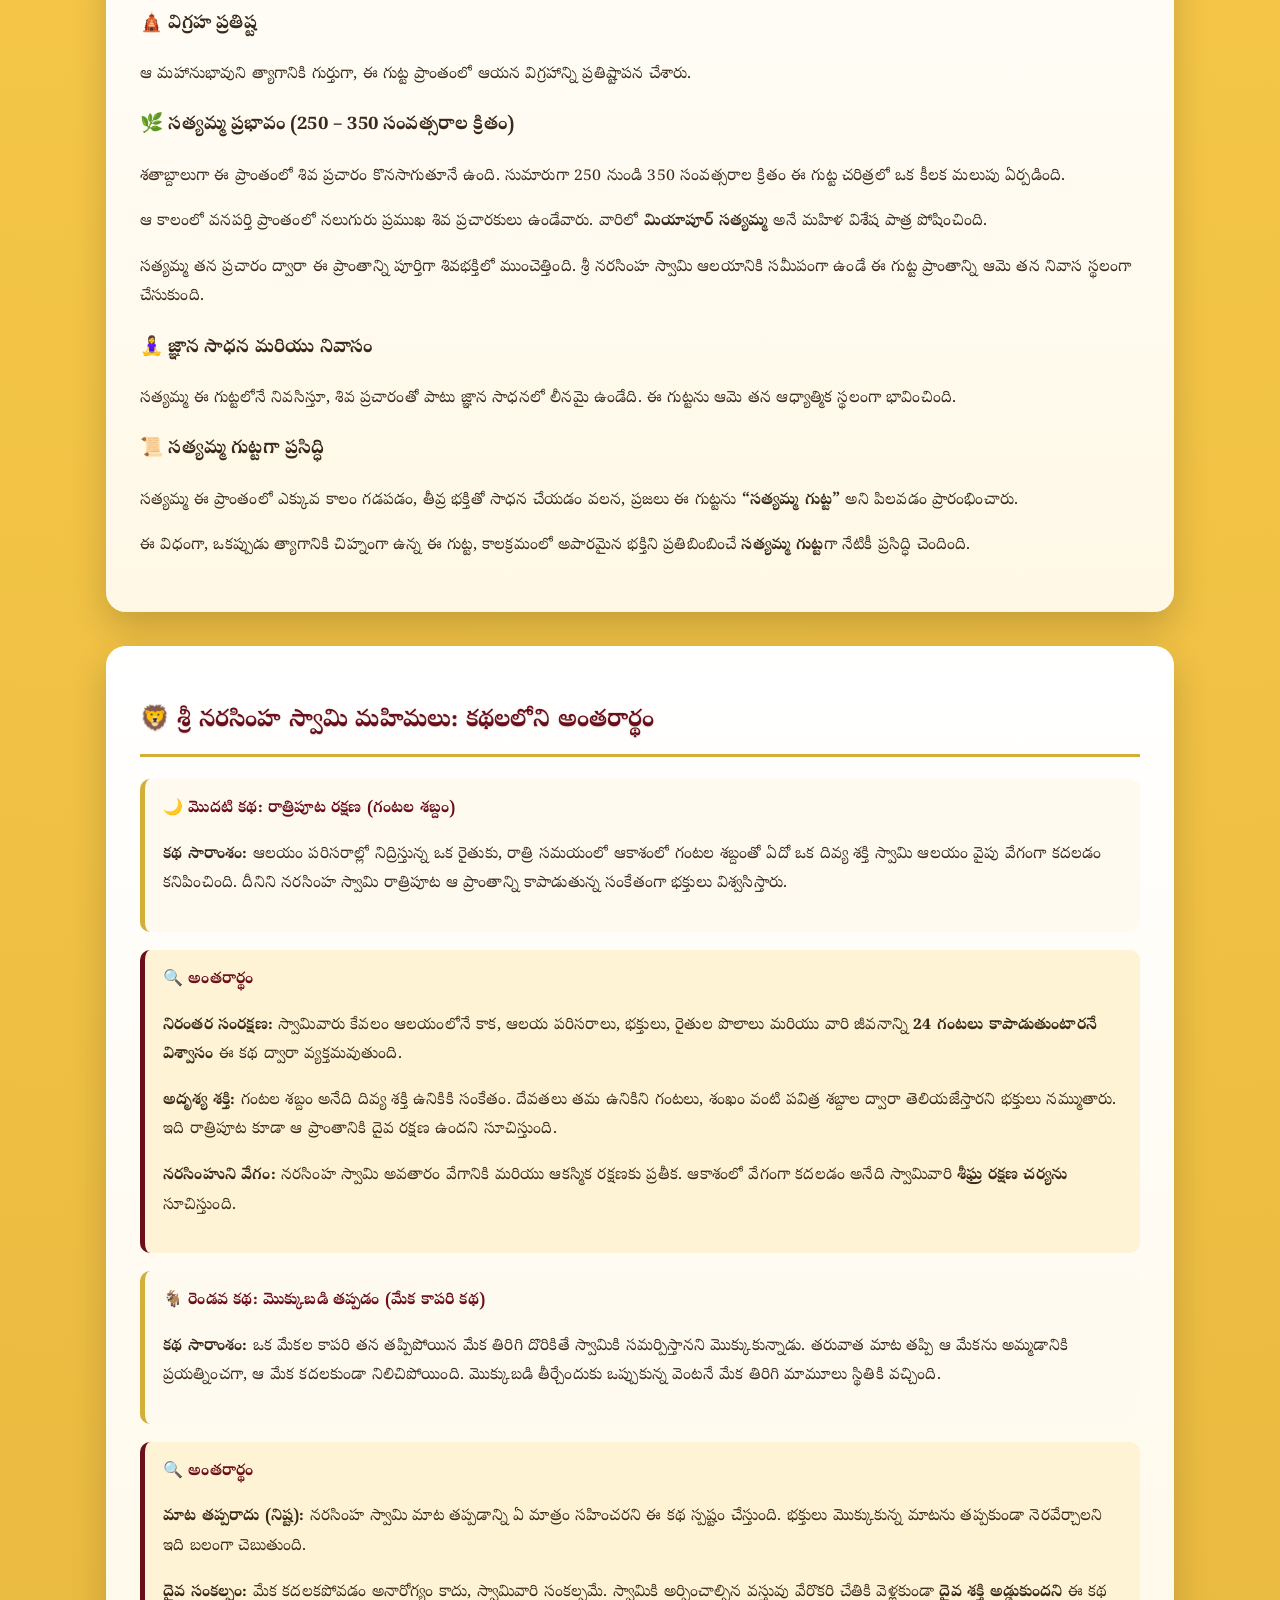
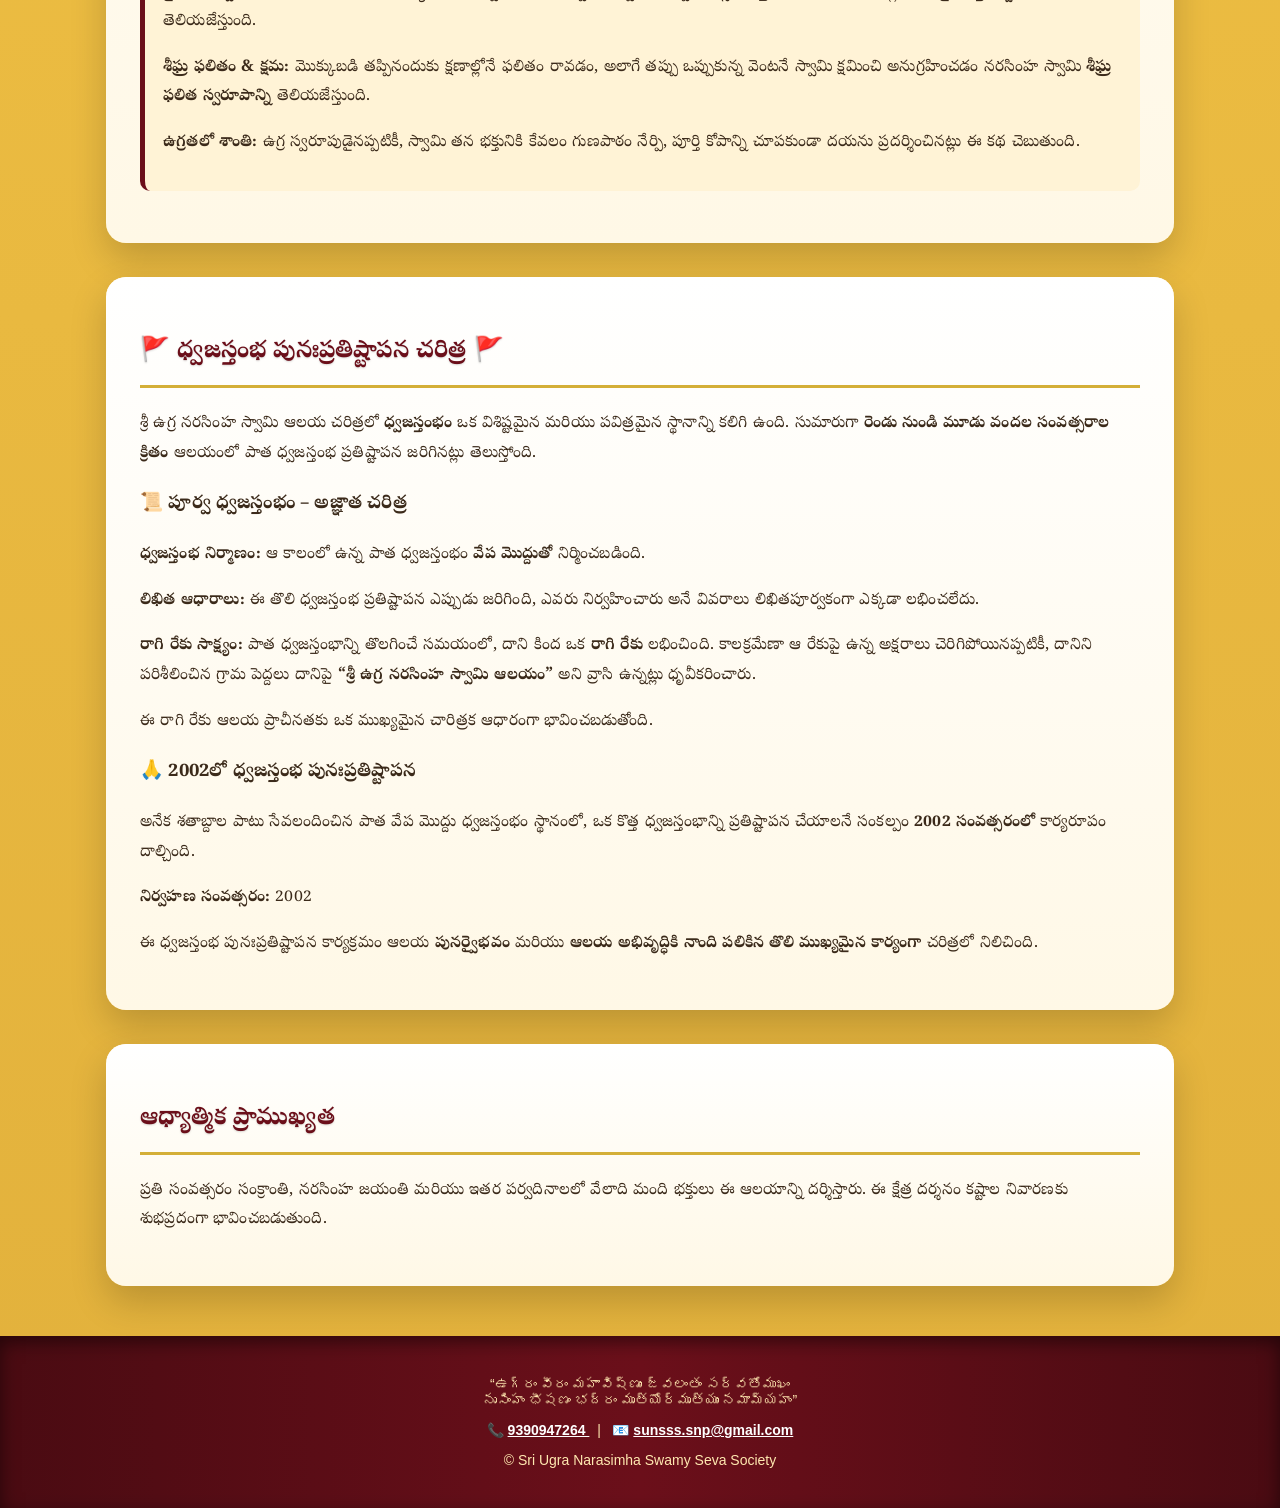
==== commit d26a7c6a: "Update about.html" ====
--- a/about.html
+++ b/about.html
@@ -34,6 +34,7 @@
     <a href="event-details.html">Event Details</a>
     <a href="gallery.html">Gallery</a>
     <a href="donate.html">Donate</a>
+    <a href="society-accounts.html">Accounts</a>
     <a href="youtube.html">Media</a>
     <a href="contact.html">Contact</a>
   </nav>
--- a/css/style.css
+++ b/css/style.css
@@ -324,3 +324,40 @@
     height: 220px;
   }
 }
+/* =========================
+   Scrolling Annadanam Bar
+========================= */
+.scroll-bar {
+  background: linear-gradient(90deg, #7a0c14, #a5141f);
+  color: #fff3c4;
+  overflow: hidden;
+  white-space: nowrap;
+  padding: 12px 0;
+  border-top: 3px solid #f4d37c;
+  border-bottom: 3px solid #f4d37c;
+  font-size: 16px;
+  font-weight: 600;
+}
+
+.scroll-text {
+  display: inline-block;
+  padding-left: 100%;
+  animation: scroll-left 30s linear infinite;
+}
+
+@keyframes scroll-left {
+  from {
+    transform: translateX(0%);
+  }
+  to {
+    transform: translateX(-100%);
+  }
+}
+
+/* Mobile */
+@media (max-width: 768px) {
+  .scroll-bar {
+    font-size: 14px;
+  }
+}
+
